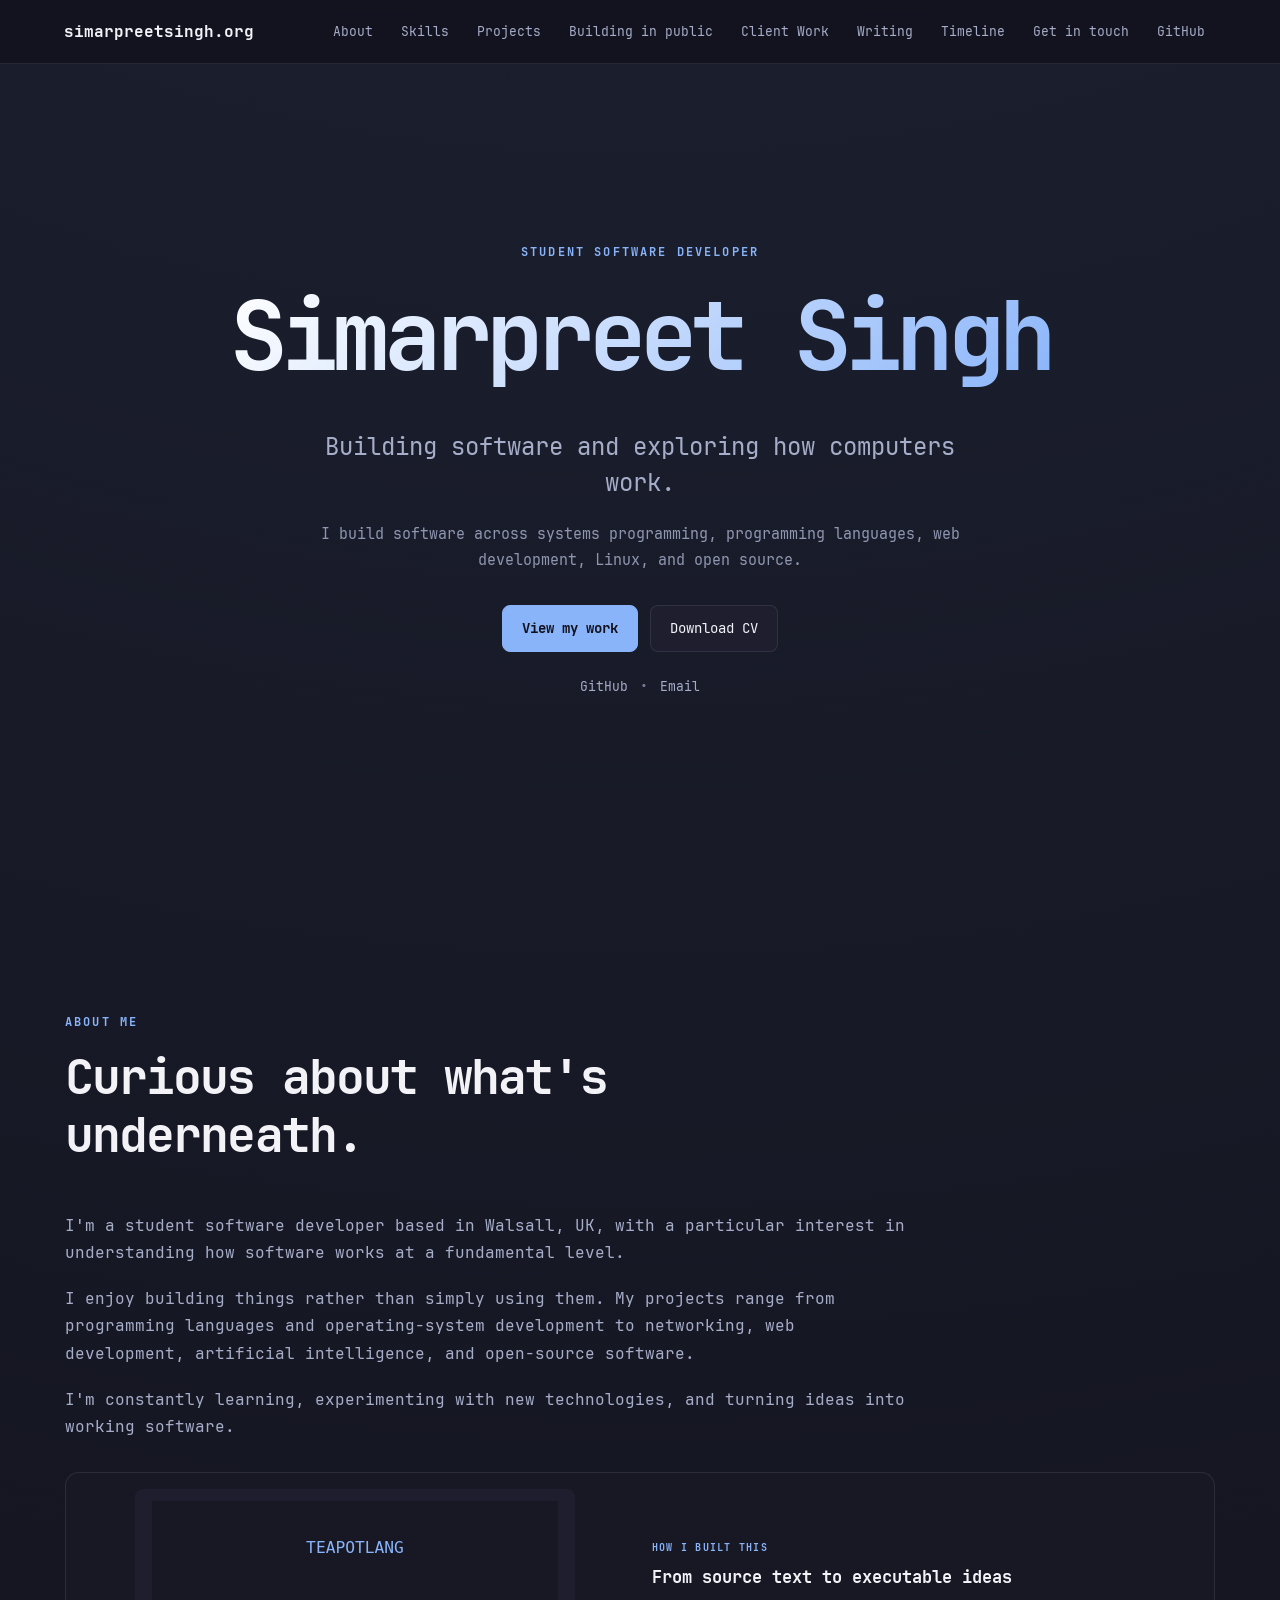
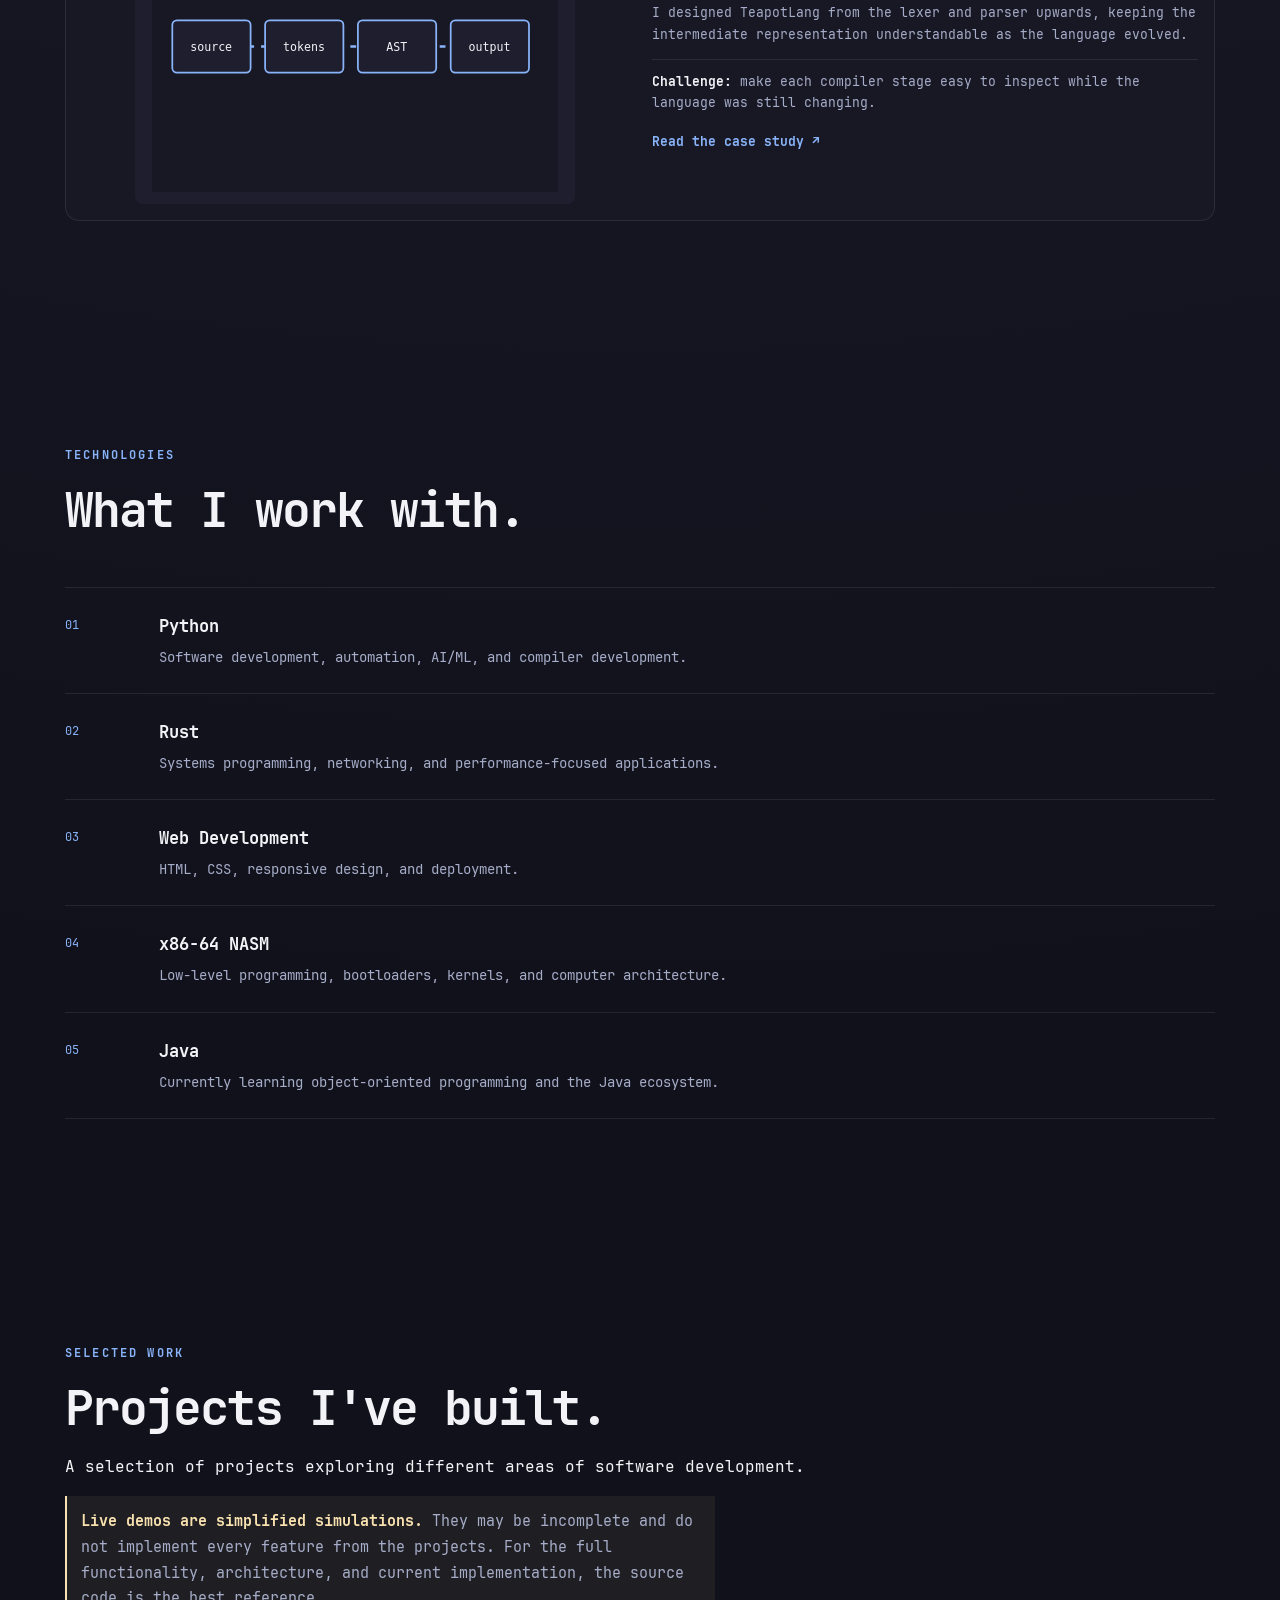
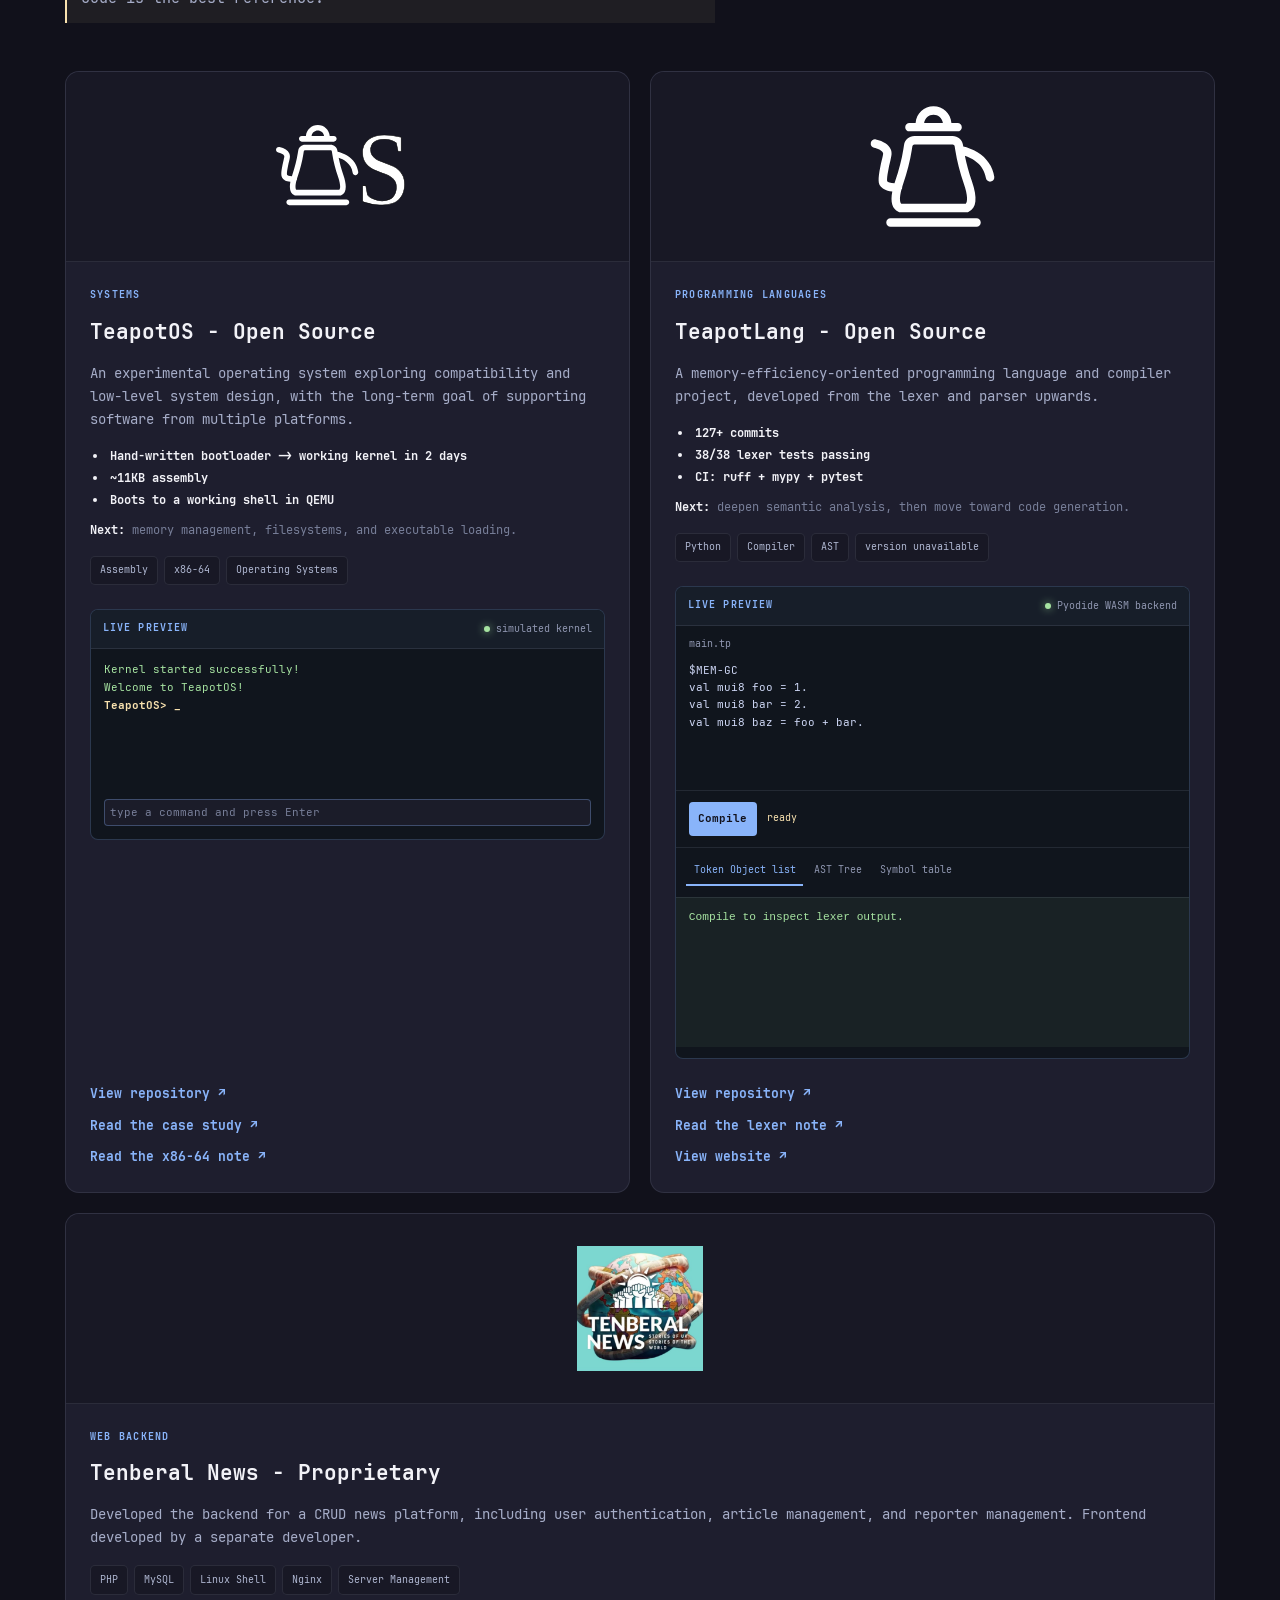
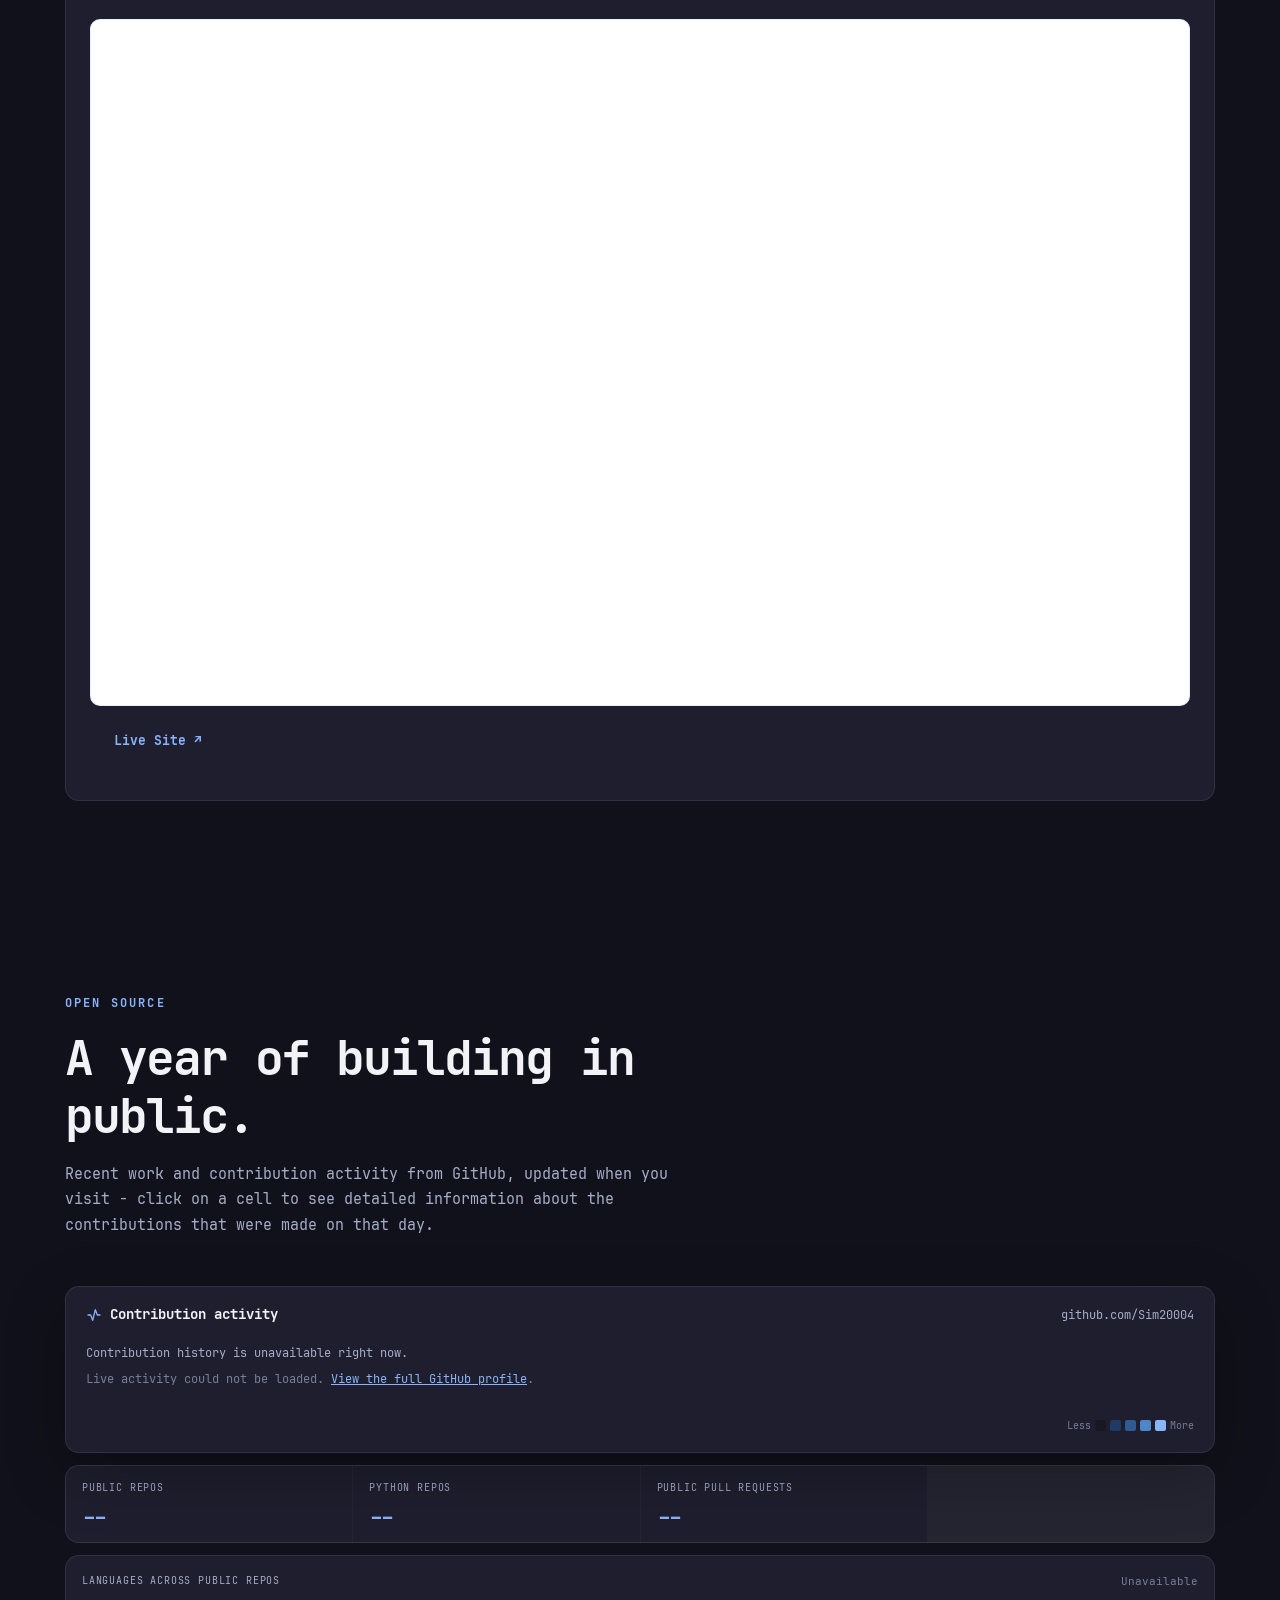
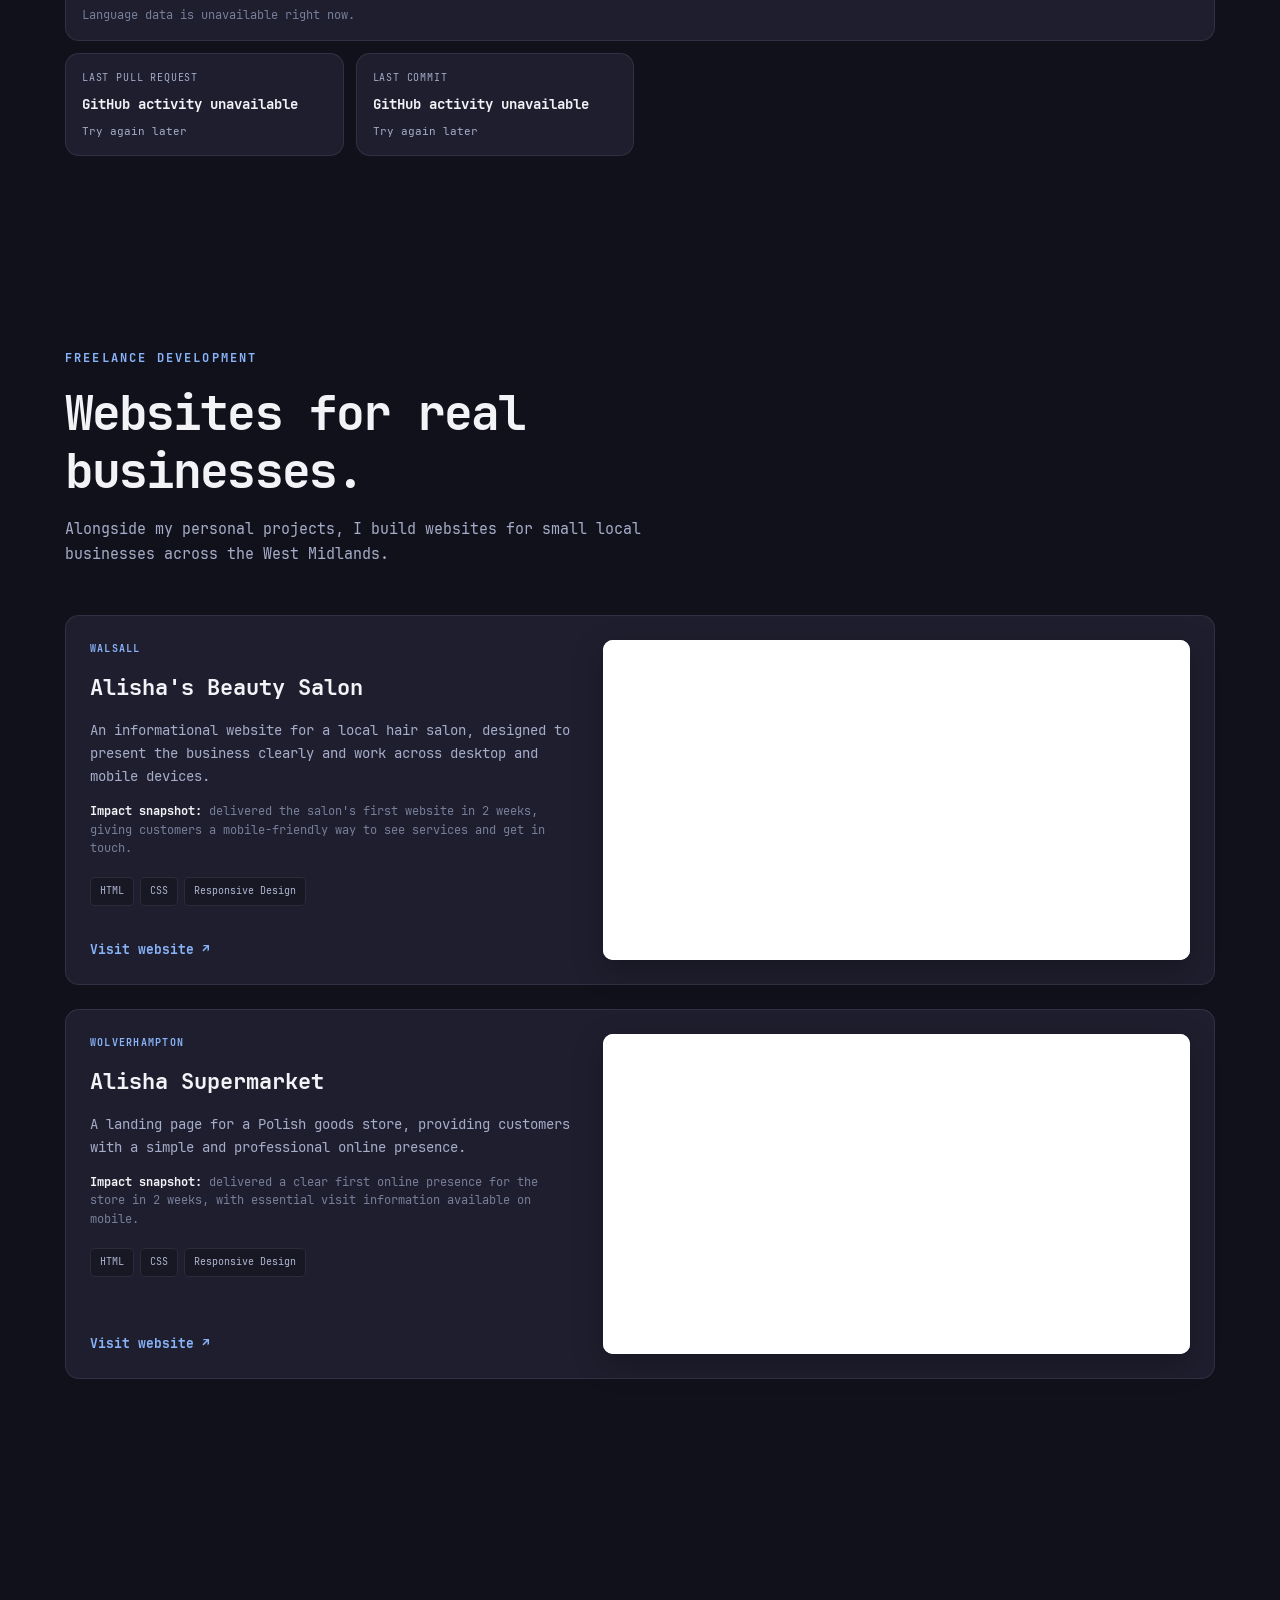
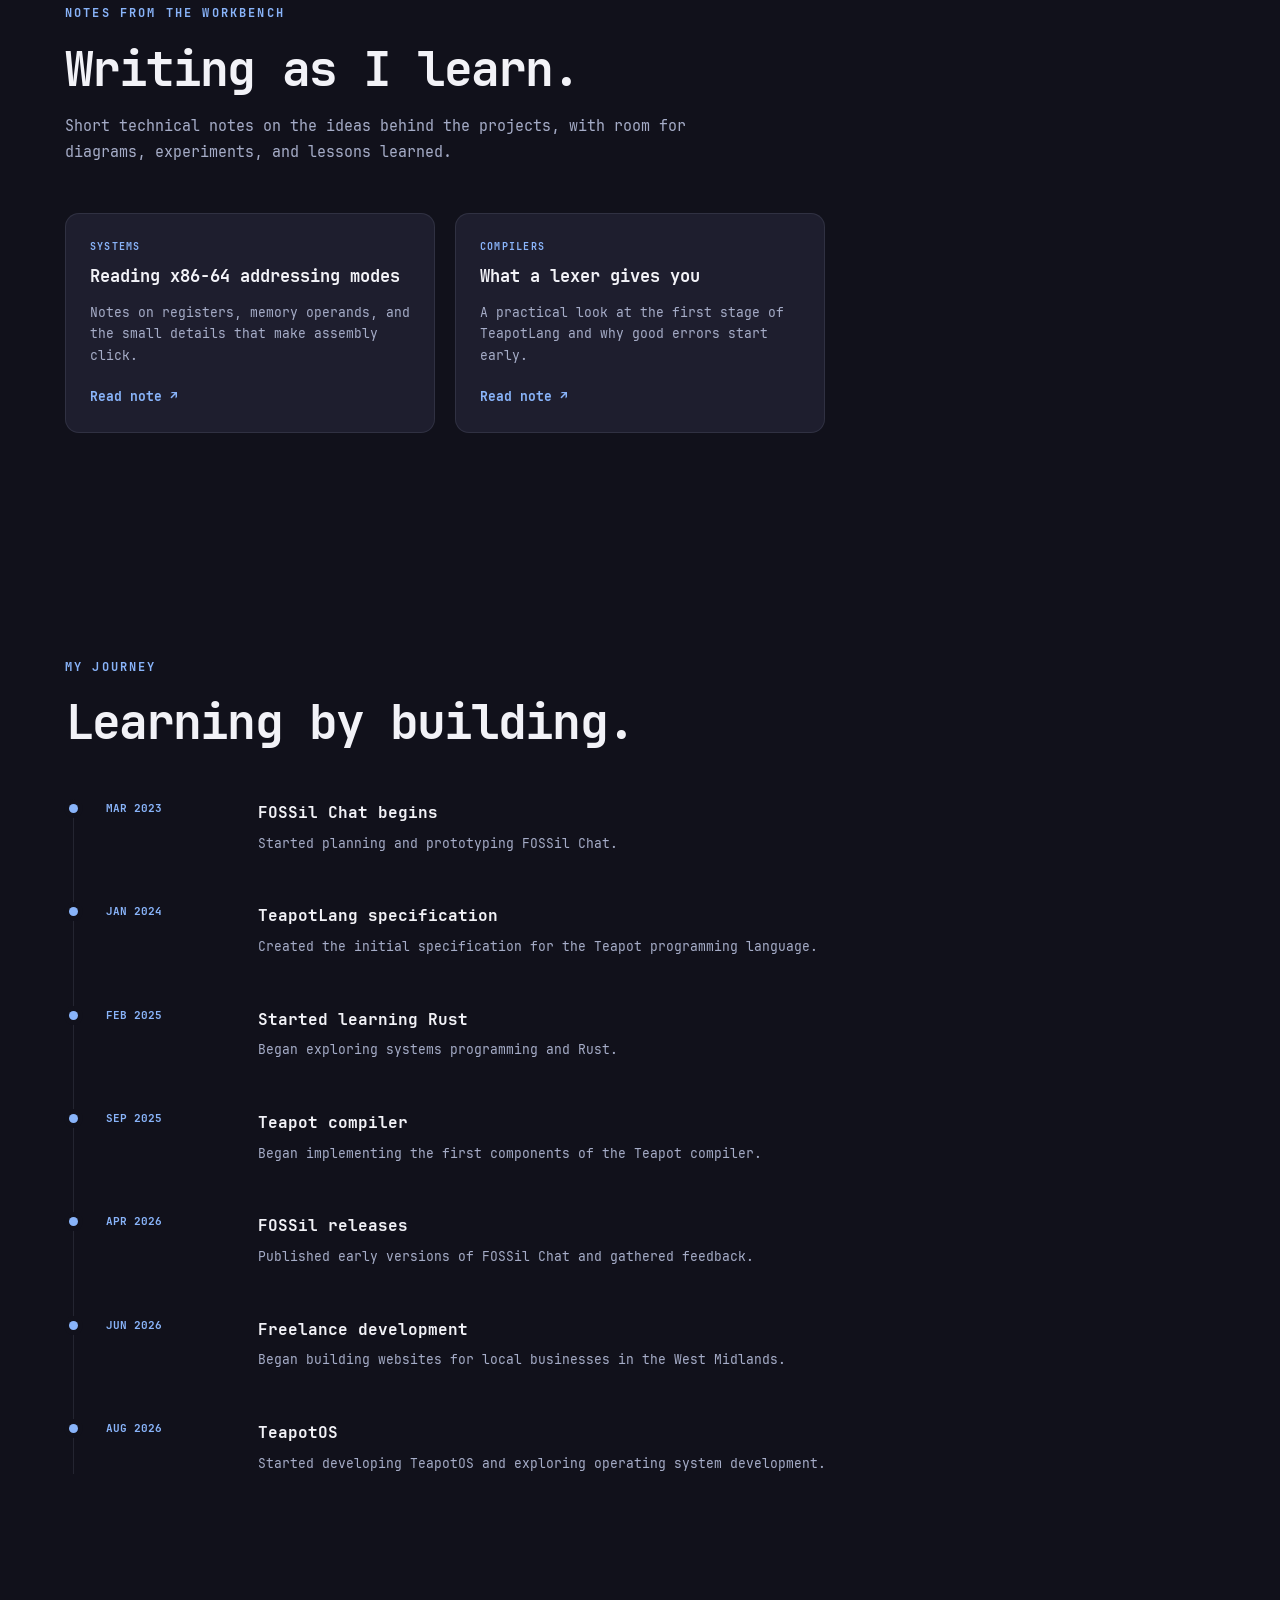
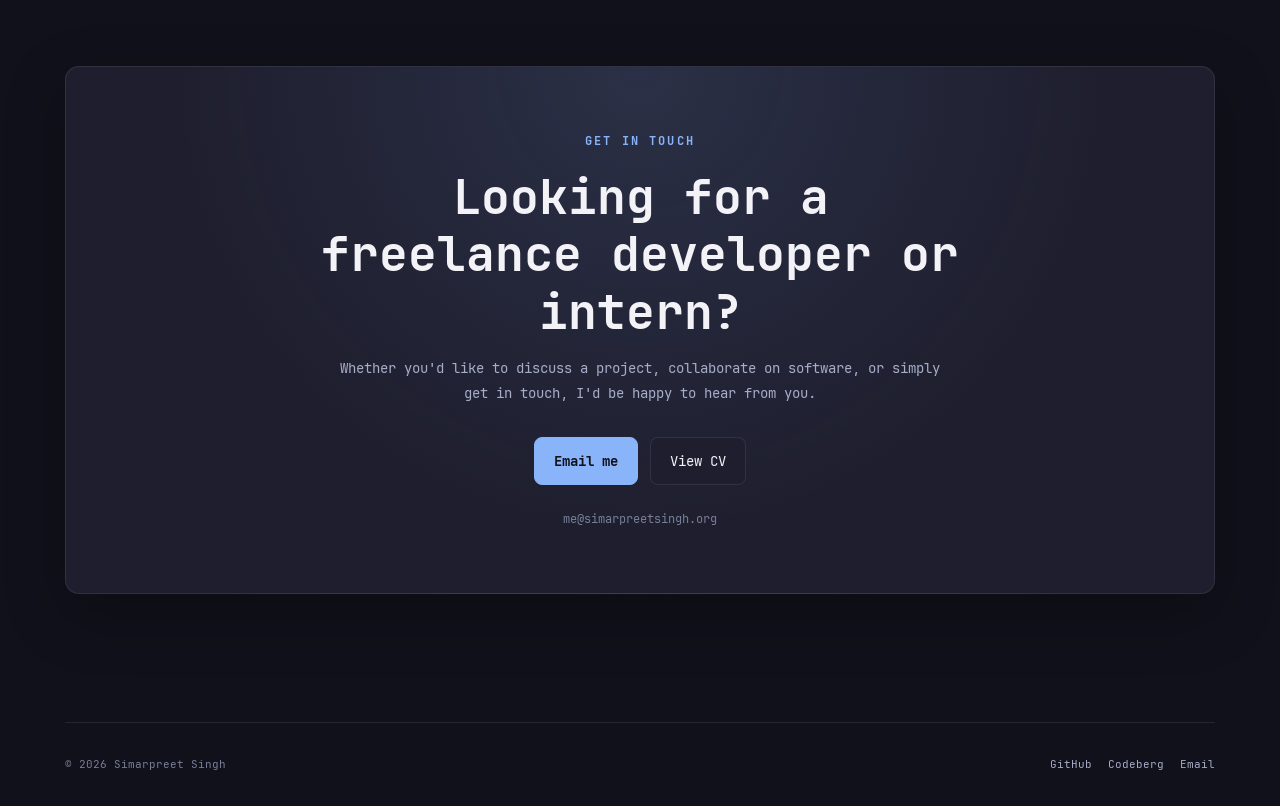
==== index.html @ f2dc2c90 "Added cachebusters" ====
<!-- Hosted at simarpreetsingh.org/ -->
<!DOCTYPE html>
<html lang="en">
<head>
    <meta charset="UTF-8">
    <meta name="viewport" content="width=device-width, initial-scale=1.0">

    <!-- Primary Meta Tags -->
    <title>Simarpreet Singh | Systems Software Engineer | Walsall, UK</title>
    <meta 
        name="description" 
        content="Simarpreet Singh is a Walsall, UK-based software developer specializing in systems programming, OS kernels (TeapotOS), compilers (TeapotLang), and web development."
    >
    <meta name="keywords" content="Simarpreet Singh, Systems Developer Walsall, Software Engineer West Midlands, TeapotOS, TeapotLang, Compiler Developer UK, FOSSil Chat">
    <meta name="author" content="Simarpreet Singh">
    <link rel="canonical" href="https://simarpreetsingh.org">
    <link rel="icon" href="images/favicon.svg">

    <!-- Open Graph / Facebook / LinkedIn -->
    <meta property="og:type" content="website">
    <meta property="og:url" content="https://simarpreetsingh.org">
    <meta property="og:title" content="Simarpreet Singh | Systems Software Engineer | Walsall, UK">
    <meta 
        property="og:description" 
        content="Portfolio of Simarpreet Singh — Software developer in Walsall, UK focused on systems programming, compilers, OS kernels, and web development."
    >
    <meta property="og:image" content="https://simarpreetsingh.org/images/preview.png?v=3">
    <meta property="og:image:alt" content="Simarpreet Singh Portfolio - Systems Software Engineer">

    <!-- Twitter Card Meta Tags -->
    <meta name="twitter:card" content="summary_large_image">
    <meta name="twitter:url" content="https://simarpreetsingh.org">
    <meta name="twitter:title" content="Simarpreet Singh | Systems Software Engineer | Walsall, UK">
    <meta 
        name="twitter:description" 
        content="Portfolio of Simarpreet Singh — Software developer in Walsall, UK focused on systems programming, compilers, OS kernels, and web development."
    >
    <meta name="twitter:image" content="https://simarpreetsingh.org/images/preview.png?v=3">
    <meta name="twitter:image:alt" content="Simarpreet Singh Portfolio - Systems Software Engineer">

    <!-- Preload Assets -->
    <link rel="preload" href="css/style.css?v=7" as="style">
    <link rel="stylesheet" href="css/style.css?v=7">

    <!-- JavaScript Execution -->
    <script src="js/script.js?v=6" defer></script>
    <script src="js/teapot-demo.js?v=3" defer></script>

    <!-- Structured Data (JSON-LD Schema) for Identity & Disambiguation -->
    <script type="application/ld+json">
    {
        "@context": "https://schema.org",
        "@type": "Person",
        "name": "Simarpreet Singh",
        "url": "https://simarpreetsingh.org",
        "jobTitle": "Systems Software Developer",
        "address": {
            "@type": "PostalAddress",
            "addressLocality": "Walsall",
            "addressRegion": "West Midlands",
            "addressCountry": "GB"
        },
        "knowsAbout": [
            "Systems Programming",
            "x86-64 Assembly",
            "Compiler Construction",
            "Operating Systems",
            "Asynchronous Networking",
            "Python",
            "Web Development"
        ],
        "sameAs": [
            "https://github.com/Sim20004",
            "https://codeberg.org/Simarpreet-Singh",
            "https://codeberg.org/FOSSil"
        ]
    }
    </script>
</head>

<body>

<header class="hero" id="top">

    <nav class="navbar">
        <a href="#top" class="logo">simarpreetsingh.org</a>

        <button
            class="hamburger"
            type="button"
            aria-label="Open navigation menu"
            aria-expanded="false"
        >
            ☰
        </button>

        <ul class="nav-links">
            <li><a href="#about">About</a></li>
            <li><a href="#skills">Skills</a></li>
            <li><a href="#projects">Projects</a></li>
            <li><a href="#github">Building in public</a></li>
            <li><a href="#client-work">Client Work</a></li>
            <li><a href="#writing">Writing</a></li>
            <li><a href="#timeline">Timeline</a></li>
            <li><a href="#contact">Get in touch</a></li>
            <li>
                <a
                    href="https://github.com/Sim20004"
                    target="_blank"
                    rel="noopener noreferrer"
                >
                    GitHub
                </a>
            </li>
        </ul>
    </nav>

    <div class="hero-content">

        <p class="eyebrow">STUDENT SOFTWARE DEVELOPER</p>

        <h1>
            Simarpreet Singh
        </h1>

        <h2>
            Building software and exploring how computers work.
        </h2>

        <p class="hero-description">
            I build software across systems programming, programming languages,
            web development, Linux, and open source.
        </p>

        <div class="hero-actions">
            <a href="#projects" class="button button-primary">
                View my work
            </a>

            <a
                href="files/Simarpreet_Singh_CV.pdf?v=7"
                class="button button-secondary"
                target="_blank"
                rel="noopener noreferrer"
            >
                Download CV
            </a>
        </div>

        <div class="hero-links">
            <a
                href="https://github.com/Sim20004"
                target="_blank"
                rel="noopener noreferrer"
            >
                GitHub
            </a>

            <span>•</span>

            <a href="mailto:me@simarpreetsingh.org">
                Email
            </a>
        </div>

    </div>

</header>


<main>

<section id="about" class="section">

    <div class="section-heading">
        <p class="eyebrow">ABOUT ME</p>
        <h2>Curious about what's underneath.</h2>
    </div>

    <div class="about-content">

        <p>
            I'm a student software developer based in Walsall, UK, with a
            particular interest in understanding how software works at a
            fundamental level.
        </p>

        <p>
            I enjoy building things rather than simply using them. My projects
            range from programming languages and operating-system development
            to networking, web development, artificial intelligence, and
            open-source software.
        </p>

        <p>
            I'm constantly learning, experimenting with new technologies,
            and turning ideas into working software.
        </p>

    </div>

    <div class="case-study-grid">

        <article class="case-study-card">
            <img
                src="images/projects/teapotlang-case-study.svg"
                alt="TeapotLang compiler architecture preview"
                loading="lazy"
            >
            <div>
                <span class="project-label">HOW I BUILT THIS</span>
                <h3>From source text to executable ideas</h3>
                <p>
                    I designed TeapotLang from the lexer and parser upwards,
                    keeping the intermediate representation understandable as
                    the language evolved.
                </p>
                <p class="case-study-detail">
                    <strong>Challenge:</strong> make each compiler stage easy to
                    inspect while the language was still changing.
                </p>
                <a class="project-link" href="files/writing/teapotlang-case-study.html?from=about">
                    Read the case study <span>↗</span>
                </a>
            </div>
        </article>
    </div>

</section>


<section id="skills" class="section">

    <div class="section-heading">
        <p class="eyebrow">TECHNOLOGIES</p>
        <h2>What I work with.</h2>
    </div>

    <div class="skills-list">

        <article class="skill-card">
            <span class="skill-number">01</span>
            <div>
                <h3>Python</h3>
                <p>
                    Software development, automation, AI/ML, and compiler
                    development.
                </p>
            </div>
        </article>

        <article class="skill-card">
            <span class="skill-number">02</span>
            <div>
                <h3>Rust</h3>
                <p>
                    Systems programming, networking, and performance-focused
                    applications.
                </p>
            </div>
        </article>

        <article class="skill-card">
            <span class="skill-number">03</span>
            <div>
                <h3>Web Development</h3>
                <p>
                    HTML, CSS, responsive design, and deployment.
                </p>
            </div>
        </article>

        <article class="skill-card">
            <span class="skill-number">04</span>
            <div>
                <h3>x86-64 NASM</h3>
                <p>
                    Low-level programming, bootloaders, kernels, and computer
                    architecture.
                </p>
            </div>
        </article>

        <article class="skill-card">
            <span class="skill-number">05</span>
            <div>
                <h3>Java</h3>
                <p>
                    Currently learning object-oriented programming and the
                    Java ecosystem.
                </p>
            </div>
        </article>

    </div>

</section>


<section id="projects" class="section">

    <div class="section-heading">
        <p class="eyebrow">SELECTED WORK</p>
        <h2>Projects I've built.</h2>
        <p>
            A selection of projects exploring different areas of software
            development.
        </p>
        <p class="demo-notice">
            <strong>Live demos are simplified simulations.</strong>
            They may be incomplete and do not implement every feature from the
            projects. For the full functionality, architecture, and current
            implementation, the source code is the best reference.
        </p>
    </div>

    <div class="project-grid">

        <article class="project-card">

            <div class="project-image">
                <img
                    src="images/projects/teapotos.svg"
                    alt="TeapotOS logo"
                    loading="lazy"
                >
            </div>

            <div class="project-content">

                <span class="project-label">SYSTEMS</span>

                <h3>TeapotOS - Open Source</h3>

                <p>
                    An experimental operating system exploring compatibility
                    and low-level system design, with the long-term goal of
                    supporting software from multiple platforms.
                </p>

                <ul class="project-facts">
                    <li>Hand-written bootloader -&gt; working kernel in 2 days</li>
                    <li>~11KB assembly</li>
                    <li>Boots to a working shell in QEMU</li>
                </ul>

                <p class="project-next"><strong>Next:</strong> memory management, filesystems, and executable loading.</p>

                <div class="tech-tags">
                    <span>Assembly</span>
                    <span>x86-64</span>
                    <span>Operating Systems</span>
                </div>
                
                <div class="project-preview os-preview" data-os-terminal>
                    <div class="preview-toolbar">
                        <span class="preview-kicker">LIVE PREVIEW</span>
                        <span class="preview-status"><i></i> simulated kernel</span>
                    </div>
                    <div class="terminal-output" aria-live="polite">
                        <p>Kernel started successfully!</p>
                        <p>Welcome to TeapotOS!</p>
                        <p class="terminal-prompt"><strong>TeapotOS&gt;</strong> <span></span><b aria-hidden="true">_</b></p>
                    </div>
                    <form class="terminal-form">
                        <label for="os-command">TeapotOS&gt;</label>
                        <input id="os-command" name="command" type="text" autocomplete="off" spellcheck="false" aria-label="TeapotOS command" placeholder="type a command and press Enter">
                    </form>
                </div>

                <div class="project-links">
                    <a
                        class="project-link"
                        href="https://github.com/Sim20004/teapot-os"
                        target="_blank"
                        rel="noopener noreferrer"
                    >
                        View repository
                        <span>↗</span>
                    </a>

                    <a class="project-link" href="files/writing/teapotos-case-study.html?from=projects">
                        Read the case study <span>↗</span>
                    </a>

                    <a class="project-link" href="files/writing/x86-64-addressing.html?from=projects">
                        Read the x86-64 note <span>↗</span>
                    </a>
                </div>

            </div>

        </article>


        <article class="project-card">

            <div class="project-image">
                <img
                    src="images/projects/teapot.svg"
                    alt="TeapotLang logo"
                    loading="lazy"
                >
            </div>

            <div class="project-content">

                <span class="project-label">PROGRAMMING LANGUAGES</span>

                <h3>TeapotLang - Open Source</h3>

                <p>
                    A memory-efficiency-oriented programming language and
                    compiler project, developed from the lexer and parser
                    upwards.
                </p>

                <ul class="project-facts">
                    <li>127+ commits</li>
                    <li>38/38 lexer tests passing</li>
                    <li>CI: ruff + mypy + pytest</li>
                </ul>

                <p class="project-next"><strong>Next:</strong> deepen semantic analysis, then move toward code generation.</p>

                <div class="tech-tags">
                    <span>Python</span>
                    <span>Compiler</span>
                    <span>AST</span>
                    <span id="version-badge">Loading version...</span>
                </div>
                
                <div class="project-preview compiler-preview" data-compiler>
                    <div class="preview-toolbar">
                        <span class="preview-kicker">LIVE PREVIEW</span>
                        <span class="preview-status"><i></i> Pyodide WASM backend</span>
                    </div>
                    <label class="editor-label" for="teapot-source">main.tp</label>
                    <textarea id="teapot-source" spellcheck="false">$MEM-GC
val mui8 foo = 1.
val mui8 bar = 2.
val mui8 baz = foo + bar.
</textarea>
                    <div class="compiler-actions">
                        <button class="preview-button" type="button">Compile</button>
                        <span class="compile-stage">ready</span>
                    </div>
                    <div class="compiler-tabs" role="tablist">
                        <button class="compiler-tab active" type="button" data-view="tokens">Token Object list</button>
                        <button class="compiler-tab" type="button" data-view="ast">AST Tree</button>
                        <button class="compiler-tab" type="button" data-view="symbols">Symbol table</button>
                    </div>
                    <pre class="compiler-output" data-output="tokens" aria-live="polite">Compile to inspect lexer output.</pre>
                    <pre class="compiler-output" data-output="ast" aria-live="polite" hidden>Compile to inspect parser output.</pre>
                    <div class="compiler-output symbol-table-output" data-output="symbols" aria-live="polite" hidden>Compile to inspect semantic symbols.</div>
                </div>

                <div class="project-links">
                    <a
                        class="project-link"
                        href="https://github.com/Sim20004/teapot-lang"
                        target="_blank"
                        rel="noopener noreferrer"
                    >
                        View repository
                        <span>↗</span>
                    </a>

                    <a class="project-link" href="files/writing/lexer-design.html?from=projects">
                        Read the lexer note <span>↗</span>
                    </a>

                    <a
                        class="project-link"
                        href="https://teapotlang.simarpreetsingh.org/"
                        target="_blank"
                        rel="noopener noreferrer"
                    >
                        View website
                        <span>↗</span>
                    </a>
                </div>

            </div>

        <script src="js/teapot-lang-release.js" defer></script> 
        
        </article>


        <article class="project-card">

            <div class="project-image">
                <img
                    src="images/projects/tenberal.jpeg"
                    alt="Tenberal News logo"
                    loading="lazy"
                >
            </div>

            <div class="project-content">

                <span class="project-label">WEB BACKEND</span>

                <h3>Tenberal News - Proprietary</h3>

                <p>
                    Developed the backend for a CRUD news platform, including user authentication, article management, and reporter management. Frontend developed by a separate developer.
                </p>

                <div class="tech-tags">
                    <span>PHP</span>
                    <span>MySQL</span>
                    <span>Linux Shell</span>
                    <span>Nginx</span>
                    <span>Server Management</span>
                </div>
                
                <div class="project-preview chat-preview" data-chat>
                    <iframe
                        src="https://tenberalnews.simarpreetsingh.org/"
                        title="Tenberal News live preview"
                        loading="lazy">
                    </iframe>
                </div>

                <div class="project-links">

                    <a
                        class="project-link"
                        href="https://tenberalnews.simarpreetsingh.org/"
                        target="_blank"
                        rel="noopener noreferrer"
                    >
                        Live Site
                        <span>↗</span>
                    </a>
                </div>

            </div>

        </article>

    </div>

</section>

<section id="github" class="section github-section">

        <div class="section-heading">
                <p class="eyebrow">OPEN SOURCE</p>
                <h2>A year of building in public.</h2>
                <p>Recent work and contribution activity from GitHub, updated when you visit - click on a cell to see detailed information about the contributions that were made on that day.</p>
        </div>

        <div class="github-dashboard">
                <div class="heatmap-card" id="commit-heatmap">
                        <div class="heatmap-header">
                                <div class="heatmap-title">
                                        <svg width="16" height="16" viewBox="0 0 24 24" fill="none" stroke="currentColor" stroke-width="2"
                                                stroke-linecap="round" stroke-linejoin="round" aria-hidden="true">
                                                <path d="M3 12h4l3 8l4 -16l3 8h4" />
                                        </svg>
                                        <span>Contribution activity</span>
                                        <span class="heatmap-badge" id="heatmap-live-badge" hidden>live</span>
                                </div>
                                <a class="heatmap-profile-link" id="heatmap-profile-link" href="#" target="_blank" rel="noopener noreferrer">
                                        github.com/
                                </a>
                        </div>

                        <div class="heatmap-total" id="heatmap-total">Loading contribution history...</div>
                        <p class="heatmap-fallback" id="heatmap-fallback" hidden>
                            Live activity could not be loaded. <a href="https://github.com/Sim20004" target="_blank" rel="noopener noreferrer">View the full GitHub profile</a>.
                        </p>

                        <div class="heatmap-scroll">
                                <div class="heatmap-grid-wrap">
                                        <div class="heatmap-body">
                                                <div class="heatmap-weeks" id="heatmap-weeks"></div>
                                        </div>
                                </div>
                        </div>

                        <section class="heatmap-details" id="heatmap-details" aria-live="polite" hidden>
                            <div class="heatmap-details-header">
                                <h3 id="heatmap-details-title">Contribution activity</h3>
                                <button id="heatmap-details-close" type="button" aria-label="Close contribution details">×</button>
                            </div>
                            <div id="heatmap-details-content"></div>
                        </section>

                        <div class="heatmap-legend" aria-label="Contribution intensity">
                                <span>Less</span>
                                <div class="heatmap-legend-swatch" data-level="0"></div>
                                <div class="heatmap-legend-swatch" data-level="1"></div>
                                <div class="heatmap-legend-swatch" data-level="2"></div>
                                <div class="heatmap-legend-swatch" data-level="3"></div>
                                <div class="heatmap-legend-swatch" data-level="4"></div>
                                <span>More</span>
                        </div>

                        <div class="heatmap-tooltip" id="heatmap-tooltip" hidden></div>
                </div>

                <div class="github-activity">
                        <div class="github-stats" aria-label="GitHub statistics">
                                <article class="github-stat"><span>Public repos</span><strong id="github-repos">--</strong></article>
                        <article class="github-stat"><span>Python repos</span><strong id="github-python-repos">--</strong></article>
                        <article class="github-stat"><span>Public pull requests</span><strong id="github-prs">--</strong></article>
                        </div>

                    <article class="language-card">
                        <div class="language-card-header"><span class="activity-label">Languages across public repos</span><span id="github-language-total">Loading...</span></div>
                        <div class="language-bars" id="github-language-bars" aria-label="Programming languages used across public repositories"></div>
                    </article>

                        <article class="activity-card" id="github-last-pr">
                                <span class="activity-label">Last pull request</span>
                                <a class="activity-title" id="github-pr-title" href="https://github.com/Sim20004" target="_blank" rel="noopener noreferrer">Loading...</a>
                                <span class="activity-meta" id="github-pr-meta">Checking recent activity</span>
                        </article>

                        <article class="activity-card" id="github-last-commit">
                                <span class="activity-label">Last commit</span>
                                <a class="activity-title" id="github-commit-title" href="https://github.com/Sim20004" target="_blank" rel="noopener noreferrer">Loading...</a>
                                <span class="activity-meta" id="github-commit-meta">Checking recent activity</span>
                        </article>
                </div>
        </div>
</section>

<script src="js/heatmap.js?v=5" defer></script>

<section id="client-work" class="section">

    <div class="section-heading">
        <p class="eyebrow">FREELANCE DEVELOPMENT</p>
        <h2>Websites for real businesses.</h2>
        <p>
            Alongside my personal projects, I build websites for small local
            businesses across the West Midlands.
        </p>
    </div>

    <div class="client-grid">

        <article class="client-card">

            <div class="client-info">

                <span class="project-label">WALSALL</span>

                <h3>Alisha's Beauty Salon</h3>

                <p>
                    An informational website for a local hair salon,
                    designed to present the business clearly and work across
                    desktop and mobile devices.
                </p>

                <p class="impact-note"><strong>Impact snapshot:</strong> delivered the salon's first website in 2 weeks, giving customers a mobile-friendly way to see services and get in touch.</p>

                <div class="tech-tags">
                    <span>HTML</span>
                    <span>CSS</span>
                    <span>Responsive Design</span>
                </div>

                <a
                    class="project-link"
                    href="https://alishasbeautysalon.netlify.app"
                    target="_blank"
                    rel="noopener noreferrer"
                >
                    Visit website
                    <span>↗</span>
                </a>

            </div>

            <div class="site-preview">
                <iframe
                    src="https://alishasbeautysalon.netlify.app"
                    title="Preview of Alisha's Beauty Salon website"
                    loading="lazy"
                ></iframe>
            </div>

        </article>


        <article class="client-card">

            <div class="client-info">

                <span class="project-label">WOLVERHAMPTON</span>

                <h3>Alisha Supermarket</h3>

                <p>
                    A landing page for a Polish goods store, providing
                    customers with a simple and professional online presence.
                </p>

                <p class="impact-note"><strong>Impact snapshot:</strong> delivered a clear first online presence for the store in 2 weeks, with essential visit information available on mobile.</p>

                <div class="tech-tags">
                    <span>HTML</span>
                    <span>CSS</span>
                    <span>Responsive Design</span>
                </div>

                <a
                    class="project-link"
                    href="https://alishasupermarket.netlify.app"
                    target="_blank"
                    rel="noopener noreferrer"
                >
                    Visit website
                    <span>↗</span>
                </a>

            </div>

            <div class="site-preview">
                <iframe
                    src="https://alishasupermarket.netlify.app"
                    title="Preview of Alisha Supermarket website"
                    loading="lazy"
                ></iframe>
            </div>

        </article>

    </div>

</section>


<section id="writing" class="section">

    <div class="section-heading">
        <p class="eyebrow">NOTES FROM THE WORKBENCH</p>
        <h2>Writing as I learn.</h2>
        <p>
            Short technical notes on the ideas behind the projects, with room
            for diagrams, experiments, and lessons learned.
        </p>
    </div>

    <div class="writing-grid">
        <article class="writing-card">
            <span class="project-label">SYSTEMS</span>
            <h3>Reading x86-64 addressing modes</h3>
            <p>Notes on registers, memory operands, and the small details that make assembly click.</p>
            <a class="project-link" href="files/writing/x86-64-addressing.html">Read note <span>↗</span></a>
        </article>
        <article class="writing-card">
            <span class="project-label">COMPILERS</span>
            <h3>What a lexer gives you</h3>
            <p>A practical look at the first stage of TeapotLang and why good errors start early.</p>
            <a class="project-link" href="files/writing/lexer-design.html">Read note <span>↗</span></a>
        </article>
    </div>

</section>


<section id="timeline" class="section">

    <div class="section-heading">
        <p class="eyebrow">MY JOURNEY</p>
        <h2>Learning by building.</h2>
    </div>

    <div class="timeline">

        <article class="timeline-item">
            <span>MAR 2023</span>
            <div>
                <h3>FOSSil Chat begins</h3>
                <p>
                    Started planning and prototyping FOSSil Chat.
                </p>
            </div>
        </article>

        <article class="timeline-item">
            <span>JAN 2024</span>
            <div>
                <h3>TeapotLang specification</h3>
                <p>
                    Created the initial specification for the Teapot
                    programming language.
                </p>
            </div>
        </article>

        <article class="timeline-item">
            <span>FEB 2025</span>
            <div>
                <h3>Started learning Rust</h3>
                <p>
                    Began exploring systems programming and Rust.
                </p>
            </div>
        </article>

        <article class="timeline-item">
            <span>SEP 2025</span>
            <div>
                <h3>Teapot compiler</h3>
                <p>
                    Began implementing the first components of the Teapot
                    compiler.
                </p>
            </div>
        </article>

        <article class="timeline-item">
            <span>APR 2026</span>
            <div>
                <h3>FOSSil releases</h3>
                <p>
                    Published early versions of FOSSil Chat and gathered
                    feedback.
                </p>
            </div>
        </article>

        <article class="timeline-item">
            <span>JUN 2026</span>
            <div>
                <h3>Freelance development</h3>
                <p>
                    Began building websites for local businesses in the
                    West Midlands.
                </p>
            </div>
        </article>

        <article class="timeline-item">
            <span>AUG 2026</span>
            <div>
                <h3>TeapotOS</h3>
                <p>
                    Started developing TeapotOS and exploring operating
                    system development.
                </p>
            </div>
        </article>

    </div>

</section>


<section id="contact" class="contact-section">

    <div class="contact-card">

        <p class="eyebrow">GET IN TOUCH</p>

        <h2>
            Looking for a freelance developer or intern?
        </h2>

        <p>
            Whether you'd like to discuss a project, collaborate on software,
            or simply get in touch, I'd be happy to hear from you.
        </p>

        <div class="contact-actions">

            <a
                href="mailto:me@simarpreetsingh.org"
                class="button button-primary"
            >
                Email me
            </a>

            <a
                href="files/Simarpreet_Singh_CV.pdf?v=7"
                class="button button-secondary"
                target="_blank"
                rel="noopener noreferrer"
            >
                View CV
            </a>

        </div>

        <p class="contact-email">
            me@simarpreetsingh.org
        </p>

    </div>

</section>

</main>


<footer>

    <p>
        © 2026 Simarpreet Singh
    </p>

    <div>
        <a
            href="https://github.com/Sim20004"
            target="_blank"
            rel="noopener noreferrer"
        >
            GitHub
        </a>

        <a
            href="https://codeberg.org/Simarpreet-Singh"
            target="_blank"
            rel="noopener noreferrer"
        >
            Codeberg
        </a>

        <a href="mailto:me@simarpreetsingh.org">
            Email
        </a>
    </div>

</footer>

</body>
</html>
---- css/style.css ----
@font-face {
    font-family: "JetBrains Mono";
    src: url("../fonts/JetBrainsMono-Regular.ttf") format("truetype");
    font-weight: 400;
    font-style: normal;
    font-display: swap;
}
.demo-notice {
    max-width: 780px;
    padding: 0.75rem 0.9rem;
    color: #aeb6d0;
    background: rgba(249, 226, 175, 0.06);
    border-left: 2px solid #f9e2af;
    font-size: 0.75rem;
}

.demo-notice strong {
    color: #f9e2af;
}

@font-face {
    font-family: "JetBrains Mono";
    src: url("../fonts/JetBrainsMono-Bold.ttf") format("truetype");
    font-weight: 700;
    font-style: normal;
    font-display: swap;
}


/* =========================
   VARIABLES
   ========================= */

:root {
    --bg: #11111b;
    --bg-soft: #181825;
    --surface: #1e1e2e;
    --surface-hover: #252538;

    --text: #f2f2f7;
    --muted: #a6adc8;

    --accent: #89b4fa;
    --accent-hover: #b4d0ff;

    --border: rgba(205, 214, 244, 0.10);
    --border-hover: rgba(137, 180, 250, 0.35);

    --max-width: 1150px;

    --radius: 14px;

    --shadow:
        0 20px 60px rgba(0, 0, 0, 0.28);
}


/* =========================
   RESET
   ========================= */

* {
    box-sizing: border-box;
}

html {
    scrollbar-width: none;
    -ms-overflow-style: none;
}

html::-webkit-scrollbar {
    display: none;
}

* {
    scrollbar-width: none;
    -ms-overflow-style: none;
}

*::-webkit-scrollbar {
    display: none;
}

html {
    scroll-behavior: smooth;
    scroll-padding-top: 90px;
}

body {
    margin: 0;

    color: var(--text);

    background:
        radial-gradient(
            circle at 50% -15%,
            rgba(137, 180, 250, 0.13),
            transparent 35%
        ),
        var(--bg);

    font-family: "JetBrains Mono", monospace;

    line-height: 1.7;
}

a {
    color: inherit;
}

img {
    max-width: 100%;
}

button,
a {
    font-family: inherit;
}

::selection {
    color: var(--bg);
    background: var(--accent);
}


/* =========================
   NAVIGATION
   ========================= */

.navbar {
    position: fixed;

    top: 0;
    left: 0;

    width: 100%;
    height: 64px;

    display: flex;
    align-items: center;
    justify-content: space-between;

    padding: 0 5%;

    background: rgba(17, 17, 27, 0.78);

    border-bottom: 1px solid var(--border);

    backdrop-filter: blur(18px);
    -webkit-backdrop-filter: blur(18px);

    z-index: 1000;
}

.logo {
    color: var(--text);

    font-weight: 700;

    text-decoration: none;

    transition: color 0.2s ease;
}

.logo:hover {
    color: var(--accent);
}

.nav-links {
    display: flex;
    align-items: center;

    gap: 0.35rem;

    margin: 0;
    padding: 0;

    list-style: none;
}

.nav-links a {
    display: block;

    padding: 0.45rem 0.7rem;

    color: var(--muted);

    font-size: 0.8rem;

    text-decoration: none;

    border-radius: 7px;

    transition:
        color 0.2s ease,
        background 0.2s ease;
}

.nav-links a:hover {
    color: var(--text);

    background: var(--surface);
}

.hamburger {
    display: none;

    padding: 0.25rem;

    color: var(--text);

    background: none;
    border: 0;

    font-size: 1.5rem;

    cursor: pointer;
}


/* =========================
   HERO
   ========================= */

.hero {
    min-height: 100vh;

    display: flex;
    flex-direction: column;
}

.hero-content {
    width: min(850px, 90%);

    margin: auto;

    padding: 120px 0 80px;

    text-align: center;
}

.eyebrow {
    margin: 0 0 1rem;

    color: var(--accent);

    font-size: 0.75rem;
    font-weight: 700;

    letter-spacing: 0.18em;
}

.hero h1 {
    margin: 0;

    display: inline-block;

    font-size: clamp(3rem, 9vw, 6rem);

    line-height: 1.2;

    padding-bottom: 0.12em;

    letter-spacing: -0.07em;

    background: linear-gradient(
        135deg,
        #ffffff,
        var(--accent)
    );

    -webkit-background-clip: text;
    background-clip: text;

    -webkit-text-fill-color: transparent;
}

.hero h2 {
    max-width: 700px;

    margin: 1.5rem auto 0;

    color: var(--muted);

    font-size: clamp(1.1rem, 2.5vw, 1.5rem);

    font-weight: 400;

    line-height: 1.5;
}

.hero-description {
    max-width: 650px;

    margin: 1.25rem auto 2rem;

    color: #8f96b0;

    font-size: 0.95rem;
}

.hero-actions {
    display: flex;
    justify-content: center;

    gap: 0.75rem;

    flex-wrap: wrap;
}

.button {
    display: inline-flex;
    align-items: center;
    justify-content: center;

    min-height: 46px;

    padding: 0.7rem 1.2rem;

    border-radius: 8px;

    font-size: 0.85rem;

    text-decoration: none;

    transition:
        transform 0.2s ease,
        background 0.2s ease,
        border-color 0.2s ease;
}

.button:hover {
    transform: translateY(-2px);
}

.button-primary {
    color: var(--bg);

    background: var(--accent);

    border: 1px solid var(--accent);

    font-weight: 700;
}

.button-primary:hover {
    background: var(--accent-hover);
    border-color: var(--accent-hover);
}

.button-secondary {
    color: var(--text);

    background: var(--surface);

    border: 1px solid var(--border);
}

.button-secondary:hover {
    border-color: var(--border-hover);
}

.hero-links {
    display: flex;
    justify-content: center;
    gap: 0.75rem;

    margin-top: 1.5rem;

    color: #777e98;

    font-size: 0.8rem;
}

.hero-links a {
    color: var(--muted);

    text-decoration: none;
}

.hero-links a:hover {
    color: var(--accent);
}


/* =========================
   SECTIONS
   ========================= */

.section {
    width: min(var(--max-width), 90%);

    margin: 0 auto;

    padding: 7rem 0;
}

.section-heading {
    max-width: 750px;

    margin-bottom: 3rem;
}

.section-heading h2 {
    margin: 0;

    color: var(--text);

    font-size: clamp(2rem, 5vw, 3rem);

    line-height: 1.2;

    letter-spacing: -0.04em;
}

.section-heading > p:last-child {
    max-width: 650px;

    margin-top: 1rem;

    color: var(--muted);

    font-size: 0.95rem;
}


/* =========================
   ABOUT
   ========================= */

.about-content {
    max-width: 850px;

    display: grid;
    gap: 1.2rem;
}

.about-content p {
    margin: 0;

    color: var(--muted);

    font-size: 1rem;
}


/* =========================
   SKILLS
   ========================= */

.skills-list {
    display: flex;
    flex-direction: column;

    border-top: 1px solid var(--border);
}

.skill-card {
    display: grid;
    grid-template-columns: 70px 1fr;

    gap: 1.5rem;

    padding: 1.5rem 0;

    border-bottom: 1px solid var(--border);

    transition:
        padding-left 0.2s ease,
        border-color 0.2s ease;
}

.skill-card:hover {
    padding-left: 0.75rem;

    border-color: var(--border-hover);
}

.skill-number {
    padding-top: 0.2rem;

    color: var(--accent);

    font-size: 0.75rem;
}

.skill-card h3 {
    margin: 0;

    color: var(--text);

    font-size: 1.05rem;
}

.skill-card p {
    max-width: 700px;

    margin: 0.35rem 0 0;

    color: var(--muted);

    font-size: 0.85rem;
}


/* =========================
   PROJECTS
   ========================= */

.project-grid {
    display: grid;

    grid-template-columns: repeat(2, minmax(0, 1fr));

    gap: 1.25rem;
}

.project-card {
    display: flex;
    flex-direction: column;

    min-width: 0;

    overflow: hidden;

    background: var(--surface);

    border: 1px solid var(--border);

    border-radius: var(--radius);

    transition:
        transform 0.25s ease,
        border-color 0.25s ease,
        box-shadow 0.25s ease;
}

.project-card:hover {
    transform: translateY(-5px);

    border-color: var(--border-hover);

    box-shadow: var(--shadow);
}

.project-image {
    height: 190px;

    display: flex;
    align-items: center;
    justify-content: center;

    padding: 2rem;

    background: var(--bg-soft);

    border-bottom: 1px solid var(--border);
}

.project-image img {
    width: 100%;
    height: 100%;

    object-fit: contain;
}

.project-content {
    display: flex;
    flex-direction: column;

    flex: 1;

    padding: 1.5rem;
}

.project-label {
    display: block;

    margin-bottom: 0.6rem;

    color: var(--accent);

    font-size: 0.65rem;
    font-weight: 700;

    letter-spacing: 0.12em;
}

.project-content h3 {
    margin: 0;

    font-size: 1.3rem;
}

.project-content > p {
    margin: 0.8rem 0 1rem;

    color: var(--muted);

    font-size: 0.85rem;

    line-height: 1.7;
}

.project-facts {
    display: grid;
    gap: 0.3rem;

    margin: 0 0 0.8rem;
    padding-left: 1.1rem;

    color: var(--text);
    font-size: 0.72rem;
    font-weight: 700;
    line-height: 1.5;
}

.project-facts li {
    padding-left: 0.15rem;
}

.project-content .project-next {
    margin: 0 0 1rem;
    color: #777e98;
    font-size: 0.72rem;
    line-height: 1.6;
}

.project-next strong {
    color: var(--text);
}

.tech-tags {
    display: flex;
    flex-wrap: wrap;

    gap: 0.4rem;

    margin-bottom: 1.5rem;
}

.tech-tags span {
    padding: 0.3rem 0.55rem;

    color: #aeb6d0;

    background: var(--bg-soft);

    border: 1px solid var(--border);

    border-radius: 5px;

    font-size: 0.65rem;
}

.project-link {
    display: inline-flex;
    align-items: center;

    gap: 0.5rem;

    width: fit-content;

    margin-top: auto;

    color: var(--accent);

    font-size: 0.8rem;
    font-weight: 700;

    text-decoration: none;
}

.project-link span {
    transition: transform 0.2s ease;
}

.project-link:hover span {
    transform: translate(3px, -3px);
}

.project-links {
    display: flex;
    flex-direction: column;
    align-items: flex-start;
    gap: 0.6rem;

    margin-top: auto;
}

.project-links .project-link {
    margin-top: 0;
}

.project-preview {
    margin: 0 0 1.5rem;
    overflow: hidden;
    color: #d9e2f2;
    background: #10151d;
    border: 1px solid rgba(137, 180, 250, 0.22);
    border-radius: 8px;
    font-size: 0.7rem;
}

.preview-toolbar {
    display: flex;
    align-items: center;
    justify-content: space-between;
    gap: 0.75rem;
    padding: 0.65rem 0.75rem;
    background: #171e29;
    border-bottom: 1px solid rgba(205, 214, 244, 0.1);
}

.preview-kicker {
    color: var(--accent);
    font-size: 0.62rem;
    font-weight: 700;
    letter-spacing: 0.11em;
}

.preview-status {
    display: inline-flex;
    align-items: center;
    gap: 0.35rem;
    color: #8f96b0;
    font-size: 0.6rem;
    white-space: nowrap;
}

.chat-reset {
    margin-left: auto;
    padding: 0.25rem 0.45rem;
    color: #a6adc8;
    background: transparent;
    border: 1px solid rgba(205, 214, 244, 0.2);
    border-radius: 4px;
    font: inherit;
    font-size: 0.58rem;
    cursor: pointer;
}

.chat-reset:hover {
    color: var(--text);
    border-color: var(--accent);
}

.preview-status i,
.client-dot {
    width: 6px;
    height: 6px;
    display: inline-block;
    background: #a6e3a1;
    border-radius: 50%;
    box-shadow: 0 0 8px rgba(166, 227, 161, 0.8);
}

.terminal-output {
    height: 150px;
    max-height: 150px;
    padding: 0.8rem;
    color: #a6e3a1;
    line-height: 1.6;
    overflow-y: auto;
}

.terminal-output p {
    margin: 0;
    white-space: pre-wrap;
}

.terminal-output strong {
    color: #f9e2af;
}

.terminal-form {
    display: flex;
    align-items: center;
    gap: 0.5rem;
    padding: 0 0.8rem 0.8rem;
    color: #89b4fa;
    min-height: 30px;
}

.terminal-prompt {
    margin: 0;
    color: #89b4fa;
}

.terminal-prompt b {
    color: #f9e2af;
    animation: terminal-cursor 1s steps(2, start) infinite;
}

.terminal-form label {
    position: absolute;
    width: 1px;
    height: 1px;
    overflow: hidden;
    clip: rect(0 0 0 0);
}

@keyframes terminal-cursor {
    50% { opacity: 0; }
}

.terminal-form input,
.chat-form input {
    min-width: 0;
    flex: 1;
    color: inherit;
    background: rgba(30, 30, 46, 0.8);
    border: 1px solid rgba(137, 180, 250, 0.32);
    outline: 0;
    font: inherit;
    min-height: 24px;
    padding: 0.2rem 0.35rem;
    border-radius: 4px;
    caret-color: #f9e2af;
}

.terminal-form input::placeholder {
    color: #777e98;
    opacity: 1;
}

.terminal-form input:hover {
    border-color: rgba(137, 180, 250, 0.55);
}

.terminal-form input:focus,
.chat-form input:focus,
.compiler-preview textarea:focus {
    outline: 1px solid rgba(137, 180, 250, 0.55);
    outline-offset: 2px;
}

textarea {
    resize: none;
}

.editor-label {
    display: block;
    padding: 0.65rem 0.8rem 0.2rem;
    color: #8f96b0;
    font-size: 0.62rem;
}

.compiler-preview textarea {
    width: 100%;
    height: 134px;
    min-height: 134px;
    max-height: 134px;
    display: block;
    padding: 0.35rem 0.8rem 0.8rem;
    color: #cdd6f4;
    background: transparent;
    border: 0;
    outline: 0;
    font: inherit;
    line-height: 1.55;
}

.compiler-actions {
    display: flex;
    align-items: center;
    gap: 0.65rem;
    padding: 0.7rem 0.8rem;
    border-top: 1px solid rgba(205, 214, 244, 0.1);
}

.preview-button,
.chat-form button {
    color: #11111b;
    background: var(--accent);
    border: 0;
    border-radius: 4px;
    font: inherit;
    font-weight: 700;
    cursor: pointer;
}

.preview-button {
    padding: 0.45rem 0.6rem;
}

.preview-button:hover,
.chat-form button:hover {
    background: var(--accent-hover);
}

.compile-stage {
    color: #f9e2af;
    font-size: 0.62rem;
}

.compiler-output {
    height: 150px;
    max-height: 150px;
    min-height: 48px;
    padding: 0.7rem 0.8rem;
    color: #a6e3a1;
    background: rgba(166, 227, 161, 0.06);
    border-top: 1px solid rgba(205, 214, 244, 0.1);
    line-height: 1.5;
    white-space: pre-wrap;
    overflow: auto;
    text-align: left;
    overscroll-behavior: contain;
}

.compiler-output table {
    width: max-content;
    min-width: 100%;
    border-collapse: collapse;
    font-size: 0.63rem;
    white-space: nowrap;
}

.compiler-output:has(table) {
    padding: 0;
}

.compiler-output th,
.compiler-output td {
    padding: 0.42rem 0.62rem;
    border-bottom: 1px solid rgba(205, 214, 244, 0.1);
    text-align: left;
}

.compiler-output th {
    position: sticky;
    top: 0;
    z-index: 1;
    color: #89b4fa;
    background: #111827;
    font-size: 0.58rem;
    letter-spacing: 0.05em;
    text-transform: uppercase;
}

.token-type {
    color: #f9e2af;
}

.ast-tree,
.ast-tree ul {
    margin: 0;
    padding-left: 0.8rem;
    list-style: none;
}

.ast-tree {
    width: max-content;
    min-width: 100%;
    padding: 0.7rem 0.8rem 1rem;
    color: #cdd6f4;
    white-space: nowrap;
}

.ast-tree ul {
    border-left: 1px solid rgba(137, 180, 250, 0.22);
}

.ast-row {
    display: flex;
    gap: 0.45rem;
    min-height: 1.35rem;
    align-items: baseline;
}

.ast-branch {
    color: #777e98;
}

.ast-value {
    color: #a6e3a1;
}

.symbol-table-output {
    overflow: auto;
    padding: 0.7rem 0.8rem;
}

.symbol-table-output table {
    width: max-content;
    min-width: 360px;
    border-collapse: collapse;
    color: #cdd6f4;
    font-size: 0.62rem;
    white-space: nowrap;
}

.symbol-table-output th,
.symbol-table-output td {
    padding: 0.45rem 0.65rem;
    border-bottom: 1px solid rgba(205, 214, 244, 0.1);
    text-align: left;
}

.symbol-table-output th {
    position: sticky;
    top: 0;
    z-index: 1;
    color: #89b4fa;
    background: #111827;
    font-size: 0.6rem;
    letter-spacing: 0.06em;
    text-transform: uppercase;
}

.symbol-table-output td:first-child,
.symbol-table-output td:nth-child(3) {
    color: #f9e2af;
}

.compiler-tabs {
    display: flex;
    gap: 0.25rem;
    padding: 0.55rem 0.65rem 0;
    border-top: 1px solid rgba(205, 214, 244, 0.1);
}

.compiler-tab {
    padding: 0.35rem 0.45rem;
    color: #8f96b0;
    background: transparent;
    border: 0;
    border-bottom: 2px solid transparent;
    font: inherit;
    font-size: 0.6rem;
    cursor: pointer;
}

.compiler-tab.active,
.compiler-tab:hover {
    color: var(--accent);
    border-bottom-color: var(--accent);
}

.compiler-output.error {
    color: #f38ba8;
    background: rgba(243, 139, 168, 0.06);
}

.chat-clients {
    display: grid;
    grid-template-columns: 1fr;
}

.chat-client + .chat-client {
    border-left: 1px solid rgba(205, 214, 244, 0.1);
}

.chat-client header {
    min-width: 0;
    background: #10151d;
}

.terminal-titlebar {
    display: flex;
    align-items: center;
    justify-content: center;
    position: relative;
    min-height: 31px;
    padding: 0.45rem 0.7rem;
    color: #8f96b0;
    background: #171e29;
    border-bottom: 1px solid rgba(205, 214, 244, 0.1);
    font-size: 0.6rem;
}

.terminal-lights {
    position: absolute;
    left: 0.7rem;
    display: inline-flex;
    gap: 0.25rem;
}

.terminal-lights i {
    width: 6px;
    height: 6px;
    display: block;
    background: #777e98;
    border-radius: 50%;
}

.terminal-lights i:first-child {
    background: #f38ba8;
}

.terminal-lights i:nth-child(2) {
    background: #f9e2af;
}

.terminal-lights i:last-child {
    background: #a6e3a1;
}

.chat-form label {
    display: none;
}

.chat-client header small {
    margin-left: auto;
    color: #777e98;
    font-size: 0.55rem;
}

.chat-messages {
    height: 180px;
    max-height: 180px;
    min-height: 180px;
    padding: 0.65rem;
    color: #cdd6f4;
    line-height: 1.55;
    overflow-y: auto;
}

.chat-message {
    margin: 0 0 0.4rem;
    color: #cdd6f4;
    overflow-wrap: anywhere;
}

.fossil-terminal-output .chat-message::before {
    content: "> ";
    color: #777e98;
}

.fossil-terminal-output .chat-message.joined {
    color: #a6e3a1;
}

.fossil-terminal-output .chat-message.relay {
    color: #89b4fa;
}

.fossil-terminal-output .live-prompt {
    color: #f9e2af;
}

.chat-error {
    color: #f38ba8;
}

.chat-form {
    display: flex;
    gap: 0.35rem;
    padding: 0.55rem;
    border-top: 1px solid rgba(205, 214, 244, 0.1);
}

.chat-form::before {
    content: "";
    width: 6px;
    height: 6px;
    flex: 0 0 6px;
    align-self: center;
    background: #a6e3a1;
    border-radius: 50%;
}

.chat-form input {
    color: #cdd6f4;
}

.chat-form input::placeholder {
    color: #777e98;
}

.chat-form button {
    width: 24px;
    height: 24px;
    flex: 0 0 24px;
}


/* =========================
   CASE STUDIES
   ========================= */

.case-study-grid,
.writing-grid {
    display: grid;
    grid-template-columns: 1fr;
    gap: 1.25rem;
    margin-top: 2rem;
}

.case-study-card {
    display: grid;
    grid-template-columns: minmax(0, 1fr) minmax(0, 1fr);
    gap: 1.5rem;
    padding: 1rem;
    background: var(--bg-soft);
    border: 1px solid var(--border);
    border-radius: var(--radius);
}

.case-study-card > img {
    width: min(100%, 440px);
    height: auto;
    aspect-ratio: 7 / 5;
    padding: 0.75rem;
    object-fit: contain;
    align-self: center;
    justify-self: center;
    background: var(--surface);
    border-radius: 8px;
}

.case-study-card > div {
    align-self: center;
}

.case-study-card h3,
.writing-card h3 {
    margin: 0;
    font-size: 1.05rem;
    line-height: 1.4;
}

.case-study-card p,
.writing-card p {
    color: var(--muted);
    font-size: 0.8rem;
}

.case-study-detail {
    padding-top: 0.7rem;
    border-top: 1px solid var(--border);
}

.case-study-detail strong,
.impact-note strong {
    color: var(--text);
}


/* =========================
   CLIENT WORK
   ========================= */

.client-grid {
    display: grid;

    gap: 1.5rem;
}

.client-card {
    display: grid;

    grid-template-columns: 0.9fr 1.1fr;

    gap: 2rem;

    padding: 1.5rem;

    background: var(--surface);

    border: 1px solid var(--border);

    border-radius: var(--radius);

    transition: border-color 0.25s ease;
}

.client-card:hover {
    border-color: var(--border-hover);
}

.client-info {
    display: flex;
    flex-direction: column;

    justify-content: center;
}

.client-info h3 {
    margin: 0;

    font-size: 1.4rem;
}

.client-info p {
    color: var(--muted);

    font-size: 0.85rem;
}

.client-info .impact-note {
    margin: 0 0 1.2rem;
    color: #777e98;
    font-size: 0.72rem;
    line-height: 1.6;
}

.client-quote {
    margin: 0 0 1.2rem;
    color: var(--text) !important;
    font-size: 0.78rem !important;
    font-style: italic;
}

.client-quote span {
    color: var(--muted);
    font-style: normal;
}

.site-preview {
    height: 320px;

    overflow: hidden;

    background: white;

    border-radius: 10px;

    box-shadow: 0 10px 30px rgba(0, 0, 0, 0.25);
}

.site-preview iframe {
    display: block;

    width: 100%;
    height: 100%;

    border: 0;

    background: white;
}


/* =========================
   WRITING
   ========================= */

.writing-grid {
    grid-template-columns: repeat(3, 1fr);
}

.writing-card {
    display: flex;
    flex-direction: column;
    min-height: 220px;
    padding: 1.5rem;
    background: var(--surface);
    border: 1px solid var(--border);
    border-radius: var(--radius);
    transition: border-color 0.25s ease, transform 0.25s ease;
}

.writing-card:hover {
    border-color: var(--border-hover);
    transform: translateY(-4px);
}

.writing-card .project-link {
    margin-top: auto;
}


/* =========================
   TIMELINE
   ========================= */

.timeline {
    max-width: 850px;

    border-left: 1px solid var(--border);

    margin-left: 0.5rem;
}

.timeline-item {
    position: relative;

    display: grid;

    grid-template-columns: 120px 1fr;

    gap: 2rem;

    padding: 0 0 3rem 2rem;
}

.timeline-item:last-child {
    padding-bottom: 0;
}

.timeline-item::before {
    content: "";

    position: absolute;

    top: 5px;
    left: -5px;

    width: 9px;
    height: 9px;

    background: var(--accent);

    border-radius: 50%;

    box-shadow: 0 0 0 5px var(--bg);
}

.timeline-item > span {
    color: var(--accent);

    font-size: 0.7rem;
    font-weight: 700;
}

.timeline-item h3 {
    margin: 0;

    font-size: 1rem;
}

.timeline-item p {
    margin: 0.4rem 0 0;

    color: var(--muted);

    font-size: 0.8rem;
}


/* =========================
   CONTACT
   ========================= */

.contact-section {
    width: min(var(--max-width), 90%);

    margin: 0 auto;

    padding: 5rem 0 8rem;
}

.contact-card {
    padding: 4rem 2rem;

    text-align: center;

    background:
        radial-gradient(
            circle at 50% 0%,
            rgba(137, 180, 250, 0.12),
            transparent 60%
        ),
        var(--surface);

    border: 1px solid var(--border);

    border-radius: var(--radius);

    box-shadow: var(--shadow);
}

.contact-card h2 {
    max-width: 650px;

    margin: 0 auto;

    font-size: clamp(2rem, 5vw, 3rem);

    line-height: 1.2;
}

.contact-card > p:not(.eyebrow):not(.contact-email) {
    max-width: 600px;

    margin: 1rem auto 2rem;

    color: var(--muted);

    font-size: 0.9rem;
}

.contact-actions {
    display: flex;
    justify-content: center;

    gap: 0.75rem;

    flex-wrap: wrap;
}

.contact-email {
    margin: 1.5rem 0 0;

    color: #777e98;

    font-size: 0.75rem;
}


/* =========================
   FOOTER
   ========================= */

footer {
    display: flex;
    align-items: center;
    justify-content: space-between;

    width: min(var(--max-width), 90%);

    margin: 0 auto;

    padding: 2rem 0;

    border-top: 1px solid var(--border);

    color: #777e98;

    font-size: 0.7rem;
}

footer p {
    margin: 0;
}

footer div {
    display: flex;

    gap: 1rem;
}

footer a {
    color: var(--muted);

    text-decoration: none;
}

footer a:hover {
    color: var(--accent);
}


/* =========================
   TABLET
   ========================= */

@media (max-width: 950px) {

    .project-grid {
        grid-template-columns: 1fr 1fr;
    }

    .case-study-grid,
    .writing-grid {
        grid-template-columns: 1fr;
    }

    .client-card {
        grid-template-columns: 1fr;
    }

    .client-info {
        padding: 0.5rem;
    }

}


/* =========================
   MOBILE
   ========================= */

@media (max-width: 1167px) {

    .hamburger {
        display: block;
    }

    .nav-links {
        display: none;

        position: absolute;

        top: 64px;
        left: 0;

        width: 100%;

        flex-direction: column;

        padding: 1rem;

        background: rgba(17, 17, 27, 0.98);

        border-bottom: 1px solid var(--border);
    }

    .nav-links.active {
        display: flex;
    }

    .nav-links a {
        width: 100%;

        padding: 0.75rem;

        text-align: center;
    }

}

@media (max-width: 700px) {

    .navbar {
        padding: 0 1.2rem;
    }

    .hamburger {
        display: block;
    }

    .nav-links {
        display: none;

        position: absolute;

        top: 64px;
        left: 0;

        width: 100%;

        flex-direction: column;

        padding: 1rem;

        background: rgba(17, 17, 27, 0.98);

        border-bottom: 1px solid var(--border);
    }

    .nav-links.active {
        display: flex;
    }

    .nav-links a {
        width: 100%;

        padding: 0.75rem;

        text-align: center;
    }

    .hero-content {
        width: 90%;
    }

    .hero h1 {
        font-size: clamp(2.8rem, 14vw, 4rem);
    }

    .hero-actions {
        flex-direction: column;

        align-items: stretch;

        max-width: 320px;

        margin: 0 auto;
    }

    .button {
        width: 100%;
    }

    .section {
        padding: 5rem 0;
    }

    .project-grid {
        grid-template-columns: 1fr;
    }

    .chat-clients {
        grid-template-columns: 1fr;
    }

    .chat-client + .chat-client {
        border-top: 1px solid rgba(205, 214, 244, 0.1);
        border-left: 0;
    }

    .case-study-card {
        grid-template-columns: 1fr;
    }

    .case-study-card > img {
        width: 100%;
        max-height: none;
    }

    .skill-card {
        grid-template-columns: 45px 1fr;
        gap: 0.75rem;
    }

    .timeline-item {
        grid-template-columns: 1fr;

        gap: 0.3rem;

        padding-left: 1.5rem;
    }

    .site-preview {
        height: 280px;
    }

    .contact-card {
        padding: 3rem 1.25rem;
    }

    footer {
        flex-direction: column;

        gap: 1rem;

        text-align: center;
    }

}


/* =========================
   SMALL MOBILE
   ========================= */

@media (max-width: 400px) {

    .logo {
        font-size: 0.8rem;
    }

    .hero h1 {
        font-size: 2.6rem;
    }

    .project-image {
        height: 160px;
    }

    .contact-card h2 {
        font-size: 2rem;
    }

}

.github-dashboard {
    display: grid;
    grid-template-columns: minmax(0, 1fr);
    gap: 0.75rem;
    align-items: stretch;
    min-width: 0;
}

.github-section {
    padding-top: 5rem;
    padding-bottom: 5rem;
}

#commit-heatmap {
  --hm-cell: 11px;
  --hm-gap: 3px;
  --hm-daylabel-width: 28px;

  width: 100%;
    min-width: 0;
    max-width: none;
    margin: 0;
    container-type: inline-size;
  box-sizing: border-box;
  background: var(--surface);
  border: 1px solid var(--border);
  border-radius: var(--radius);
    padding: 16px 20px 18px;
  box-shadow: var(--shadow);
  color: var(--text);
  font-family: "JetBrains Mono", monospace;
  transition: border-color 0.25s ease;
}

#commit-heatmap:hover {
  border-color: var(--border-hover);
}

#commit-heatmap * {
  box-sizing: border-box;
}

/* Header */
.heatmap-header {
  display: flex;
  align-items: center;
  justify-content: space-between;
  gap: 12px;
  margin-bottom: 16px;
  flex-wrap: wrap;
}

.heatmap-title {
  display: flex;
  align-items: center;
  gap: 8px;
  font-size: 14px;
  font-weight: 700;
  color: var(--text);
}

.heatmap-title svg {
  stroke: var(--accent);
}

.heatmap-badge {
  font-size: 10px;
  color: var(--muted);
  background: var(--bg-soft);
  border: 1px solid var(--border);
  border-radius: 5px;
  padding: 2px 6px;
  font-weight: 500;
}

.heatmap-profile-link {
  color: var(--muted);
  font-size: 12px;
  text-decoration: none;
  transition: color 0.2s ease;
}

.heatmap-profile-link:hover {
  color: var(--accent);
}

/* Total line */
.heatmap-total {
  font-size: 12px;
  color: var(--muted);
  margin-bottom: 10px;
}

.heatmap-total strong {
  color: var(--text);
  font-weight: 700;
}

.heatmap-total .heatmap-fallback-note {
  color: #777e98;
}

.heatmap-fallback {
        margin: -0.25rem 0 1rem;
        color: #777e98;
        font-size: 0.72rem;
}

.heatmap-fallback a {
        color: var(--accent);
}

.github-activity {
    display: grid;
    grid-template-columns: repeat(4, 1fr);
    gap: 0.75rem;
    min-width: 0;
}

.github-stats {
    display: grid;
    grid-column: 1 / -1;
    grid-template-columns: repeat(4, 1fr);
    gap: 1px;
    overflow: hidden;
    background: var(--border);
    border: 1px solid var(--border);
    border-radius: var(--radius);
    min-width: 0;
}

.github-stat {
    min-height: 76px;
    display: flex;
    flex-direction: column;
    justify-content: space-between;
    padding: 0.8rem 1rem;
    background: var(--surface);
    min-width: 0;
}

.github-stat span,
.activity-label {
    color: var(--muted);
    font-size: 0.65rem;
    letter-spacing: 0.08em;
    text-transform: uppercase;
}

.github-stat strong {
    color: var(--accent);
    font-size: 1.35rem;
    line-height: 1;
}

.language-card {
    grid-column: 1 / -1;
    padding: 1rem;
    background: var(--surface);
    border: 1px solid var(--border);
    border-radius: var(--radius);
}

.language-card-header {
    display: flex;
    justify-content: space-between;
    gap: 1rem;
    margin-bottom: 0.9rem;
    color: #777e98;
    font-size: 0.68rem;
}

.language-bars {
    display: grid;
    gap: 0.65rem;
}

.language-row {
    display: grid;
    grid-template-columns: 90px 1fr 24px;
    align-items: center;
    gap: 0.7rem;
    color: var(--muted);
    font-size: 0.7rem;
}

.language-row strong {
    color: var(--text);
    text-align: right;
}

.language-track {
    height: 7px;
    overflow: hidden;
    background: var(--bg-soft);
    border-radius: 4px;
}

.language-track i {
    display: block;
    height: 100%;
    background: var(--accent);
    border-radius: inherit;
}

.language-empty {
    color: #777e98;
    font-size: 0.72rem;
}

.activity-card {
    min-height: 92px;
    display: flex;
    flex-direction: column;
    justify-content: center;
    gap: 0.45rem;
    padding: 0.9rem 1rem;
    background: var(--surface);
    border: 1px solid var(--border);
    border-radius: var(--radius);
    min-width: 0;
    transition: border-color 0.25s ease, transform 0.25s ease;
}

.activity-card:hover {
    border-color: var(--border-hover);
    transform: translateY(-3px);
}

.activity-title {
    overflow: hidden;
    color: var(--text);
    font-size: 0.9rem;
    font-weight: 700;
    line-height: 1.45;
    text-decoration: none;
    text-overflow: ellipsis;
    white-space: nowrap;
}

.activity-title:hover {
    color: var(--accent);
}

.activity-meta {
    overflow: hidden;
    color: var(--muted);
    font-size: 0.7rem;
    text-overflow: ellipsis;
    white-space: nowrap;
}

.heatmap-scroll {
    width: 100%;
    overflow: hidden;
    padding-bottom: 2px;
}

.heatmap-grid-wrap {
    position: relative;
    width: 100%;
}

.heatmap-body {
    display: flex;
    width: 100%;
}

.heatmap-weeks {
    display: flex;
    gap: var(--hm-gap);
    justify-content: space-between;
    flex: 1;
    min-width: 0;
}

.heatmap-week {
    display: flex;
    flex-direction: column;
    gap: var(--hm-gap);
    flex: 0 0 var(--hm-cell);
}

.heatmap-day {
    width: var(--hm-cell);
    height: var(--hm-cell);
    flex: 0 0 var(--hm-cell);
    border-radius: 2px;
    background: transparent;
}

.heatmap-day.has-data {
  cursor: pointer;
  transition: outline 0.1s ease;
}

.heatmap-day.has-data:focus-visible {
    outline: 2px solid var(--text);
    outline-offset: 2px;
}

.heatmap-day.has-data:hover,
.heatmap-day.is-active {
  outline: 1px solid var(--text);
}

/* Intensity scale derived from the site's blue accent (#89b4fa) */
.heatmap-day[data-level="0"] { background: var(--bg-soft); }
.heatmap-day[data-level="1"] { background: #1f3a63; }
.heatmap-day[data-level="2"] { background: #2f5a92; }
.heatmap-day[data-level="3"] { background: #4f85c9; }
.heatmap-day[data-level="4"] { background: var(--accent); }

/* Legend */
.heatmap-legend {
  display: flex;
  align-items: center;
  justify-content: flex-end;
  gap: 4px;
  margin-top: 10px;
  font-size: 10px;
  color: #777e98;
}

.heatmap-legend-swatch {
  width: var(--hm-cell);
  height: var(--hm-cell);
  border-radius: 2px;
}

.heatmap-legend-swatch[data-level="0"] { background: var(--bg-soft); }
.heatmap-legend-swatch[data-level="1"] { background: #1f3a63; }
.heatmap-legend-swatch[data-level="2"] { background: #2f5a92; }
.heatmap-legend-swatch[data-level="3"] { background: #4f85c9; }
.heatmap-legend-swatch[data-level="4"] { background: var(--accent); }

/* Tooltip */
.heatmap-tooltip {
  position: fixed;
  transform: translateX(-50%);
  background: var(--surface-hover);
  border: 1px solid var(--border-hover);
  color: var(--text);
  font-size: 11px;
  padding: 4px 8px;
  border-radius: 6px;
  white-space: nowrap;
  pointer-events: none;
  box-shadow: var(--shadow);
  z-index: 50;
}

.heatmap-tooltip strong {
  font-weight: 700;
}

.heatmap-details {
    margin-top: 1rem;
    padding: 1rem;
    background: var(--bg-soft);
    border: 1px solid var(--border);
    border-radius: 6px;
}

.heatmap-details-header {
    display: flex;
    align-items: center;
    justify-content: space-between;
    gap: 1rem;
    margin-bottom: 0.8rem;
}

.heatmap-details h3 {
    margin: 0;
    color: var(--text);
    font-size: 0.8rem;
}

.heatmap-details-header button {
    width: 1.5rem;
    height: 1.5rem;
    padding: 0;
    color: var(--muted);
    background: transparent;
    border: 1px solid var(--border);
    border-radius: 4px;
    font: inherit;
    line-height: 1;
    cursor: pointer;
}

.heatmap-details-header button:hover {
    color: var(--text);
    border-color: var(--border-hover);
}

.heatmap-detail-status {
    margin: 0;
    color: var(--muted);
    font-size: 0.7rem;
}

.heatmap-detail-group + .heatmap-detail-group {
    margin-top: 0.85rem;
}

.heatmap-detail-group h4 {
    margin: 0 0 0.35rem;
    color: var(--accent);
    font-size: 0.65rem;
    letter-spacing: 0.08em;
    text-transform: uppercase;
}

.heatmap-detail-list {
    display: grid;
    gap: 0.35rem;
    margin: 0;
    padding: 0;
    list-style: none;
}

.heatmap-detail-list a {
    color: var(--text);
    font-size: 0.72rem;
    text-decoration: none;
}

.heatmap-detail-list a:hover {
    color: var(--accent);
}

.heatmap-detail-list span {
    color: var(--muted);
    font-size: 0.65rem;
}

@container (max-width: 760px) {
    .heatmap-scroll {
        overflow-x: scroll;
        overflow-y: hidden;
        scrollbar-color: var(--accent) var(--bg-soft);
        scrollbar-width: thin;
    }

    .heatmap-scroll::-webkit-scrollbar {
        height: 8px;
    }

    .heatmap-scroll::-webkit-scrollbar-track {
        background: var(--bg-soft);
    }

    .heatmap-scroll::-webkit-scrollbar-thumb {
        background: var(--accent);
        border-radius: 4px;
    }

    .heatmap-grid-wrap,
    .heatmap-body,
    .heatmap-weeks {
        width: max-content;
    }

    .heatmap-grid-wrap {
        min-width: 700px;
    }

    .heatmap-body,
    .heatmap-weeks {
        min-width: 700px;
    }

    .heatmap-weeks {
        flex: 0 0 auto;
    }
}

@media (max-width: 700px) {
    .github-dashboard {
        grid-template-columns: minmax(0, 1fr);
    }

    .github-activity,
    .github-stats {
        grid-template-columns: 1fr 1fr;
    }

    .github-stats {
        grid-column: 1 / -1;
    }

    .language-card {
        grid-column: 1 / -1;
    }

  #commit-heatmap {
        padding: 14px 14px 16px;
  }

    .github-activity {
        gap: 0.65rem;
    }
}

@font-face {
    font-family: "JetBrains Mono";
    src: url("../fonts/JetBrainsMono-Regular.ttf") format("truetype");
    font-weight: 400;
    font-style: normal;
    font-display: swap;
}
.demo-notice {
    max-width: 780px;
    padding: 0.75rem 0.9rem;
    color: #aeb6d0;
    background: rgba(249, 226, 175, 0.06);
    border-left: 2px solid #f9e2af;
    font-size: 0.75rem;
}

.demo-notice strong {
    color: #f9e2af;
}

@font-face {
    font-family: "JetBrains Mono";
    src: url("../fonts/JetBrainsMono-Bold.ttf") format("truetype");
    font-weight: 700;
    font-style: normal;
    font-display: swap;
}


/* =========================
   VARIABLES
   ========================= */

:root {
    --bg: #11111b;
    --bg-soft: #181825;
    --surface: #1e1e2e;
    --surface-hover: #252538;

    --text: #f2f2f7;
    --muted: #a6adc8;

    --accent: #89b4fa;
    --accent-hover: #b4d0ff;

    --border: rgba(205, 214, 244, 0.10);
    --border-hover: rgba(137, 180, 250, 0.35);

    --max-width: 1150px;

    --radius: 14px;

    --shadow:
        0 20px 60px rgba(0, 0, 0, 0.28);
}


/* =========================
   RESET
   ========================= */

* {
    box-sizing: border-box;
}

html {
    scrollbar-width: none;
    -ms-overflow-style: none;
}

html::-webkit-scrollbar {
    display: none;
}

* {
    scrollbar-width: none;
    -ms-overflow-style: none;
}

*::-webkit-scrollbar {
    display: none;
}

html {
    scroll-behavior: smooth;
    scroll-padding-top: 90px;
}

body {
    margin: 0;

    color: var(--text);

    background:
        radial-gradient(
            circle at 50% -15%,
            rgba(137, 180, 250, 0.13),
            transparent 35%
        ),
        var(--bg);

    font-family: "JetBrains Mono", monospace;

    line-height: 1.7;
}

a {
    color: inherit;
}

img {
    max-width: 100%;
}

button,
a {
    font-family: inherit;
}

::selection {
    color: var(--bg);
    background: var(--accent);
}


/* =========================
   NAVIGATION
   ========================= */

.navbar {
    position: fixed;

    top: 0;
    left: 0;

    width: 100%;
    height: 64px;

    display: flex;
    align-items: center;
    justify-content: space-between;

    padding: 0 5%;

    background: rgba(17, 17, 27, 0.78);

    border-bottom: 1px solid var(--border);

    backdrop-filter: blur(18px);
    -webkit-backdrop-filter: blur(18px);

    z-index: 1000;
}

.logo {
    color: var(--text);

    font-weight: 700;

    text-decoration: none;

    transition: color 0.2s ease;
}

.logo:hover {
    color: var(--accent);
}

.nav-links {
    display: flex;
    align-items: center;

    gap: 0.35rem;

    margin: 0;
    padding: 0;

    list-style: none;
}

.nav-links a {
    display: block;

    padding: 0.45rem 0.7rem;

    color: var(--muted);

    font-size: 0.8rem;

    text-decoration: none;

    border-radius: 7px;

    transition:
        color 0.2s ease,
        background 0.2s ease;
}

.nav-links a:hover {
    color: var(--text);

    background: var(--surface);
}

.hamburger {
    display: none;

    padding: 0.25rem;

    color: var(--text);

    background: none;
    border: 0;

    font-size: 1.5rem;

    cursor: pointer;
}


/* =========================
   HERO
   ========================= */

.hero {
    min-height: 100vh;

    display: flex;
    flex-direction: column;
}

.hero-content {
    width: min(850px, 90%);

    margin: auto;

    padding: 120px 0 80px;

    text-align: center;
}

.eyebrow {
    margin: 0 0 1rem;

    color: var(--accent);

    font-size: 0.75rem;
    font-weight: 700;

    letter-spacing: 0.18em;
}

.hero h1 {
    margin: 0;

    display: inline-block;

    font-size: clamp(3rem, 9vw, 6rem);

    line-height: 1.2;

    padding-bottom: 0.12em;

    letter-spacing: -0.07em;

    background: linear-gradient(
        135deg,
        #ffffff,
        var(--accent)
    );

    -webkit-background-clip: text;
    background-clip: text;

    -webkit-text-fill-color: transparent;
}

.hero h2 {
    max-width: 700px;

    margin: 1.5rem auto 0;

    color: var(--muted);

    font-size: clamp(1.1rem, 2.5vw, 1.5rem);

    font-weight: 400;

    line-height: 1.5;
}

.hero-description {
    max-width: 650px;

    margin: 1.25rem auto 2rem;

    color: #8f96b0;

    font-size: 0.95rem;
}

.hero-actions {
    display: flex;
    justify-content: center;

    gap: 0.75rem;

    flex-wrap: wrap;
}

.button {
    display: inline-flex;
    align-items: center;
    justify-content: center;

    min-height: 46px;

    padding: 0.7rem 1.2rem;

    border-radius: 8px;

    font-size: 0.85rem;

    text-decoration: none;

    transition:
        transform 0.2s ease,
        background 0.2s ease,
        border-color 0.2s ease;
}

.button:hover {
    transform: translateY(-2px);
}

.button-primary {
    color: var(--bg);

    background: var(--accent);

    border: 1px solid var(--accent);

    font-weight: 700;
}

.button-primary:hover {
    background: var(--accent-hover);
    border-color: var(--accent-hover);
}

.button-secondary {
    color: var(--text);

    background: var(--surface);

    border: 1px solid var(--border);
}

.button-secondary:hover {
    border-color: var(--border-hover);
}

.hero-links {
    display: flex;
    justify-content: center;
    gap: 0.75rem;

    margin-top: 1.5rem;

    color: #777e98;

    font-size: 0.8rem;
}

.hero-links a {
    color: var(--muted);

    text-decoration: none;
}

.hero-links a:hover {
    color: var(--accent);
}


/* =========================
   SECTIONS
   ========================= */

.section {
    width: min(var(--max-width), 90%);

    margin: 0 auto;

    padding: 7rem 0;
}

.section-heading {
    max-width: 750px;

    margin-bottom: 3rem;
}

.section-heading h2 {
    margin: 0;

    color: var(--text);

    font-size: clamp(2rem, 5vw, 3rem);

    line-height: 1.2;

    letter-spacing: -0.04em;
}

.section-heading > p:last-child {
    max-width: 650px;

    margin-top: 1rem;

    color: var(--muted);

    font-size: 0.95rem;
}


/* =========================
   ABOUT
   ========================= */

.about-content {
    max-width: 850px;

    display: grid;
    gap: 1.2rem;
}

.about-content p {
    margin: 0;

    color: var(--muted);

    font-size: 1rem;
}


/* =========================
   SKILLS
   ========================= */

.skills-list {
    display: flex;
    flex-direction: column;

    border-top: 1px solid var(--border);
}

.skill-card {
    display: grid;
    grid-template-columns: 70px 1fr;

    gap: 1.5rem;

    padding: 1.5rem 0;

    border-bottom: 1px solid var(--border);

    transition:
        padding-left 0.2s ease,
        border-color 0.2s ease;
}

.skill-card:hover {
    padding-left: 0.75rem;

    border-color: var(--border-hover);
}

.skill-number {
    padding-top: 0.2rem;

    color: var(--accent);

    font-size: 0.75rem;
}

.skill-card h3 {
    margin: 0;

    color: var(--text);

    font-size: 1.05rem;
}

.skill-card p {
    max-width: 700px;

    margin: 0.35rem 0 0;

    color: var(--muted);

    font-size: 0.85rem;
}


/* =========================
   PROJECTS
   ========================= */

.project-grid {
    display: grid;

    grid-template-columns: repeat(2, minmax(0, 1fr));

    gap: 1.25rem;
}

.project-card {
    display: flex;
    flex-direction: column;

    min-width: 0;

    overflow: hidden;

    background: var(--surface);

    border: 1px solid var(--border);

    border-radius: var(--radius);

    transition:
        transform 0.25s ease,
        border-color 0.25s ease,
        box-shadow 0.25s ease;
}

.project-card:hover {
    transform: translateY(-5px);

    border-color: var(--border-hover);

    box-shadow: var(--shadow);
}

.project-image {
    height: 190px;

    display: flex;
    align-items: center;
    justify-content: center;

    padding: 2rem;

    background: var(--bg-soft);

    border-bottom: 1px solid var(--border);
}

.project-image img {
    width: 100%;
    height: 100%;

    object-fit: contain;
}

.project-content {
    display: flex;
    flex-direction: column;

    flex: 1;

    padding: 1.5rem;
}

.project-label {
    display: block;

    margin-bottom: 0.6rem;

    color: var(--accent);

    font-size: 0.65rem;
    font-weight: 700;

    letter-spacing: 0.12em;
}

.project-content h3 {
    margin: 0;

    font-size: 1.3rem;
}

.project-content > p {
    margin: 0.8rem 0 1rem;

    color: var(--muted);

    font-size: 0.85rem;

    line-height: 1.7;
}

.project-facts {
    display: grid;
    gap: 0.3rem;

    margin: 0 0 0.8rem;
    padding-left: 1.1rem;

    color: var(--text);
    font-size: 0.72rem;
    font-weight: 700;
    line-height: 1.5;
}

.project-facts li {
    padding-left: 0.15rem;
}

.project-content .project-next {
    margin: 0 0 1rem;
    color: #777e98;
    font-size: 0.72rem;
    line-height: 1.6;
}

.project-next strong {
    color: var(--text);
}

.tech-tags {
    display: flex;
    flex-wrap: wrap;

    gap: 0.4rem;

    margin-bottom: 1.5rem;
}

.tech-tags span {
    padding: 0.3rem 0.55rem;

    color: #aeb6d0;

    background: var(--bg-soft);

    border: 1px solid var(--border);

    border-radius: 5px;

    font-size: 0.65rem;
}

.project-link {
    display: inline-flex;
    align-items: center;

    gap: 0.5rem;

    width: fit-content;

    margin-top: auto;

    color: var(--accent);

    font-size: 0.8rem;
    font-weight: 700;

    text-decoration: none;
}

.project-link span {
    transition: transform 0.2s ease;
}

.project-link:hover span {
    transform: translate(3px, -3px);
}

.project-links {
    display: flex;
    flex-direction: column;
    align-items: flex-start;
    gap: 0.6rem;

    margin-top: auto;
}

.project-links .project-link {
    margin-top: 0;
}

.project-preview {
    margin: 0 0 1.5rem;
    overflow: hidden;
    color: #d9e2f2;
    background: #10151d;
    border: 1px solid rgba(137, 180, 250, 0.22);
    border-radius: 8px;
    font-size: 0.7rem;
}

.preview-toolbar {
    display: flex;
    align-items: center;
    justify-content: space-between;
    gap: 0.75rem;
    padding: 0.65rem 0.75rem;
    background: #171e29;
    border-bottom: 1px solid rgba(205, 214, 244, 0.1);
}

.preview-kicker {
    color: var(--accent);
    font-size: 0.62rem;
    font-weight: 700;
    letter-spacing: 0.11em;
}

.preview-status {
    display: inline-flex;
    align-items: center;
    gap: 0.35rem;
    color: #8f96b0;
    font-size: 0.6rem;
    white-space: nowrap;
}

.chat-reset {
    margin-left: auto;
    padding: 0.25rem 0.45rem;
    color: #a6adc8;
    background: transparent;
    border: 1px solid rgba(205, 214, 244, 0.2);
    border-radius: 4px;
    font: inherit;
    font-size: 0.58rem;
    cursor: pointer;
}

.chat-reset:hover {
    color: var(--text);
    border-color: var(--accent);
}

.preview-status i,
.client-dot {
    width: 6px;
    height: 6px;
    display: inline-block;
    background: #a6e3a1;
    border-radius: 50%;
    box-shadow: 0 0 8px rgba(166, 227, 161, 0.8);
}

.terminal-output {
    height: 150px;
    max-height: 150px;
    padding: 0.8rem;
    color: #a6e3a1;
    line-height: 1.6;
    overflow-y: auto;
}

.terminal-output p {
    margin: 0;
    white-space: pre-wrap;
}

.terminal-output strong {
    color: #f9e2af;
}

.terminal-form {
    display: flex;
    align-items: center;
    gap: 0.5rem;
    padding: 0 0.8rem 0.8rem;
    color: #89b4fa;
    min-height: 30px;
}

.terminal-prompt {
    margin: 0;
    color: #89b4fa;
}

.terminal-prompt b {
    color: #f9e2af;
    animation: terminal-cursor 1s steps(2, start) infinite;
}

.terminal-form label {
    position: absolute;
    width: 1px;
    height: 1px;
    overflow: hidden;
    clip: rect(0 0 0 0);
}

@keyframes terminal-cursor {
    50% { opacity: 0; }
}

.terminal-form input,
.chat-form input {
    min-width: 0;
    flex: 1;
    color: inherit;
    background: rgba(30, 30, 46, 0.8);
    border: 1px solid rgba(137, 180, 250, 0.32);
    outline: 0;
    font: inherit;
    min-height: 24px;
    padding: 0.2rem 0.35rem;
    border-radius: 4px;
    caret-color: #f9e2af;
}

.terminal-form input::placeholder {
    color: #777e98;
    opacity: 1;
}

.terminal-form input:hover {
    border-color: rgba(137, 180, 250, 0.55);
}

.terminal-form input:focus,
.chat-form input:focus,
.compiler-preview textarea:focus {
    outline: 1px solid rgba(137, 180, 250, 0.55);
    outline-offset: 2px;
}

textarea {
    resize: none;
}

.editor-label {
    display: block;
    padding: 0.65rem 0.8rem 0.2rem;
    color: #8f96b0;
    font-size: 0.62rem;
}

.compiler-preview textarea {
    width: 100%;
    height: 134px;
    min-height: 134px;
    max-height: 134px;
    display: block;
    padding: 0.35rem 0.8rem 0.8rem;
    color: #cdd6f4;
    background: transparent;
    border: 0;
    outline: 0;
    font: inherit;
    line-height: 1.55;
}

.compiler-actions {
    display: flex;
    align-items: center;
    gap: 0.65rem;
    padding: 0.7rem 0.8rem;
    border-top: 1px solid rgba(205, 214, 244, 0.1);
}

.preview-button,
.chat-form button {
    color: #11111b;
    background: var(--accent);
    border: 0;
    border-radius: 4px;
    font: inherit;
    font-weight: 700;
    cursor: pointer;
}

.preview-button {
    padding: 0.45rem 0.6rem;
}

.preview-button:hover,
.chat-form button:hover {
    background: var(--accent-hover);
}

.compile-stage {
    color: #f9e2af;
    font-size: 0.62rem;
}

.compiler-output {
    height: 150px;
    max-height: 150px;
    min-height: 48px;
    padding: 0.7rem 0.8rem;
    color: #a6e3a1;
    background: rgba(166, 227, 161, 0.06);
    border-top: 1px solid rgba(205, 214, 244, 0.1);
    line-height: 1.5;
    white-space: pre-wrap;
    overflow: auto;
    text-align: left;
    overscroll-behavior: contain;
}

.compiler-output table {
    width: max-content;
    min-width: 100%;
    border-collapse: collapse;
    font-size: 0.63rem;
    white-space: nowrap;
}

.compiler-output:has(table) {
    padding: 0;
}

.compiler-output th,
.compiler-output td {
    padding: 0.42rem 0.62rem;
    border-bottom: 1px solid rgba(205, 214, 244, 0.1);
    text-align: left;
}

.compiler-output th {
    position: sticky;
    top: 0;
    z-index: 1;
    color: #89b4fa;
    background: #111827;
    font-size: 0.58rem;
    letter-spacing: 0.05em;
    text-transform: uppercase;
}

.token-type {
    color: #f9e2af;
}

.ast-tree,
.ast-tree ul {
    margin: 0;
    padding-left: 0.8rem;
    list-style: none;
}

.ast-tree {
    width: max-content;
    min-width: 100%;
    padding: 0.7rem 0.8rem 1rem;
    color: #cdd6f4;
    white-space: nowrap;
}

.ast-tree ul {
    border-left: 1px solid rgba(137, 180, 250, 0.22);
}

.ast-row {
    display: flex;
    gap: 0.45rem;
    min-height: 1.35rem;
    align-items: baseline;
}

.ast-branch {
    color: #777e98;
}

.ast-value {
    color: #a6e3a1;
}

.symbol-table-output {
    overflow: auto;
    padding: 0.7rem 0.8rem;
}

.symbol-table-output table {
    width: max-content;
    min-width: 360px;
    border-collapse: collapse;
    color: #cdd6f4;
    font-size: 0.62rem;
    white-space: nowrap;
}

.symbol-table-output th,
.symbol-table-output td {
    padding: 0.45rem 0.65rem;
    border-bottom: 1px solid rgba(205, 214, 244, 0.1);
    text-align: left;
}

.symbol-table-output th {
    position: sticky;
    top: 0;
    z-index: 1;
    color: #89b4fa;
    background: #111827;
    font-size: 0.6rem;
    letter-spacing: 0.06em;
    text-transform: uppercase;
}

.symbol-table-output td:first-child,
.symbol-table-output td:nth-child(3) {
    color: #f9e2af;
}

.compiler-tabs {
    display: flex;
    gap: 0.25rem;
    padding: 0.55rem 0.65rem 0;
    border-top: 1px solid rgba(205, 214, 244, 0.1);
}

.compiler-tab {
    padding: 0.35rem 0.45rem;
    color: #8f96b0;
    background: transparent;
    border: 0;
    border-bottom: 2px solid transparent;
    font: inherit;
    font-size: 0.6rem;
    cursor: pointer;
}

.compiler-tab.active,
.compiler-tab:hover {
    color: var(--accent);
    border-bottom-color: var(--accent);
}

.compiler-output.error {
    color: #f38ba8;
    background: rgba(243, 139, 168, 0.06);
}

.chat-clients {
    display: grid;
    grid-template-columns: 1fr;
}

.chat-client + .chat-client {
    border-left: 1px solid rgba(205, 214, 244, 0.1);
}

.chat-client header {
    min-width: 0;
    background: #10151d;
}

.terminal-titlebar {
    display: flex;
    align-items: center;
    justify-content: center;
    position: relative;
    min-height: 31px;
    padding: 0.45rem 0.7rem;
    color: #8f96b0;
    background: #171e29;
    border-bottom: 1px solid rgba(205, 214, 244, 0.1);
    font-size: 0.6rem;
}

.terminal-lights {
    position: absolute;
    left: 0.7rem;
    display: inline-flex;
    gap: 0.25rem;
}

.terminal-lights i {
    width: 6px;
    height: 6px;
    display: block;
    background: #777e98;
    border-radius: 50%;
}

.terminal-lights i:first-child {
    background: #f38ba8;
}

.terminal-lights i:nth-child(2) {
    background: #f9e2af;
}

.terminal-lights i:last-child {
    background: #a6e3a1;
}

.chat-form label {
    display: none;
}

.chat-client header small {
    margin-left: auto;
    color: #777e98;
    font-size: 0.55rem;
}

.chat-messages {
    height: 180px;
    max-height: 180px;
    min-height: 180px;
    padding: 0.65rem;
    color: #cdd6f4;
    line-height: 1.55;
    overflow-y: auto;
}

.chat-message {
    margin: 0 0 0.4rem;
    color: #cdd6f4;
    overflow-wrap: anywhere;
}

.fossil-terminal-output .chat-message::before {
    content: "> ";
    color: #777e98;
}

.fossil-terminal-output .chat-message.joined {
    color: #a6e3a1;
}

.fossil-terminal-output .chat-message.relay {
    color: #89b4fa;
}

.fossil-terminal-output .live-prompt {
    color: #f9e2af;
}

.chat-error {
    color: #f38ba8;
}

.chat-form {
    display: flex;
    gap: 0.35rem;
    padding: 0.55rem;
    border-top: 1px solid rgba(205, 214, 244, 0.1);
}

.chat-form::before {
    content: "";
    width: 6px;
    height: 6px;
    flex: 0 0 6px;
    align-self: center;
    background: #a6e3a1;
    border-radius: 50%;
}

.chat-form input {
    color: #cdd6f4;
}

.chat-form input::placeholder {
    color: #777e98;
}

.chat-form button {
    width: 24px;
    height: 24px;
    flex: 0 0 24px;
}


/* =========================
   CASE STUDIES
   ========================= */

.case-study-grid,
.writing-grid {
    display: grid;
    grid-template-columns: 1fr;
    gap: 1.25rem;
    margin-top: 2rem;
}

.case-study-card {
    display: grid;
    grid-template-columns: minmax(0, 1fr) minmax(0, 1fr);
    gap: 1.5rem;
    padding: 1rem;
    background: var(--bg-soft);
    border: 1px solid var(--border);
    border-radius: var(--radius);
}

.case-study-card > img {
    width: min(100%, 440px);
    height: auto;
    aspect-ratio: 7 / 5;
    padding: 0.75rem;
    object-fit: contain;
    align-self: center;
    justify-self: center;
    background: var(--surface);
    border-radius: 8px;
}

.case-study-card > div {
    align-self: center;
}

.case-study-card h3,
.writing-card h3 {
    margin: 0;
    font-size: 1.05rem;
    line-height: 1.4;
}

.case-study-card p,
.writing-card p {
    color: var(--muted);
    font-size: 0.8rem;
}

.case-study-detail {
    padding-top: 0.7rem;
    border-top: 1px solid var(--border);
}

.case-study-detail strong,
.impact-note strong {
    color: var(--text);
}


/* =========================
   CLIENT WORK
   ========================= */

.client-grid {
    display: grid;

    gap: 1.5rem;
}

.client-card {
    display: grid;

    grid-template-columns: 0.9fr 1.1fr;

    gap: 2rem;

    padding: 1.5rem;

    background: var(--surface);

    border: 1px solid var(--border);

    border-radius: var(--radius);

    transition: border-color 0.25s ease;
}

.client-card:hover {
    border-color: var(--border-hover);
}

.client-info {
    display: flex;
    flex-direction: column;

    justify-content: center;
}

.client-info h3 {
    margin: 0;

    font-size: 1.4rem;
}

.client-info p {
    color: var(--muted);

    font-size: 0.85rem;
}

.client-info .impact-note {
    margin: 0 0 1.2rem;
    color: #777e98;
    font-size: 0.72rem;
    line-height: 1.6;
}

.client-quote {
    margin: 0 0 1.2rem;
    color: var(--text) !important;
    font-size: 0.78rem !important;
    font-style: italic;
}

.client-quote span {
    color: var(--muted);
    font-style: normal;
}

.site-preview {
    height: 320px;

    overflow: hidden;

    background: white;

    border-radius: 10px;

    box-shadow: 0 10px 30px rgba(0, 0, 0, 0.25);
}

.site-preview iframe {
    display: block;

    width: 100%;
    height: 100%;

    border: 0;

    background: white;
}


/* =========================
   WRITING
   ========================= */

.writing-grid {
    grid-template-columns: repeat(3, 1fr);
}

.writing-card {
    display: flex;
    flex-direction: column;
    min-height: 220px;
    padding: 1.5rem;
    background: var(--surface);
    border: 1px solid var(--border);
    border-radius: var(--radius);
    transition: border-color 0.25s ease, transform 0.25s ease;
}

.writing-card:hover {
    border-color: var(--border-hover);
    transform: translateY(-4px);
}

.writing-card .project-link {
    margin-top: auto;
}


/* =========================
   TIMELINE
   ========================= */

.timeline {
    max-width: 850px;

    border-left: 1px solid var(--border);

    margin-left: 0.5rem;
}

.timeline-item {
    position: relative;

    display: grid;

    grid-template-columns: 120px 1fr;

    gap: 2rem;

    padding: 0 0 3rem 2rem;
}

.timeline-item:last-child {
    padding-bottom: 0;
}

.timeline-item::before {
    content: "";

    position: absolute;

    top: 5px;
    left: -5px;

    width: 9px;
    height: 9px;

    background: var(--accent);

    border-radius: 50%;

    box-shadow: 0 0 0 5px var(--bg);
}

.timeline-item > span {
    color: var(--accent);

    font-size: 0.7rem;
    font-weight: 700;
}

.timeline-item h3 {
    margin: 0;

    font-size: 1rem;
}

.timeline-item p {
    margin: 0.4rem 0 0;

    color: var(--muted);

    font-size: 0.8rem;
}


/* =========================
   CONTACT
   ========================= */

.contact-section {
    width: min(var(--max-width), 90%);

    margin: 0 auto;

    padding: 5rem 0 8rem;
}

.contact-card {
    padding: 4rem 2rem;

    text-align: center;

    background:
        radial-gradient(
            circle at 50% 0%,
            rgba(137, 180, 250, 0.12),
            transparent 60%
        ),
        var(--surface);

    border: 1px solid var(--border);

    border-radius: var(--radius);

    box-shadow: var(--shadow);
}

.contact-card h2 {
    max-width: 650px;

    margin: 0 auto;

    font-size: clamp(2rem, 5vw, 3rem);

    line-height: 1.2;
}

.contact-card > p:not(.eyebrow):not(.contact-email) {
    max-width: 600px;

    margin: 1rem auto 2rem;

    color: var(--muted);

    font-size: 0.9rem;
}

.contact-actions {
    display: flex;
    justify-content: center;

    gap: 0.75rem;

    flex-wrap: wrap;
}

.contact-email {
    margin: 1.5rem 0 0;

    color: #777e98;

    font-size: 0.75rem;
}


/* =========================
   FOOTER
   ========================= */

footer {
    display: flex;
    align-items: center;
    justify-content: space-between;

    width: min(var(--max-width), 90%);

    margin: 0 auto;

    padding: 2rem 0;

    border-top: 1px solid var(--border);

    color: #777e98;

    font-size: 0.7rem;
}

footer p {
    margin: 0;
}

footer div {
    display: flex;

    gap: 1rem;
}

footer a {
    color: var(--muted);

    text-decoration: none;
}

footer a:hover {
    color: var(--accent);
}


/* =========================
   TABLET
   ========================= */

@media (max-width: 950px) {

    .project-grid {
        grid-template-columns: 1fr 1fr;
    }

    .case-study-grid,
    .writing-grid {
        grid-template-columns: 1fr;
    }

    .client-card {
        grid-template-columns: 1fr;
    }

    .client-info {
        padding: 0.5rem;
    }

}


/* =========================
   MOBILE
   ========================= */

@media (max-width: 1167px) {

    .hamburger {
        display: block;
    }

    .nav-links {
        display: none;

        position: absolute;

        top: 64px;
        left: 0;

        width: 100%;

        flex-direction: column;

        padding: 1rem;

        background: rgba(17, 17, 27, 0.98);

        border-bottom: 1px solid var(--border);
    }

    .nav-links.active {
        display: flex;
    }

    .nav-links a {
        width: 100%;

        padding: 0.75rem;

        text-align: center;
    }

}

@media (max-width: 700px) {

    .navbar {
        padding: 0 1.2rem;
    }

    .hamburger {
        display: block;
    }

    .nav-links {
        display: none;

        position: absolute;

        top: 64px;
        left: 0;

        width: 100%;

        flex-direction: column;

        padding: 1rem;

        background: rgba(17, 17, 27, 0.98);

        border-bottom: 1px solid var(--border);
    }

    .nav-links.active {
        display: flex;
    }

    .nav-links a {
        width: 100%;

        padding: 0.75rem;

        text-align: center;
    }

    .hero-content {
        width: 90%;
    }

    .hero h1 {
        font-size: clamp(2.8rem, 14vw, 4rem);
    }

    .hero-actions {
        flex-direction: column;

        align-items: stretch;

        max-width: 320px;

        margin: 0 auto;
    }

    .button {
        width: 100%;
    }

    .section {
        padding: 5rem 0;
    }

    .project-grid {
        grid-template-columns: 1fr;
    }

    .chat-clients {
        grid-template-columns: 1fr;
    }

    .chat-client + .chat-client {
        border-top: 1px solid rgba(205, 214, 244, 0.1);
        border-left: 0;
    }

    .case-study-card {
        grid-template-columns: 1fr;
    }

    .case-study-card > img {
        width: 100%;
        max-height: none;
    }

    .skill-card {
        grid-template-columns: 45px 1fr;
        gap: 0.75rem;
    }

    .timeline-item {
        grid-template-columns: 1fr;

        gap: 0.3rem;

        padding-left: 1.5rem;
    }

    .site-preview {
        height: 280px;
    }

    .contact-card {
        padding: 3rem 1.25rem;
    }

    footer {
        flex-direction: column;

        gap: 1rem;

        text-align: center;
    }

}


/* =========================
   SMALL MOBILE
   ========================= */

@media (max-width: 400px) {

    .logo {
        font-size: 0.8rem;
    }

    .hero h1 {
        font-size: 2.6rem;
    }

    .project-image {
        height: 160px;
    }

    .contact-card h2 {
        font-size: 2rem;
    }

}

.github-dashboard {
    display: grid;
    grid-template-columns: minmax(0, 1fr);
    gap: 0.75rem;
    align-items: stretch;
    min-width: 0;
}

.github-section {
    padding-top: 5rem;
    padding-bottom: 5rem;
}

#commit-heatmap {
  --hm-cell: 11px;
  --hm-gap: 3px;
  --hm-daylabel-width: 28px;

  width: 100%;
    min-width: 0;
    max-width: none;
    margin: 0;
    container-type: inline-size;
  box-sizing: border-box;
  background: var(--surface);
  border: 1px solid var(--border);
  border-radius: var(--radius);
    padding: 16px 20px 18px;
  box-shadow: var(--shadow);
  color: var(--text);
  font-family: "JetBrains Mono", monospace;
  transition: border-color 0.25s ease;
}

#commit-heatmap:hover {
  border-color: var(--border-hover);
}

#commit-heatmap * {
  box-sizing: border-box;
}

/* Header */
.heatmap-header {
  display: flex;
  align-items: center;
  justify-content: space-between;
  gap: 12px;
  margin-bottom: 16px;
  flex-wrap: wrap;
}

.heatmap-title {
  display: flex;
  align-items: center;
  gap: 8px;
  font-size: 14px;
  font-weight: 700;
  color: var(--text);
}

.heatmap-title svg {
  stroke: var(--accent);
}

.heatmap-badge {
  font-size: 10px;
  color: var(--muted);
  background: var(--bg-soft);
  border: 1px solid var(--border);
  border-radius: 5px;
  padding: 2px 6px;
  font-weight: 500;
}

.heatmap-profile-link {
  color: var(--muted);
  font-size: 12px;
  text-decoration: none;
  transition: color 0.2s ease;
}

.heatmap-profile-link:hover {
  color: var(--accent);
}

/* Total line */
.heatmap-total {
  font-size: 12px;
  color: var(--muted);
  margin-bottom: 10px;
}

.heatmap-total strong {
  color: var(--text);
  font-weight: 700;
}

.heatmap-total .heatmap-fallback-note {
  color: #777e98;
}

.heatmap-fallback {
        margin: -0.25rem 0 1rem;
        color: #777e98;
        font-size: 0.72rem;
}

.heatmap-fallback a {
        color: var(--accent);
}

.github-activity {
    display: grid;
    grid-template-columns: repeat(4, 1fr);
    gap: 0.75rem;
    min-width: 0;
}

.github-stats {
    display: grid;
    grid-column: 1 / -1;
    grid-template-columns: repeat(4, 1fr);
    gap: 1px;
    overflow: hidden;
    background: var(--border);
    border: 1px solid var(--border);
    border-radius: var(--radius);
    min-width: 0;
}

.github-stat {
    min-height: 76px;
    display: flex;
    flex-direction: column;
    justify-content: space-between;
    padding: 0.8rem 1rem;
    background: var(--surface);
    min-width: 0;
}

.github-stat span,
.activity-label {
    color: var(--muted);
    font-size: 0.65rem;
    letter-spacing: 0.08em;
    text-transform: uppercase;
}

.github-stat strong {
    color: var(--accent);
    font-size: 1.35rem;
    line-height: 1;
}

.language-card {
    grid-column: 1 / -1;
    padding: 1rem;
    background: var(--surface);
    border: 1px solid var(--border);
    border-radius: var(--radius);
}

.language-card-header {
    display: flex;
    justify-content: space-between;
    gap: 1rem;
    margin-bottom: 0.9rem;
    color: #777e98;
    font-size: 0.68rem;
}

.language-bars {
    display: grid;
    gap: 0.65rem;
}

.language-row {
    display: grid;
    grid-template-columns: 90px 1fr 24px;
    align-items: center;
    gap: 0.7rem;
    color: var(--muted);
    font-size: 0.7rem;
}

.language-row strong {
    color: var(--text);
    text-align: right;
}

.language-track {
    height: 7px;
    overflow: hidden;
    background: var(--bg-soft);
    border-radius: 4px;
}

.language-track i {
    display: block;
    height: 100%;
    background: var(--accent);
    border-radius: inherit;
}

.language-empty {
    color: #777e98;
    font-size: 0.72rem;
}

.activity-card {
    min-height: 92px;
    display: flex;
    flex-direction: column;
    justify-content: center;
    gap: 0.45rem;
    padding: 0.9rem 1rem;
    background: var(--surface);
    border: 1px solid var(--border);
    border-radius: var(--radius);
    min-width: 0;
    transition: border-color 0.25s ease, transform 0.25s ease;
}

.activity-card:hover {
    border-color: var(--border-hover);
    transform: translateY(-3px);
}

.activity-title {
    overflow: hidden;
    color: var(--text);
    font-size: 0.9rem;
    font-weight: 700;
    line-height: 1.45;
    text-decoration: none;
    text-overflow: ellipsis;
    white-space: nowrap;
}

.activity-title:hover {
    color: var(--accent);
}

.activity-meta {
    overflow: hidden;
    color: var(--muted);
    font-size: 0.7rem;
    text-overflow: ellipsis;
    white-space: nowrap;
}

.heatmap-scroll {
    width: 100%;
    overflow: hidden;
    padding-bottom: 2px;
}

.heatmap-grid-wrap {
    position: relative;
    width: 100%;
}

.heatmap-body {
    display: flex;
    width: 100%;
}

.heatmap-weeks {
    display: flex;
    gap: var(--hm-gap);
    justify-content: space-between;
    flex: 1;
    min-width: 0;
}

.heatmap-week {
    display: flex;
    flex-direction: column;
    gap: var(--hm-gap);
    flex: 0 0 var(--hm-cell);
}

.heatmap-day {
    width: var(--hm-cell);
    height: var(--hm-cell);
    flex: 0 0 var(--hm-cell);
    border-radius: 2px;
    background: transparent;
}

.heatmap-day.has-data {
  cursor: pointer;
  transition: outline 0.1s ease;
}

.heatmap-day.has-data:focus-visible {
    outline: 2px solid var(--text);
    outline-offset: 2px;
}

.heatmap-day.has-data:hover,
.heatmap-day.is-active {
  outline: 1px solid var(--text);
}

/* Intensity scale derived from the site's blue accent (#89b4fa) */
.heatmap-day[data-level="0"] { background: var(--bg-soft); }
.heatmap-day[data-level="1"] { background: #1f3a63; }
.heatmap-day[data-level="2"] { background: #2f5a92; }
.heatmap-day[data-level="3"] { background: #4f85c9; }
.heatmap-day[data-level="4"] { background: var(--accent); }

/* Legend */
.heatmap-legend {
  display: flex;
  align-items: center;
  justify-content: flex-end;
  gap: 4px;
  margin-top: 10px;
  font-size: 10px;
  color: #777e98;
}

.heatmap-legend-swatch {
  width: var(--hm-cell);
  height: var(--hm-cell);
  border-radius: 2px;
}

.heatmap-legend-swatch[data-level="0"] { background: var(--bg-soft); }
.heatmap-legend-swatch[data-level="1"] { background: #1f3a63; }
.heatmap-legend-swatch[data-level="2"] { background: #2f5a92; }
.heatmap-legend-swatch[data-level="3"] { background: #4f85c9; }
.heatmap-legend-swatch[data-level="4"] { background: var(--accent); }

/* Tooltip */
.heatmap-tooltip {
  position: fixed;
  transform: translateX(-50%);
  background: var(--surface-hover);
  border: 1px solid var(--border-hover);
  color: var(--text);
  font-size: 11px;
  padding: 4px 8px;
  border-radius: 6px;
  white-space: nowrap;
  pointer-events: none;
  box-shadow: var(--shadow);
  z-index: 50;
}

.heatmap-tooltip strong {
  font-weight: 700;
}

.heatmap-details {
    margin-top: 1rem;
    padding: 1rem;
    background: var(--bg-soft);
    border: 1px solid var(--border);
    border-radius: 6px;
}

.heatmap-details-header {
    display: flex;
    align-items: center;
    justify-content: space-between;
    gap: 1rem;
    margin-bottom: 0.8rem;
}

.heatmap-details h3 {
    margin: 0;
    color: var(--text);
    font-size: 0.8rem;
}

.heatmap-details-header button {
    width: 1.5rem;
    height: 1.5rem;
    padding: 0;
    color: var(--muted);
    background: transparent;
    border: 1px solid var(--border);
    border-radius: 4px;
    font: inherit;
    line-height: 1;
    cursor: pointer;
}

.heatmap-details-header button:hover {
    color: var(--text);
    border-color: var(--border-hover);
}

.heatmap-detail-status {
    margin: 0;
    color: var(--muted);
    font-size: 0.7rem;
}

.heatmap-detail-group + .heatmap-detail-group {
    margin-top: 0.85rem;
}

.heatmap-detail-group h4 {
    margin: 0 0 0.35rem;
    color: var(--accent);
    font-size: 0.65rem;
    letter-spacing: 0.08em;
    text-transform: uppercase;
}

.heatmap-detail-list {
    display: grid;
    gap: 0.35rem;
    margin: 0;
    padding: 0;
    list-style: none;
}

.heatmap-detail-list a {
    color: var(--text);
    font-size: 0.72rem;
    text-decoration: none;
}

.heatmap-detail-list a:hover {
    color: var(--accent);
}

.heatmap-detail-list span {
    color: var(--muted);
    font-size: 0.65rem;
}

@container (max-width: 760px) {
    .heatmap-scroll {
        overflow-x: scroll;
        overflow-y: hidden;
        scrollbar-color: var(--accent) var(--bg-soft);
        scrollbar-width: thin;
    }

    .heatmap-scroll::-webkit-scrollbar {
        height: 8px;
    }

    .heatmap-scroll::-webkit-scrollbar-track {
        background: var(--bg-soft);
    }

    .heatmap-scroll::-webkit-scrollbar-thumb {
        background: var(--accent);
        border-radius: 4px;
    }

    .heatmap-grid-wrap,
    .heatmap-body,
    .heatmap-weeks {
        width: max-content;
    }

    .heatmap-grid-wrap {
        min-width: 700px;
    }

    .heatmap-body,
    .heatmap-weeks {
        min-width: 700px;
    }

    .heatmap-weeks {
        flex: 0 0 auto;
    }
}

@media (max-width: 700px) {
    .github-dashboard {
        grid-template-columns: minmax(0, 1fr);
    }

    .github-activity,
    .github-stats {
        grid-template-columns: 1fr 1fr;
    }

    .github-stats {
        grid-column: 1 / -1;
    }

    .language-card {
        grid-column: 1 / -1;
    }

  #commit-heatmap {
        padding: 14px 14px 16px;
  }

    .github-activity {
        gap: 0.65rem;
    }
}

.chat-preview {
    width: 100%;
    max-width: 1400px;
    margin: 0 auto 1.5rem;
    aspect-ratio: 16 / 10;
    min-height: 500px;
    background: white;
    border-radius: 10px;
    overflow: hidden;
}

.chat-preview iframe {
    display: block;
    width: 100%;
    height: 100%;
    border: 0;
    margin: 0;
}

@media (max-width: 700px) {
    .chat-preview {
        aspect-ratio: 4 / 5;
        min-height: 560px;
    }
}

.project-card:has(.chat-preview) {
    grid-column: 1 / -1;
    width: min(100%, 1150px);
    justify-self: center;
}

.project-card:has(.chat-preview) .project-content {
    width: 100%;
    box-sizing: border-box;
}

.project-card:has(.chat-preview) .project-links {
    width: 100%;
    box-sizing: border-box;
    padding: 0 1.5rem 1.5rem;
}
---- css/style.css ----
@font-face {
    font-family: "JetBrains Mono";
    src: url("../fonts/JetBrainsMono-Regular.ttf") format("truetype");
    font-weight: 400;
    font-style: normal;
    font-display: swap;
}
.demo-notice {
    max-width: 780px;
    padding: 0.75rem 0.9rem;
    color: #aeb6d0;
    background: rgba(249, 226, 175, 0.06);
    border-left: 2px solid #f9e2af;
    font-size: 0.75rem;
}

.demo-notice strong {
    color: #f9e2af;
}

@font-face {
    font-family: "JetBrains Mono";
    src: url("../fonts/JetBrainsMono-Bold.ttf") format("truetype");
    font-weight: 700;
    font-style: normal;
    font-display: swap;
}


/* =========================
   VARIABLES
   ========================= */

:root {
    --bg: #11111b;
    --bg-soft: #181825;
    --surface: #1e1e2e;
    --surface-hover: #252538;

    --text: #f2f2f7;
    --muted: #a6adc8;

    --accent: #89b4fa;
    --accent-hover: #b4d0ff;

    --border: rgba(205, 214, 244, 0.10);
    --border-hover: rgba(137, 180, 250, 0.35);

    --max-width: 1150px;

    --radius: 14px;

    --shadow:
        0 20px 60px rgba(0, 0, 0, 0.28);
}


/* =========================
   RESET
   ========================= */

* {
    box-sizing: border-box;
}

html {
    scrollbar-width: none;
    -ms-overflow-style: none;
}

html::-webkit-scrollbar {
    display: none;
}

* {
    scrollbar-width: none;
    -ms-overflow-style: none;
}

*::-webkit-scrollbar {
    display: none;
}

html {
    scroll-behavior: smooth;
    scroll-padding-top: 90px;
}

body {
    margin: 0;

    color: var(--text);

    background:
        radial-gradient(
            circle at 50% -15%,
            rgba(137, 180, 250, 0.13),
            transparent 35%
        ),
        var(--bg);

    font-family: "JetBrains Mono", monospace;

    line-height: 1.7;
}

a {
    color: inherit;
}

img {
    max-width: 100%;
}

button,
a {
    font-family: inherit;
}

::selection {
    color: var(--bg);
    background: var(--accent);
}


/* =========================
   NAVIGATION
   ========================= */

.navbar {
    position: fixed;

    top: 0;
    left: 0;

    width: 100%;
    height: 64px;

    display: flex;
    align-items: center;
    justify-content: space-between;

    padding: 0 5%;

    background: rgba(17, 17, 27, 0.78);

    border-bottom: 1px solid var(--border);

    backdrop-filter: blur(18px);
    -webkit-backdrop-filter: blur(18px);

    z-index: 1000;
}

.logo {
    color: var(--text);

    font-weight: 700;

    text-decoration: none;

    transition: color 0.2s ease;
}

.logo:hover {
    color: var(--accent);
}

.nav-links {
    display: flex;
    align-items: center;

    gap: 0.35rem;

    margin: 0;
    padding: 0;

    list-style: none;
}

.nav-links a {
    display: block;

    padding: 0.45rem 0.7rem;

    color: var(--muted);

    font-size: 0.8rem;

    text-decoration: none;

    border-radius: 7px;

    transition:
        color 0.2s ease,
        background 0.2s ease;
}

.nav-links a:hover {
    color: var(--text);

    background: var(--surface);
}

.hamburger {
    display: none;

    padding: 0.25rem;

    color: var(--text);

    background: none;
    border: 0;

    font-size: 1.5rem;

    cursor: pointer;
}


/* =========================
   HERO
   ========================= */

.hero {
    min-height: 100vh;

    display: flex;
    flex-direction: column;
}

.hero-content {
    width: min(850px, 90%);

    margin: auto;

    padding: 120px 0 80px;

    text-align: center;
}

.eyebrow {
    margin: 0 0 1rem;

    color: var(--accent);

    font-size: 0.75rem;
    font-weight: 700;

    letter-spacing: 0.18em;
}

.hero h1 {
    margin: 0;

    display: inline-block;

    font-size: clamp(3rem, 9vw, 6rem);

    line-height: 1.2;

    padding-bottom: 0.12em;

    letter-spacing: -0.07em;

    background: linear-gradient(
        135deg,
        #ffffff,
        var(--accent)
    );

    -webkit-background-clip: text;
    background-clip: text;

    -webkit-text-fill-color: transparent;
}

.hero h2 {
    max-width: 700px;

    margin: 1.5rem auto 0;

    color: var(--muted);

    font-size: clamp(1.1rem, 2.5vw, 1.5rem);

    font-weight: 400;

    line-height: 1.5;
}

.hero-description {
    max-width: 650px;

    margin: 1.25rem auto 2rem;

    color: #8f96b0;

    font-size: 0.95rem;
}

.hero-actions {
    display: flex;
    justify-content: center;

    gap: 0.75rem;

    flex-wrap: wrap;
}

.button {
    display: inline-flex;
    align-items: center;
    justify-content: center;

    min-height: 46px;

    padding: 0.7rem 1.2rem;

    border-radius: 8px;

    font-size: 0.85rem;

    text-decoration: none;

    transition:
        transform 0.2s ease,
        background 0.2s ease,
        border-color 0.2s ease;
}

.button:hover {
    transform: translateY(-2px);
}

.button-primary {
    color: var(--bg);

    background: var(--accent);

    border: 1px solid var(--accent);

    font-weight: 700;
}

.button-primary:hover {
    background: var(--accent-hover);
    border-color: var(--accent-hover);
}

.button-secondary {
    color: var(--text);

    background: var(--surface);

    border: 1px solid var(--border);
}

.button-secondary:hover {
    border-color: var(--border-hover);
}

.hero-links {
    display: flex;
    justify-content: center;
    gap: 0.75rem;

    margin-top: 1.5rem;

    color: #777e98;

    font-size: 0.8rem;
}

.hero-links a {
    color: var(--muted);

    text-decoration: none;
}

.hero-links a:hover {
    color: var(--accent);
}


/* =========================
   SECTIONS
   ========================= */

.section {
    width: min(var(--max-width), 90%);

    margin: 0 auto;

    padding: 7rem 0;
}

.section-heading {
    max-width: 750px;

    margin-bottom: 3rem;
}

.section-heading h2 {
    margin: 0;

    color: var(--text);

    font-size: clamp(2rem, 5vw, 3rem);

    line-height: 1.2;

    letter-spacing: -0.04em;
}

.section-heading > p:last-child {
    max-width: 650px;

    margin-top: 1rem;

    color: var(--muted);

    font-size: 0.95rem;
}


/* =========================
   ABOUT
   ========================= */

.about-content {
    max-width: 850px;

    display: grid;
    gap: 1.2rem;
}

.about-content p {
    margin: 0;

    color: var(--muted);

    font-size: 1rem;
}


/* =========================
   SKILLS
   ========================= */

.skills-list {
    display: flex;
    flex-direction: column;

    border-top: 1px solid var(--border);
}

.skill-card {
    display: grid;
    grid-template-columns: 70px 1fr;

    gap: 1.5rem;

    padding: 1.5rem 0;

    border-bottom: 1px solid var(--border);

    transition:
        padding-left 0.2s ease,
        border-color 0.2s ease;
}

.skill-card:hover {
    padding-left: 0.75rem;

    border-color: var(--border-hover);
}

.skill-number {
    padding-top: 0.2rem;

    color: var(--accent);

    font-size: 0.75rem;
}

.skill-card h3 {
    margin: 0;

    color: var(--text);

    font-size: 1.05rem;
}

.skill-card p {
    max-width: 700px;

    margin: 0.35rem 0 0;

    color: var(--muted);

    font-size: 0.85rem;
}


/* =========================
   PROJECTS
   ========================= */

.project-grid {
    display: grid;

    grid-template-columns: repeat(2, minmax(0, 1fr));

    gap: 1.25rem;
}

.project-card {
    display: flex;
    flex-direction: column;

    min-width: 0;

    overflow: hidden;

    background: var(--surface);

    border: 1px solid var(--border);

    border-radius: var(--radius);

    transition:
        transform 0.25s ease,
        border-color 0.25s ease,
        box-shadow 0.25s ease;
}

.project-card:hover {
    transform: translateY(-5px);

    border-color: var(--border-hover);

    box-shadow: var(--shadow);
}

.project-image {
    height: 190px;

    display: flex;
    align-items: center;
    justify-content: center;

    padding: 2rem;

    background: var(--bg-soft);

    border-bottom: 1px solid var(--border);
}

.project-image img {
    width: 100%;
    height: 100%;

    object-fit: contain;
}

.project-content {
    display: flex;
    flex-direction: column;

    flex: 1;

    padding: 1.5rem;
}

.project-label {
    display: block;

    margin-bottom: 0.6rem;

    color: var(--accent);

    font-size: 0.65rem;
    font-weight: 700;

    letter-spacing: 0.12em;
}

.project-content h3 {
    margin: 0;

    font-size: 1.3rem;
}

.project-content > p {
    margin: 0.8rem 0 1rem;

    color: var(--muted);

    font-size: 0.85rem;

    line-height: 1.7;
}

.project-facts {
    display: grid;
    gap: 0.3rem;

    margin: 0 0 0.8rem;
    padding-left: 1.1rem;

    color: var(--text);
    font-size: 0.72rem;
    font-weight: 700;
    line-height: 1.5;
}

.project-facts li {
    padding-left: 0.15rem;
}

.project-content .project-next {
    margin: 0 0 1rem;
    color: #777e98;
    font-size: 0.72rem;
    line-height: 1.6;
}

.project-next strong {
    color: var(--text);
}

.tech-tags {
    display: flex;
    flex-wrap: wrap;

    gap: 0.4rem;

    margin-bottom: 1.5rem;
}

.tech-tags span {
    padding: 0.3rem 0.55rem;

    color: #aeb6d0;

    background: var(--bg-soft);

    border: 1px solid var(--border);

    border-radius: 5px;

    font-size: 0.65rem;
}

.project-link {
    display: inline-flex;
    align-items: center;

    gap: 0.5rem;

    width: fit-content;

    margin-top: auto;

    color: var(--accent);

    font-size: 0.8rem;
    font-weight: 700;

    text-decoration: none;
}

.project-link span {
    transition: transform 0.2s ease;
}

.project-link:hover span {
    transform: translate(3px, -3px);
}

.project-links {
    display: flex;
    flex-direction: column;
    align-items: flex-start;
    gap: 0.6rem;

    margin-top: auto;
}

.project-links .project-link {
    margin-top: 0;
}

.project-preview {
    margin: 0 0 1.5rem;
    overflow: hidden;
    color: #d9e2f2;
    background: #10151d;
    border: 1px solid rgba(137, 180, 250, 0.22);
    border-radius: 8px;
    font-size: 0.7rem;
}

.preview-toolbar {
    display: flex;
    align-items: center;
    justify-content: space-between;
    gap: 0.75rem;
    padding: 0.65rem 0.75rem;
    background: #171e29;
    border-bottom: 1px solid rgba(205, 214, 244, 0.1);
}

.preview-kicker {
    color: var(--accent);
    font-size: 0.62rem;
    font-weight: 700;
    letter-spacing: 0.11em;
}

.preview-status {
    display: inline-flex;
    align-items: center;
    gap: 0.35rem;
    color: #8f96b0;
    font-size: 0.6rem;
    white-space: nowrap;
}

.chat-reset {
    margin-left: auto;
    padding: 0.25rem 0.45rem;
    color: #a6adc8;
    background: transparent;
    border: 1px solid rgba(205, 214, 244, 0.2);
    border-radius: 4px;
    font: inherit;
    font-size: 0.58rem;
    cursor: pointer;
}

.chat-reset:hover {
    color: var(--text);
    border-color: var(--accent);
}

.preview-status i,
.client-dot {
    width: 6px;
    height: 6px;
    display: inline-block;
    background: #a6e3a1;
    border-radius: 50%;
    box-shadow: 0 0 8px rgba(166, 227, 161, 0.8);
}

.terminal-output {
    height: 150px;
    max-height: 150px;
    padding: 0.8rem;
    color: #a6e3a1;
    line-height: 1.6;
    overflow-y: auto;
}

.terminal-output p {
    margin: 0;
    white-space: pre-wrap;
}

.terminal-output strong {
    color: #f9e2af;
}

.terminal-form {
    display: flex;
    align-items: center;
    gap: 0.5rem;
    padding: 0 0.8rem 0.8rem;
    color: #89b4fa;
    min-height: 30px;
}

.terminal-prompt {
    margin: 0;
    color: #89b4fa;
}

.terminal-prompt b {
    color: #f9e2af;
    animation: terminal-cursor 1s steps(2, start) infinite;
}

.terminal-form label {
    position: absolute;
    width: 1px;
    height: 1px;
    overflow: hidden;
    clip: rect(0 0 0 0);
}

@keyframes terminal-cursor {
    50% { opacity: 0; }
}

.terminal-form input,
.chat-form input {
    min-width: 0;
    flex: 1;
    color: inherit;
    background: rgba(30, 30, 46, 0.8);
    border: 1px solid rgba(137, 180, 250, 0.32);
    outline: 0;
    font: inherit;
    min-height: 24px;
    padding: 0.2rem 0.35rem;
    border-radius: 4px;
    caret-color: #f9e2af;
}

.terminal-form input::placeholder {
    color: #777e98;
    opacity: 1;
}

.terminal-form input:hover {
    border-color: rgba(137, 180, 250, 0.55);
}

.terminal-form input:focus,
.chat-form input:focus,
.compiler-preview textarea:focus {
    outline: 1px solid rgba(137, 180, 250, 0.55);
    outline-offset: 2px;
}

textarea {
    resize: none;
}

.editor-label {
    display: block;
    padding: 0.65rem 0.8rem 0.2rem;
    color: #8f96b0;
    font-size: 0.62rem;
}

.compiler-preview textarea {
    width: 100%;
    height: 134px;
    min-height: 134px;
    max-height: 134px;
    display: block;
    padding: 0.35rem 0.8rem 0.8rem;
    color: #cdd6f4;
    background: transparent;
    border: 0;
    outline: 0;
    font: inherit;
    line-height: 1.55;
}

.compiler-actions {
    display: flex;
    align-items: center;
    gap: 0.65rem;
    padding: 0.7rem 0.8rem;
    border-top: 1px solid rgba(205, 214, 244, 0.1);
}

.preview-button,
.chat-form button {
    color: #11111b;
    background: var(--accent);
    border: 0;
    border-radius: 4px;
    font: inherit;
    font-weight: 700;
    cursor: pointer;
}

.preview-button {
    padding: 0.45rem 0.6rem;
}

.preview-button:hover,
.chat-form button:hover {
    background: var(--accent-hover);
}

.compile-stage {
    color: #f9e2af;
    font-size: 0.62rem;
}

.compiler-output {
    height: 150px;
    max-height: 150px;
    min-height: 48px;
    padding: 0.7rem 0.8rem;
    color: #a6e3a1;
    background: rgba(166, 227, 161, 0.06);
    border-top: 1px solid rgba(205, 214, 244, 0.1);
    line-height: 1.5;
    white-space: pre-wrap;
    overflow: auto;
    text-align: left;
    overscroll-behavior: contain;
}

.compiler-output table {
    width: max-content;
    min-width: 100%;
    border-collapse: collapse;
    font-size: 0.63rem;
    white-space: nowrap;
}

.compiler-output:has(table) {
    padding: 0;
}

.compiler-output th,
.compiler-output td {
    padding: 0.42rem 0.62rem;
    border-bottom: 1px solid rgba(205, 214, 244, 0.1);
    text-align: left;
}

.compiler-output th {
    position: sticky;
    top: 0;
    z-index: 1;
    color: #89b4fa;
    background: #111827;
    font-size: 0.58rem;
    letter-spacing: 0.05em;
    text-transform: uppercase;
}

.token-type {
    color: #f9e2af;
}

.ast-tree,
.ast-tree ul {
    margin: 0;
    padding-left: 0.8rem;
    list-style: none;
}

.ast-tree {
    width: max-content;
    min-width: 100%;
    padding: 0.7rem 0.8rem 1rem;
    color: #cdd6f4;
    white-space: nowrap;
}

.ast-tree ul {
    border-left: 1px solid rgba(137, 180, 250, 0.22);
}

.ast-row {
    display: flex;
    gap: 0.45rem;
    min-height: 1.35rem;
    align-items: baseline;
}

.ast-branch {
    color: #777e98;
}

.ast-value {
    color: #a6e3a1;
}

.symbol-table-output {
    overflow: auto;
    padding: 0.7rem 0.8rem;
}

.symbol-table-output table {
    width: max-content;
    min-width: 360px;
    border-collapse: collapse;
    color: #cdd6f4;
    font-size: 0.62rem;
    white-space: nowrap;
}

.symbol-table-output th,
.symbol-table-output td {
    padding: 0.45rem 0.65rem;
    border-bottom: 1px solid rgba(205, 214, 244, 0.1);
    text-align: left;
}

.symbol-table-output th {
    position: sticky;
    top: 0;
    z-index: 1;
    color: #89b4fa;
    background: #111827;
    font-size: 0.6rem;
    letter-spacing: 0.06em;
    text-transform: uppercase;
}

.symbol-table-output td:first-child,
.symbol-table-output td:nth-child(3) {
    color: #f9e2af;
}

.compiler-tabs {
    display: flex;
    gap: 0.25rem;
    padding: 0.55rem 0.65rem 0;
    border-top: 1px solid rgba(205, 214, 244, 0.1);
}

.compiler-tab {
    padding: 0.35rem 0.45rem;
    color: #8f96b0;
    background: transparent;
    border: 0;
    border-bottom: 2px solid transparent;
    font: inherit;
    font-size: 0.6rem;
    cursor: pointer;
}

.compiler-tab.active,
.compiler-tab:hover {
    color: var(--accent);
    border-bottom-color: var(--accent);
}

.compiler-output.error {
    color: #f38ba8;
    background: rgba(243, 139, 168, 0.06);
}

.chat-clients {
    display: grid;
    grid-template-columns: 1fr;
}

.chat-client + .chat-client {
    border-left: 1px solid rgba(205, 214, 244, 0.1);
}

.chat-client header {
    min-width: 0;
    background: #10151d;
}

.terminal-titlebar {
    display: flex;
    align-items: center;
    justify-content: center;
    position: relative;
    min-height: 31px;
    padding: 0.45rem 0.7rem;
    color: #8f96b0;
    background: #171e29;
    border-bottom: 1px solid rgba(205, 214, 244, 0.1);
    font-size: 0.6rem;
}

.terminal-lights {
    position: absolute;
    left: 0.7rem;
    display: inline-flex;
    gap: 0.25rem;
}

.terminal-lights i {
    width: 6px;
    height: 6px;
    display: block;
    background: #777e98;
    border-radius: 50%;
}

.terminal-lights i:first-child {
    background: #f38ba8;
}

.terminal-lights i:nth-child(2) {
    background: #f9e2af;
}

.terminal-lights i:last-child {
    background: #a6e3a1;
}

.chat-form label {
    display: none;
}

.chat-client header small {
    margin-left: auto;
    color: #777e98;
    font-size: 0.55rem;
}

.chat-messages {
    height: 180px;
    max-height: 180px;
    min-height: 180px;
    padding: 0.65rem;
    color: #cdd6f4;
    line-height: 1.55;
    overflow-y: auto;
}

.chat-message {
    margin: 0 0 0.4rem;
    color: #cdd6f4;
    overflow-wrap: anywhere;
}

.fossil-terminal-output .chat-message::before {
    content: "> ";
    color: #777e98;
}

.fossil-terminal-output .chat-message.joined {
    color: #a6e3a1;
}

.fossil-terminal-output .chat-message.relay {
    color: #89b4fa;
}

.fossil-terminal-output .live-prompt {
    color: #f9e2af;
}

.chat-error {
    color: #f38ba8;
}

.chat-form {
    display: flex;
    gap: 0.35rem;
    padding: 0.55rem;
    border-top: 1px solid rgba(205, 214, 244, 0.1);
}

.chat-form::before {
    content: "";
    width: 6px;
    height: 6px;
    flex: 0 0 6px;
    align-self: center;
    background: #a6e3a1;
    border-radius: 50%;
}

.chat-form input {
    color: #cdd6f4;
}

.chat-form input::placeholder {
    color: #777e98;
}

.chat-form button {
    width: 24px;
    height: 24px;
    flex: 0 0 24px;
}


/* =========================
   CASE STUDIES
   ========================= */

.case-study-grid,
.writing-grid {
    display: grid;
    grid-template-columns: 1fr;
    gap: 1.25rem;
    margin-top: 2rem;
}

.case-study-card {
    display: grid;
    grid-template-columns: minmax(0, 1fr) minmax(0, 1fr);
    gap: 1.5rem;
    padding: 1rem;
    background: var(--bg-soft);
    border: 1px solid var(--border);
    border-radius: var(--radius);
}

.case-study-card > img {
    width: min(100%, 440px);
    height: auto;
    aspect-ratio: 7 / 5;
    padding: 0.75rem;
    object-fit: contain;
    align-self: center;
    justify-self: center;
    background: var(--surface);
    border-radius: 8px;
}

.case-study-card > div {
    align-self: center;
}

.case-study-card h3,
.writing-card h3 {
    margin: 0;
    font-size: 1.05rem;
    line-height: 1.4;
}

.case-study-card p,
.writing-card p {
    color: var(--muted);
    font-size: 0.8rem;
}

.case-study-detail {
    padding-top: 0.7rem;
    border-top: 1px solid var(--border);
}

.case-study-detail strong,
.impact-note strong {
    color: var(--text);
}


/* =========================
   CLIENT WORK
   ========================= */

.client-grid {
    display: grid;

    gap: 1.5rem;
}

.client-card {
    display: grid;

    grid-template-columns: 0.9fr 1.1fr;

    gap: 2rem;

    padding: 1.5rem;

    background: var(--surface);

    border: 1px solid var(--border);

    border-radius: var(--radius);

    transition: border-color 0.25s ease;
}

.client-card:hover {
    border-color: var(--border-hover);
}

.client-info {
    display: flex;
    flex-direction: column;

    justify-content: center;
}

.client-info h3 {
    margin: 0;

    font-size: 1.4rem;
}

.client-info p {
    color: var(--muted);

    font-size: 0.85rem;
}

.client-info .impact-note {
    margin: 0 0 1.2rem;
    color: #777e98;
    font-size: 0.72rem;
    line-height: 1.6;
}

.client-quote {
    margin: 0 0 1.2rem;
    color: var(--text) !important;
    font-size: 0.78rem !important;
    font-style: italic;
}

.client-quote span {
    color: var(--muted);
    font-style: normal;
}

.site-preview {
    height: 320px;

    overflow: hidden;

    background: white;

    border-radius: 10px;

    box-shadow: 0 10px 30px rgba(0, 0, 0, 0.25);
}

.site-preview iframe {
    display: block;

    width: 100%;
    height: 100%;

    border: 0;

    background: white;
}


/* =========================
   WRITING
   ========================= */

.writing-grid {
    grid-template-columns: repeat(3, 1fr);
}

.writing-card {
    display: flex;
    flex-direction: column;
    min-height: 220px;
    padding: 1.5rem;
    background: var(--surface);
    border: 1px solid var(--border);
    border-radius: var(--radius);
    transition: border-color 0.25s ease, transform 0.25s ease;
}

.writing-card:hover {
    border-color: var(--border-hover);
    transform: translateY(-4px);
}

.writing-card .project-link {
    margin-top: auto;
}


/* =========================
   TIMELINE
   ========================= */

.timeline {
    max-width: 850px;

    border-left: 1px solid var(--border);

    margin-left: 0.5rem;
}

.timeline-item {
    position: relative;

    display: grid;

    grid-template-columns: 120px 1fr;

    gap: 2rem;

    padding: 0 0 3rem 2rem;
}

.timeline-item:last-child {
    padding-bottom: 0;
}

.timeline-item::before {
    content: "";

    position: absolute;

    top: 5px;
    left: -5px;

    width: 9px;
    height: 9px;

    background: var(--accent);

    border-radius: 50%;

    box-shadow: 0 0 0 5px var(--bg);
}

.timeline-item > span {
    color: var(--accent);

    font-size: 0.7rem;
    font-weight: 700;
}

.timeline-item h3 {
    margin: 0;

    font-size: 1rem;
}

.timeline-item p {
    margin: 0.4rem 0 0;

    color: var(--muted);

    font-size: 0.8rem;
}


/* =========================
   CONTACT
   ========================= */

.contact-section {
    width: min(var(--max-width), 90%);

    margin: 0 auto;

    padding: 5rem 0 8rem;
}

.contact-card {
    padding: 4rem 2rem;

    text-align: center;

    background:
        radial-gradient(
            circle at 50% 0%,
            rgba(137, 180, 250, 0.12),
            transparent 60%
        ),
        var(--surface);

    border: 1px solid var(--border);

    border-radius: var(--radius);

    box-shadow: var(--shadow);
}

.contact-card h2 {
    max-width: 650px;

    margin: 0 auto;

    font-size: clamp(2rem, 5vw, 3rem);

    line-height: 1.2;
}

.contact-card > p:not(.eyebrow):not(.contact-email) {
    max-width: 600px;

    margin: 1rem auto 2rem;

    color: var(--muted);

    font-size: 0.9rem;
}

.contact-actions {
    display: flex;
    justify-content: center;

    gap: 0.75rem;

    flex-wrap: wrap;
}

.contact-email {
    margin: 1.5rem 0 0;

    color: #777e98;

    font-size: 0.75rem;
}


/* =========================
   FOOTER
   ========================= */

footer {
    display: flex;
    align-items: center;
    justify-content: space-between;

    width: min(var(--max-width), 90%);

    margin: 0 auto;

    padding: 2rem 0;

    border-top: 1px solid var(--border);

    color: #777e98;

    font-size: 0.7rem;
}

footer p {
    margin: 0;
}

footer div {
    display: flex;

    gap: 1rem;
}

footer a {
    color: var(--muted);

    text-decoration: none;
}

footer a:hover {
    color: var(--accent);
}


/* =========================
   TABLET
   ========================= */

@media (max-width: 950px) {

    .project-grid {
        grid-template-columns: 1fr 1fr;
    }

    .case-study-grid,
    .writing-grid {
        grid-template-columns: 1fr;
    }

    .client-card {
        grid-template-columns: 1fr;
    }

    .client-info {
        padding: 0.5rem;
    }

}


/* =========================
   MOBILE
   ========================= */

@media (max-width: 1167px) {

    .hamburger {
        display: block;
    }

    .nav-links {
        display: none;

        position: absolute;

        top: 64px;
        left: 0;

        width: 100%;

        flex-direction: column;

        padding: 1rem;

        background: rgba(17, 17, 27, 0.98);

        border-bottom: 1px solid var(--border);
    }

    .nav-links.active {
        display: flex;
    }

    .nav-links a {
        width: 100%;

        padding: 0.75rem;

        text-align: center;
    }

}

@media (max-width: 700px) {

    .navbar {
        padding: 0 1.2rem;
    }

    .hamburger {
        display: block;
    }

    .nav-links {
        display: none;

        position: absolute;

        top: 64px;
        left: 0;

        width: 100%;

        flex-direction: column;

        padding: 1rem;

        background: rgba(17, 17, 27, 0.98);

        border-bottom: 1px solid var(--border);
    }

    .nav-links.active {
        display: flex;
    }

    .nav-links a {
        width: 100%;

        padding: 0.75rem;

        text-align: center;
    }

    .hero-content {
        width: 90%;
    }

    .hero h1 {
        font-size: clamp(2.8rem, 14vw, 4rem);
    }

    .hero-actions {
        flex-direction: column;

        align-items: stretch;

        max-width: 320px;

        margin: 0 auto;
    }

    .button {
        width: 100%;
    }

    .section {
        padding: 5rem 0;
    }

    .project-grid {
        grid-template-columns: 1fr;
    }

    .chat-clients {
        grid-template-columns: 1fr;
    }

    .chat-client + .chat-client {
        border-top: 1px solid rgba(205, 214, 244, 0.1);
        border-left: 0;
    }

    .case-study-card {
        grid-template-columns: 1fr;
    }

    .case-study-card > img {
        width: 100%;
        max-height: none;
    }

    .skill-card {
        grid-template-columns: 45px 1fr;
        gap: 0.75rem;
    }

    .timeline-item {
        grid-template-columns: 1fr;

        gap: 0.3rem;

        padding-left: 1.5rem;
    }

    .site-preview {
        height: 280px;
    }

    .contact-card {
        padding: 3rem 1.25rem;
    }

    footer {
        flex-direction: column;

        gap: 1rem;

        text-align: center;
    }

}


/* =========================
   SMALL MOBILE
   ========================= */

@media (max-width: 400px) {

    .logo {
        font-size: 0.8rem;
    }

    .hero h1 {
        font-size: 2.6rem;
    }

    .project-image {
        height: 160px;
    }

    .contact-card h2 {
        font-size: 2rem;
    }

}

.github-dashboard {
    display: grid;
    grid-template-columns: minmax(0, 1fr);
    gap: 0.75rem;
    align-items: stretch;
    min-width: 0;
}

.github-section {
    padding-top: 5rem;
    padding-bottom: 5rem;
}

#commit-heatmap {
  --hm-cell: 11px;
  --hm-gap: 3px;
  --hm-daylabel-width: 28px;

  width: 100%;
    min-width: 0;
    max-width: none;
    margin: 0;
    container-type: inline-size;
  box-sizing: border-box;
  background: var(--surface);
  border: 1px solid var(--border);
  border-radius: var(--radius);
    padding: 16px 20px 18px;
  box-shadow: var(--shadow);
  color: var(--text);
  font-family: "JetBrains Mono", monospace;
  transition: border-color 0.25s ease;
}

#commit-heatmap:hover {
  border-color: var(--border-hover);
}

#commit-heatmap * {
  box-sizing: border-box;
}

/* Header */
.heatmap-header {
  display: flex;
  align-items: center;
  justify-content: space-between;
  gap: 12px;
  margin-bottom: 16px;
  flex-wrap: wrap;
}

.heatmap-title {
  display: flex;
  align-items: center;
  gap: 8px;
  font-size: 14px;
  font-weight: 700;
  color: var(--text);
}

.heatmap-title svg {
  stroke: var(--accent);
}

.heatmap-badge {
  font-size: 10px;
  color: var(--muted);
  background: var(--bg-soft);
  border: 1px solid var(--border);
  border-radius: 5px;
  padding: 2px 6px;
  font-weight: 500;
}

.heatmap-profile-link {
  color: var(--muted);
  font-size: 12px;
  text-decoration: none;
  transition: color 0.2s ease;
}

.heatmap-profile-link:hover {
  color: var(--accent);
}

/* Total line */
.heatmap-total {
  font-size: 12px;
  color: var(--muted);
  margin-bottom: 10px;
}

.heatmap-total strong {
  color: var(--text);
  font-weight: 700;
}

.heatmap-total .heatmap-fallback-note {
  color: #777e98;
}

.heatmap-fallback {
        margin: -0.25rem 0 1rem;
        color: #777e98;
        font-size: 0.72rem;
}

.heatmap-fallback a {
        color: var(--accent);
}

.github-activity {
    display: grid;
    grid-template-columns: repeat(4, 1fr);
    gap: 0.75rem;
    min-width: 0;
}

.github-stats {
    display: grid;
    grid-column: 1 / -1;
    grid-template-columns: repeat(4, 1fr);
    gap: 1px;
    overflow: hidden;
    background: var(--border);
    border: 1px solid var(--border);
    border-radius: var(--radius);
    min-width: 0;
}

.github-stat {
    min-height: 76px;
    display: flex;
    flex-direction: column;
    justify-content: space-between;
    padding: 0.8rem 1rem;
    background: var(--surface);
    min-width: 0;
}

.github-stat span,
.activity-label {
    color: var(--muted);
    font-size: 0.65rem;
    letter-spacing: 0.08em;
    text-transform: uppercase;
}

.github-stat strong {
    color: var(--accent);
    font-size: 1.35rem;
    line-height: 1;
}

.language-card {
    grid-column: 1 / -1;
    padding: 1rem;
    background: var(--surface);
    border: 1px solid var(--border);
    border-radius: var(--radius);
}

.language-card-header {
    display: flex;
    justify-content: space-between;
    gap: 1rem;
    margin-bottom: 0.9rem;
    color: #777e98;
    font-size: 0.68rem;
}

.language-bars {
    display: grid;
    gap: 0.65rem;
}

.language-row {
    display: grid;
    grid-template-columns: 90px 1fr 24px;
    align-items: center;
    gap: 0.7rem;
    color: var(--muted);
    font-size: 0.7rem;
}

.language-row strong {
    color: var(--text);
    text-align: right;
}

.language-track {
    height: 7px;
    overflow: hidden;
    background: var(--bg-soft);
    border-radius: 4px;
}

.language-track i {
    display: block;
    height: 100%;
    background: var(--accent);
    border-radius: inherit;
}

.language-empty {
    color: #777e98;
    font-size: 0.72rem;
}

.activity-card {
    min-height: 92px;
    display: flex;
    flex-direction: column;
    justify-content: center;
    gap: 0.45rem;
    padding: 0.9rem 1rem;
    background: var(--surface);
    border: 1px solid var(--border);
    border-radius: var(--radius);
    min-width: 0;
    transition: border-color 0.25s ease, transform 0.25s ease;
}

.activity-card:hover {
    border-color: var(--border-hover);
    transform: translateY(-3px);
}

.activity-title {
    overflow: hidden;
    color: var(--text);
    font-size: 0.9rem;
    font-weight: 700;
    line-height: 1.45;
    text-decoration: none;
    text-overflow: ellipsis;
    white-space: nowrap;
}

.activity-title:hover {
    color: var(--accent);
}

.activity-meta {
    overflow: hidden;
    color: var(--muted);
    font-size: 0.7rem;
    text-overflow: ellipsis;
    white-space: nowrap;
}

.heatmap-scroll {
    width: 100%;
    overflow: hidden;
    padding-bottom: 2px;
}

.heatmap-grid-wrap {
    position: relative;
    width: 100%;
}

.heatmap-body {
    display: flex;
    width: 100%;
}

.heatmap-weeks {
    display: flex;
    gap: var(--hm-gap);
    justify-content: space-between;
    flex: 1;
    min-width: 0;
}

.heatmap-week {
    display: flex;
    flex-direction: column;
    gap: var(--hm-gap);
    flex: 0 0 var(--hm-cell);
}

.heatmap-day {
    width: var(--hm-cell);
    height: var(--hm-cell);
    flex: 0 0 var(--hm-cell);
    border-radius: 2px;
    background: transparent;
}

.heatmap-day.has-data {
  cursor: pointer;
  transition: outline 0.1s ease;
}

.heatmap-day.has-data:focus-visible {
    outline: 2px solid var(--text);
    outline-offset: 2px;
}

.heatmap-day.has-data:hover,
.heatmap-day.is-active {
  outline: 1px solid var(--text);
}

/* Intensity scale derived from the site's blue accent (#89b4fa) */
.heatmap-day[data-level="0"] { background: var(--bg-soft); }
.heatmap-day[data-level="1"] { background: #1f3a63; }
.heatmap-day[data-level="2"] { background: #2f5a92; }
.heatmap-day[data-level="3"] { background: #4f85c9; }
.heatmap-day[data-level="4"] { background: var(--accent); }

/* Legend */
.heatmap-legend {
  display: flex;
  align-items: center;
  justify-content: flex-end;
  gap: 4px;
  margin-top: 10px;
  font-size: 10px;
  color: #777e98;
}

.heatmap-legend-swatch {
  width: var(--hm-cell);
  height: var(--hm-cell);
  border-radius: 2px;
}

.heatmap-legend-swatch[data-level="0"] { background: var(--bg-soft); }
.heatmap-legend-swatch[data-level="1"] { background: #1f3a63; }
.heatmap-legend-swatch[data-level="2"] { background: #2f5a92; }
.heatmap-legend-swatch[data-level="3"] { background: #4f85c9; }
.heatmap-legend-swatch[data-level="4"] { background: var(--accent); }

/* Tooltip */
.heatmap-tooltip {
  position: fixed;
  transform: translateX(-50%);
  background: var(--surface-hover);
  border: 1px solid var(--border-hover);
  color: var(--text);
  font-size: 11px;
  padding: 4px 8px;
  border-radius: 6px;
  white-space: nowrap;
  pointer-events: none;
  box-shadow: var(--shadow);
  z-index: 50;
}

.heatmap-tooltip strong {
  font-weight: 700;
}

.heatmap-details {
    margin-top: 1rem;
    padding: 1rem;
    background: var(--bg-soft);
    border: 1px solid var(--border);
    border-radius: 6px;
}

.heatmap-details-header {
    display: flex;
    align-items: center;
    justify-content: space-between;
    gap: 1rem;
    margin-bottom: 0.8rem;
}

.heatmap-details h3 {
    margin: 0;
    color: var(--text);
    font-size: 0.8rem;
}

.heatmap-details-header button {
    width: 1.5rem;
    height: 1.5rem;
    padding: 0;
    color: var(--muted);
    background: transparent;
    border: 1px solid var(--border);
    border-radius: 4px;
    font: inherit;
    line-height: 1;
    cursor: pointer;
}

.heatmap-details-header button:hover {
    color: var(--text);
    border-color: var(--border-hover);
}

.heatmap-detail-status {
    margin: 0;
    color: var(--muted);
    font-size: 0.7rem;
}

.heatmap-detail-group + .heatmap-detail-group {
    margin-top: 0.85rem;
}

.heatmap-detail-group h4 {
    margin: 0 0 0.35rem;
    color: var(--accent);
    font-size: 0.65rem;
    letter-spacing: 0.08em;
    text-transform: uppercase;
}

.heatmap-detail-list {
    display: grid;
    gap: 0.35rem;
    margin: 0;
    padding: 0;
    list-style: none;
}

.heatmap-detail-list a {
    color: var(--text);
    font-size: 0.72rem;
    text-decoration: none;
}

.heatmap-detail-list a:hover {
    color: var(--accent);
}

.heatmap-detail-list span {
    color: var(--muted);
    font-size: 0.65rem;
}

@container (max-width: 760px) {
    .heatmap-scroll {
        overflow-x: scroll;
        overflow-y: hidden;
        scrollbar-color: var(--accent) var(--bg-soft);
        scrollbar-width: thin;
    }

    .heatmap-scroll::-webkit-scrollbar {
        height: 8px;
    }

    .heatmap-scroll::-webkit-scrollbar-track {
        background: var(--bg-soft);
    }

    .heatmap-scroll::-webkit-scrollbar-thumb {
        background: var(--accent);
        border-radius: 4px;
    }

    .heatmap-grid-wrap,
    .heatmap-body,
    .heatmap-weeks {
        width: max-content;
    }

    .heatmap-grid-wrap {
        min-width: 700px;
    }

    .heatmap-body,
    .heatmap-weeks {
        min-width: 700px;
    }

    .heatmap-weeks {
        flex: 0 0 auto;
    }
}

@media (max-width: 700px) {
    .github-dashboard {
        grid-template-columns: minmax(0, 1fr);
    }

    .github-activity,
    .github-stats {
        grid-template-columns: 1fr 1fr;
    }

    .github-stats {
        grid-column: 1 / -1;
    }

    .language-card {
        grid-column: 1 / -1;
    }

  #commit-heatmap {
        padding: 14px 14px 16px;
  }

    .github-activity {
        gap: 0.65rem;
    }
}

@font-face {
    font-family: "JetBrains Mono";
    src: url("../fonts/JetBrainsMono-Regular.ttf") format("truetype");
    font-weight: 400;
    font-style: normal;
    font-display: swap;
}
.demo-notice {
    max-width: 780px;
    padding: 0.75rem 0.9rem;
    color: #aeb6d0;
    background: rgba(249, 226, 175, 0.06);
    border-left: 2px solid #f9e2af;
    font-size: 0.75rem;
}

.demo-notice strong {
    color: #f9e2af;
}

@font-face {
    font-family: "JetBrains Mono";
    src: url("../fonts/JetBrainsMono-Bold.ttf") format("truetype");
    font-weight: 700;
    font-style: normal;
    font-display: swap;
}


/* =========================
   VARIABLES
   ========================= */

:root {
    --bg: #11111b;
    --bg-soft: #181825;
    --surface: #1e1e2e;
    --surface-hover: #252538;

    --text: #f2f2f7;
    --muted: #a6adc8;

    --accent: #89b4fa;
    --accent-hover: #b4d0ff;

    --border: rgba(205, 214, 244, 0.10);
    --border-hover: rgba(137, 180, 250, 0.35);

    --max-width: 1150px;

    --radius: 14px;

    --shadow:
        0 20px 60px rgba(0, 0, 0, 0.28);
}


/* =========================
   RESET
   ========================= */

* {
    box-sizing: border-box;
}

html {
    scrollbar-width: none;
    -ms-overflow-style: none;
}

html::-webkit-scrollbar {
    display: none;
}

* {
    scrollbar-width: none;
    -ms-overflow-style: none;
}

*::-webkit-scrollbar {
    display: none;
}

html {
    scroll-behavior: smooth;
    scroll-padding-top: 90px;
}

body {
    margin: 0;

    color: var(--text);

    background:
        radial-gradient(
            circle at 50% -15%,
            rgba(137, 180, 250, 0.13),
            transparent 35%
        ),
        var(--bg);

    font-family: "JetBrains Mono", monospace;

    line-height: 1.7;
}

a {
    color: inherit;
}

img {
    max-width: 100%;
}

button,
a {
    font-family: inherit;
}

::selection {
    color: var(--bg);
    background: var(--accent);
}


/* =========================
   NAVIGATION
   ========================= */

.navbar {
    position: fixed;

    top: 0;
    left: 0;

    width: 100%;
    height: 64px;

    display: flex;
    align-items: center;
    justify-content: space-between;

    padding: 0 5%;

    background: rgba(17, 17, 27, 0.78);

    border-bottom: 1px solid var(--border);

    backdrop-filter: blur(18px);
    -webkit-backdrop-filter: blur(18px);

    z-index: 1000;
}

.logo {
    color: var(--text);

    font-weight: 700;

    text-decoration: none;

    transition: color 0.2s ease;
}

.logo:hover {
    color: var(--accent);
}

.nav-links {
    display: flex;
    align-items: center;

    gap: 0.35rem;

    margin: 0;
    padding: 0;

    list-style: none;
}

.nav-links a {
    display: block;

    padding: 0.45rem 0.7rem;

    color: var(--muted);

    font-size: 0.8rem;

    text-decoration: none;

    border-radius: 7px;

    transition:
        color 0.2s ease,
        background 0.2s ease;
}

.nav-links a:hover {
    color: var(--text);

    background: var(--surface);
}

.hamburger {
    display: none;

    padding: 0.25rem;

    color: var(--text);

    background: none;
    border: 0;

    font-size: 1.5rem;

    cursor: pointer;
}


/* =========================
   HERO
   ========================= */

.hero {
    min-height: 100vh;

    display: flex;
    flex-direction: column;
}

.hero-content {
    width: min(850px, 90%);

    margin: auto;

    padding: 120px 0 80px;

    text-align: center;
}

.eyebrow {
    margin: 0 0 1rem;

    color: var(--accent);

    font-size: 0.75rem;
    font-weight: 700;

    letter-spacing: 0.18em;
}

.hero h1 {
    margin: 0;

    display: inline-block;

    font-size: clamp(3rem, 9vw, 6rem);

    line-height: 1.2;

    padding-bottom: 0.12em;

    letter-spacing: -0.07em;

    background: linear-gradient(
        135deg,
        #ffffff,
        var(--accent)
    );

    -webkit-background-clip: text;
    background-clip: text;

    -webkit-text-fill-color: transparent;
}

.hero h2 {
    max-width: 700px;

    margin: 1.5rem auto 0;

    color: var(--muted);

    font-size: clamp(1.1rem, 2.5vw, 1.5rem);

    font-weight: 400;

    line-height: 1.5;
}

.hero-description {
    max-width: 650px;

    margin: 1.25rem auto 2rem;

    color: #8f96b0;

    font-size: 0.95rem;
}

.hero-actions {
    display: flex;
    justify-content: center;

    gap: 0.75rem;

    flex-wrap: wrap;
}

.button {
    display: inline-flex;
    align-items: center;
    justify-content: center;

    min-height: 46px;

    padding: 0.7rem 1.2rem;

    border-radius: 8px;

    font-size: 0.85rem;

    text-decoration: none;

    transition:
        transform 0.2s ease,
        background 0.2s ease,
        border-color 0.2s ease;
}

.button:hover {
    transform: translateY(-2px);
}

.button-primary {
    color: var(--bg);

    background: var(--accent);

    border: 1px solid var(--accent);

    font-weight: 700;
}

.button-primary:hover {
    background: var(--accent-hover);
    border-color: var(--accent-hover);
}

.button-secondary {
    color: var(--text);

    background: var(--surface);

    border: 1px solid var(--border);
}

.button-secondary:hover {
    border-color: var(--border-hover);
}

.hero-links {
    display: flex;
    justify-content: center;
    gap: 0.75rem;

    margin-top: 1.5rem;

    color: #777e98;

    font-size: 0.8rem;
}

.hero-links a {
    color: var(--muted);

    text-decoration: none;
}

.hero-links a:hover {
    color: var(--accent);
}


/* =========================
   SECTIONS
   ========================= */

.section {
    width: min(var(--max-width), 90%);

    margin: 0 auto;

    padding: 7rem 0;
}

.section-heading {
    max-width: 750px;

    margin-bottom: 3rem;
}

.section-heading h2 {
    margin: 0;

    color: var(--text);

    font-size: clamp(2rem, 5vw, 3rem);

    line-height: 1.2;

    letter-spacing: -0.04em;
}

.section-heading > p:last-child {
    max-width: 650px;

    margin-top: 1rem;

    color: var(--muted);

    font-size: 0.95rem;
}


/* =========================
   ABOUT
   ========================= */

.about-content {
    max-width: 850px;

    display: grid;
    gap: 1.2rem;
}

.about-content p {
    margin: 0;

    color: var(--muted);

    font-size: 1rem;
}


/* =========================
   SKILLS
   ========================= */

.skills-list {
    display: flex;
    flex-direction: column;

    border-top: 1px solid var(--border);
}

.skill-card {
    display: grid;
    grid-template-columns: 70px 1fr;

    gap: 1.5rem;

    padding: 1.5rem 0;

    border-bottom: 1px solid var(--border);

    transition:
        padding-left 0.2s ease,
        border-color 0.2s ease;
}

.skill-card:hover {
    padding-left: 0.75rem;

    border-color: var(--border-hover);
}

.skill-number {
    padding-top: 0.2rem;

    color: var(--accent);

    font-size: 0.75rem;
}

.skill-card h3 {
    margin: 0;

    color: var(--text);

    font-size: 1.05rem;
}

.skill-card p {
    max-width: 700px;

    margin: 0.35rem 0 0;

    color: var(--muted);

    font-size: 0.85rem;
}


/* =========================
   PROJECTS
   ========================= */

.project-grid {
    display: grid;

    grid-template-columns: repeat(2, minmax(0, 1fr));

    gap: 1.25rem;
}

.project-card {
    display: flex;
    flex-direction: column;

    min-width: 0;

    overflow: hidden;

    background: var(--surface);

    border: 1px solid var(--border);

    border-radius: var(--radius);

    transition:
        transform 0.25s ease,
        border-color 0.25s ease,
        box-shadow 0.25s ease;
}

.project-card:hover {
    transform: translateY(-5px);

    border-color: var(--border-hover);

    box-shadow: var(--shadow);
}

.project-image {
    height: 190px;

    display: flex;
    align-items: center;
    justify-content: center;

    padding: 2rem;

    background: var(--bg-soft);

    border-bottom: 1px solid var(--border);
}

.project-image img {
    width: 100%;
    height: 100%;

    object-fit: contain;
}

.project-content {
    display: flex;
    flex-direction: column;

    flex: 1;

    padding: 1.5rem;
}

.project-label {
    display: block;

    margin-bottom: 0.6rem;

    color: var(--accent);

    font-size: 0.65rem;
    font-weight: 700;

    letter-spacing: 0.12em;
}

.project-content h3 {
    margin: 0;

    font-size: 1.3rem;
}

.project-content > p {
    margin: 0.8rem 0 1rem;

    color: var(--muted);

    font-size: 0.85rem;

    line-height: 1.7;
}

.project-facts {
    display: grid;
    gap: 0.3rem;

    margin: 0 0 0.8rem;
    padding-left: 1.1rem;

    color: var(--text);
    font-size: 0.72rem;
    font-weight: 700;
    line-height: 1.5;
}

.project-facts li {
    padding-left: 0.15rem;
}

.project-content .project-next {
    margin: 0 0 1rem;
    color: #777e98;
    font-size: 0.72rem;
    line-height: 1.6;
}

.project-next strong {
    color: var(--text);
}

.tech-tags {
    display: flex;
    flex-wrap: wrap;

    gap: 0.4rem;

    margin-bottom: 1.5rem;
}

.tech-tags span {
    padding: 0.3rem 0.55rem;

    color: #aeb6d0;

    background: var(--bg-soft);

    border: 1px solid var(--border);

    border-radius: 5px;

    font-size: 0.65rem;
}

.project-link {
    display: inline-flex;
    align-items: center;

    gap: 0.5rem;

    width: fit-content;

    margin-top: auto;

    color: var(--accent);

    font-size: 0.8rem;
    font-weight: 700;

    text-decoration: none;
}

.project-link span {
    transition: transform 0.2s ease;
}

.project-link:hover span {
    transform: translate(3px, -3px);
}

.project-links {
    display: flex;
    flex-direction: column;
    align-items: flex-start;
    gap: 0.6rem;

    margin-top: auto;
}

.project-links .project-link {
    margin-top: 0;
}

.project-preview {
    margin: 0 0 1.5rem;
    overflow: hidden;
    color: #d9e2f2;
    background: #10151d;
    border: 1px solid rgba(137, 180, 250, 0.22);
    border-radius: 8px;
    font-size: 0.7rem;
}

.preview-toolbar {
    display: flex;
    align-items: center;
    justify-content: space-between;
    gap: 0.75rem;
    padding: 0.65rem 0.75rem;
    background: #171e29;
    border-bottom: 1px solid rgba(205, 214, 244, 0.1);
}

.preview-kicker {
    color: var(--accent);
    font-size: 0.62rem;
    font-weight: 700;
    letter-spacing: 0.11em;
}

.preview-status {
    display: inline-flex;
    align-items: center;
    gap: 0.35rem;
    color: #8f96b0;
    font-size: 0.6rem;
    white-space: nowrap;
}

.chat-reset {
    margin-left: auto;
    padding: 0.25rem 0.45rem;
    color: #a6adc8;
    background: transparent;
    border: 1px solid rgba(205, 214, 244, 0.2);
    border-radius: 4px;
    font: inherit;
    font-size: 0.58rem;
    cursor: pointer;
}

.chat-reset:hover {
    color: var(--text);
    border-color: var(--accent);
}

.preview-status i,
.client-dot {
    width: 6px;
    height: 6px;
    display: inline-block;
    background: #a6e3a1;
    border-radius: 50%;
    box-shadow: 0 0 8px rgba(166, 227, 161, 0.8);
}

.terminal-output {
    height: 150px;
    max-height: 150px;
    padding: 0.8rem;
    color: #a6e3a1;
    line-height: 1.6;
    overflow-y: auto;
}

.terminal-output p {
    margin: 0;
    white-space: pre-wrap;
}

.terminal-output strong {
    color: #f9e2af;
}

.terminal-form {
    display: flex;
    align-items: center;
    gap: 0.5rem;
    padding: 0 0.8rem 0.8rem;
    color: #89b4fa;
    min-height: 30px;
}

.terminal-prompt {
    margin: 0;
    color: #89b4fa;
}

.terminal-prompt b {
    color: #f9e2af;
    animation: terminal-cursor 1s steps(2, start) infinite;
}

.terminal-form label {
    position: absolute;
    width: 1px;
    height: 1px;
    overflow: hidden;
    clip: rect(0 0 0 0);
}

@keyframes terminal-cursor {
    50% { opacity: 0; }
}

.terminal-form input,
.chat-form input {
    min-width: 0;
    flex: 1;
    color: inherit;
    background: rgba(30, 30, 46, 0.8);
    border: 1px solid rgba(137, 180, 250, 0.32);
    outline: 0;
    font: inherit;
    min-height: 24px;
    padding: 0.2rem 0.35rem;
    border-radius: 4px;
    caret-color: #f9e2af;
}

.terminal-form input::placeholder {
    color: #777e98;
    opacity: 1;
}

.terminal-form input:hover {
    border-color: rgba(137, 180, 250, 0.55);
}

.terminal-form input:focus,
.chat-form input:focus,
.compiler-preview textarea:focus {
    outline: 1px solid rgba(137, 180, 250, 0.55);
    outline-offset: 2px;
}

textarea {
    resize: none;
}

.editor-label {
    display: block;
    padding: 0.65rem 0.8rem 0.2rem;
    color: #8f96b0;
    font-size: 0.62rem;
}

.compiler-preview textarea {
    width: 100%;
    height: 134px;
    min-height: 134px;
    max-height: 134px;
    display: block;
    padding: 0.35rem 0.8rem 0.8rem;
    color: #cdd6f4;
    background: transparent;
    border: 0;
    outline: 0;
    font: inherit;
    line-height: 1.55;
}

.compiler-actions {
    display: flex;
    align-items: center;
    gap: 0.65rem;
    padding: 0.7rem 0.8rem;
    border-top: 1px solid rgba(205, 214, 244, 0.1);
}

.preview-button,
.chat-form button {
    color: #11111b;
    background: var(--accent);
    border: 0;
    border-radius: 4px;
    font: inherit;
    font-weight: 700;
    cursor: pointer;
}

.preview-button {
    padding: 0.45rem 0.6rem;
}

.preview-button:hover,
.chat-form button:hover {
    background: var(--accent-hover);
}

.compile-stage {
    color: #f9e2af;
    font-size: 0.62rem;
}

.compiler-output {
    height: 150px;
    max-height: 150px;
    min-height: 48px;
    padding: 0.7rem 0.8rem;
    color: #a6e3a1;
    background: rgba(166, 227, 161, 0.06);
    border-top: 1px solid rgba(205, 214, 244, 0.1);
    line-height: 1.5;
    white-space: pre-wrap;
    overflow: auto;
    text-align: left;
    overscroll-behavior: contain;
}

.compiler-output table {
    width: max-content;
    min-width: 100%;
    border-collapse: collapse;
    font-size: 0.63rem;
    white-space: nowrap;
}

.compiler-output:has(table) {
    padding: 0;
}

.compiler-output th,
.compiler-output td {
    padding: 0.42rem 0.62rem;
    border-bottom: 1px solid rgba(205, 214, 244, 0.1);
    text-align: left;
}

.compiler-output th {
    position: sticky;
    top: 0;
    z-index: 1;
    color: #89b4fa;
    background: #111827;
    font-size: 0.58rem;
    letter-spacing: 0.05em;
    text-transform: uppercase;
}

.token-type {
    color: #f9e2af;
}

.ast-tree,
.ast-tree ul {
    margin: 0;
    padding-left: 0.8rem;
    list-style: none;
}

.ast-tree {
    width: max-content;
    min-width: 100%;
    padding: 0.7rem 0.8rem 1rem;
    color: #cdd6f4;
    white-space: nowrap;
}

.ast-tree ul {
    border-left: 1px solid rgba(137, 180, 250, 0.22);
}

.ast-row {
    display: flex;
    gap: 0.45rem;
    min-height: 1.35rem;
    align-items: baseline;
}

.ast-branch {
    color: #777e98;
}

.ast-value {
    color: #a6e3a1;
}

.symbol-table-output {
    overflow: auto;
    padding: 0.7rem 0.8rem;
}

.symbol-table-output table {
    width: max-content;
    min-width: 360px;
    border-collapse: collapse;
    color: #cdd6f4;
    font-size: 0.62rem;
    white-space: nowrap;
}

.symbol-table-output th,
.symbol-table-output td {
    padding: 0.45rem 0.65rem;
    border-bottom: 1px solid rgba(205, 214, 244, 0.1);
    text-align: left;
}

.symbol-table-output th {
    position: sticky;
    top: 0;
    z-index: 1;
    color: #89b4fa;
    background: #111827;
    font-size: 0.6rem;
    letter-spacing: 0.06em;
    text-transform: uppercase;
}

.symbol-table-output td:first-child,
.symbol-table-output td:nth-child(3) {
    color: #f9e2af;
}

.compiler-tabs {
    display: flex;
    gap: 0.25rem;
    padding: 0.55rem 0.65rem 0;
    border-top: 1px solid rgba(205, 214, 244, 0.1);
}

.compiler-tab {
    padding: 0.35rem 0.45rem;
    color: #8f96b0;
    background: transparent;
    border: 0;
    border-bottom: 2px solid transparent;
    font: inherit;
    font-size: 0.6rem;
    cursor: pointer;
}

.compiler-tab.active,
.compiler-tab:hover {
    color: var(--accent);
    border-bottom-color: var(--accent);
}

.compiler-output.error {
    color: #f38ba8;
    background: rgba(243, 139, 168, 0.06);
}

.chat-clients {
    display: grid;
    grid-template-columns: 1fr;
}

.chat-client + .chat-client {
    border-left: 1px solid rgba(205, 214, 244, 0.1);
}

.chat-client header {
    min-width: 0;
    background: #10151d;
}

.terminal-titlebar {
    display: flex;
    align-items: center;
    justify-content: center;
    position: relative;
    min-height: 31px;
    padding: 0.45rem 0.7rem;
    color: #8f96b0;
    background: #171e29;
    border-bottom: 1px solid rgba(205, 214, 244, 0.1);
    font-size: 0.6rem;
}

.terminal-lights {
    position: absolute;
    left: 0.7rem;
    display: inline-flex;
    gap: 0.25rem;
}

.terminal-lights i {
    width: 6px;
    height: 6px;
    display: block;
    background: #777e98;
    border-radius: 50%;
}

.terminal-lights i:first-child {
    background: #f38ba8;
}

.terminal-lights i:nth-child(2) {
    background: #f9e2af;
}

.terminal-lights i:last-child {
    background: #a6e3a1;
}

.chat-form label {
    display: none;
}

.chat-client header small {
    margin-left: auto;
    color: #777e98;
    font-size: 0.55rem;
}

.chat-messages {
    height: 180px;
    max-height: 180px;
    min-height: 180px;
    padding: 0.65rem;
    color: #cdd6f4;
    line-height: 1.55;
    overflow-y: auto;
}

.chat-message {
    margin: 0 0 0.4rem;
    color: #cdd6f4;
    overflow-wrap: anywhere;
}

.fossil-terminal-output .chat-message::before {
    content: "> ";
    color: #777e98;
}

.fossil-terminal-output .chat-message.joined {
    color: #a6e3a1;
}

.fossil-terminal-output .chat-message.relay {
    color: #89b4fa;
}

.fossil-terminal-output .live-prompt {
    color: #f9e2af;
}

.chat-error {
    color: #f38ba8;
}

.chat-form {
    display: flex;
    gap: 0.35rem;
    padding: 0.55rem;
    border-top: 1px solid rgba(205, 214, 244, 0.1);
}

.chat-form::before {
    content: "";
    width: 6px;
    height: 6px;
    flex: 0 0 6px;
    align-self: center;
    background: #a6e3a1;
    border-radius: 50%;
}

.chat-form input {
    color: #cdd6f4;
}

.chat-form input::placeholder {
    color: #777e98;
}

.chat-form button {
    width: 24px;
    height: 24px;
    flex: 0 0 24px;
}


/* =========================
   CASE STUDIES
   ========================= */

.case-study-grid,
.writing-grid {
    display: grid;
    grid-template-columns: 1fr;
    gap: 1.25rem;
    margin-top: 2rem;
}

.case-study-card {
    display: grid;
    grid-template-columns: minmax(0, 1fr) minmax(0, 1fr);
    gap: 1.5rem;
    padding: 1rem;
    background: var(--bg-soft);
    border: 1px solid var(--border);
    border-radius: var(--radius);
}

.case-study-card > img {
    width: min(100%, 440px);
    height: auto;
    aspect-ratio: 7 / 5;
    padding: 0.75rem;
    object-fit: contain;
    align-self: center;
    justify-self: center;
    background: var(--surface);
    border-radius: 8px;
}

.case-study-card > div {
    align-self: center;
}

.case-study-card h3,
.writing-card h3 {
    margin: 0;
    font-size: 1.05rem;
    line-height: 1.4;
}

.case-study-card p,
.writing-card p {
    color: var(--muted);
    font-size: 0.8rem;
}

.case-study-detail {
    padding-top: 0.7rem;
    border-top: 1px solid var(--border);
}

.case-study-detail strong,
.impact-note strong {
    color: var(--text);
}


/* =========================
   CLIENT WORK
   ========================= */

.client-grid {
    display: grid;

    gap: 1.5rem;
}

.client-card {
    display: grid;

    grid-template-columns: 0.9fr 1.1fr;

    gap: 2rem;

    padding: 1.5rem;

    background: var(--surface);

    border: 1px solid var(--border);

    border-radius: var(--radius);

    transition: border-color 0.25s ease;
}

.client-card:hover {
    border-color: var(--border-hover);
}

.client-info {
    display: flex;
    flex-direction: column;

    justify-content: center;
}

.client-info h3 {
    margin: 0;

    font-size: 1.4rem;
}

.client-info p {
    color: var(--muted);

    font-size: 0.85rem;
}

.client-info .impact-note {
    margin: 0 0 1.2rem;
    color: #777e98;
    font-size: 0.72rem;
    line-height: 1.6;
}

.client-quote {
    margin: 0 0 1.2rem;
    color: var(--text) !important;
    font-size: 0.78rem !important;
    font-style: italic;
}

.client-quote span {
    color: var(--muted);
    font-style: normal;
}

.site-preview {
    height: 320px;

    overflow: hidden;

    background: white;

    border-radius: 10px;

    box-shadow: 0 10px 30px rgba(0, 0, 0, 0.25);
}

.site-preview iframe {
    display: block;

    width: 100%;
    height: 100%;

    border: 0;

    background: white;
}


/* =========================
   WRITING
   ========================= */

.writing-grid {
    grid-template-columns: repeat(3, 1fr);
}

.writing-card {
    display: flex;
    flex-direction: column;
    min-height: 220px;
    padding: 1.5rem;
    background: var(--surface);
    border: 1px solid var(--border);
    border-radius: var(--radius);
    transition: border-color 0.25s ease, transform 0.25s ease;
}

.writing-card:hover {
    border-color: var(--border-hover);
    transform: translateY(-4px);
}

.writing-card .project-link {
    margin-top: auto;
}


/* =========================
   TIMELINE
   ========================= */

.timeline {
    max-width: 850px;

    border-left: 1px solid var(--border);

    margin-left: 0.5rem;
}

.timeline-item {
    position: relative;

    display: grid;

    grid-template-columns: 120px 1fr;

    gap: 2rem;

    padding: 0 0 3rem 2rem;
}

.timeline-item:last-child {
    padding-bottom: 0;
}

.timeline-item::before {
    content: "";

    position: absolute;

    top: 5px;
    left: -5px;

    width: 9px;
    height: 9px;

    background: var(--accent);

    border-radius: 50%;

    box-shadow: 0 0 0 5px var(--bg);
}

.timeline-item > span {
    color: var(--accent);

    font-size: 0.7rem;
    font-weight: 700;
}

.timeline-item h3 {
    margin: 0;

    font-size: 1rem;
}

.timeline-item p {
    margin: 0.4rem 0 0;

    color: var(--muted);

    font-size: 0.8rem;
}


/* =========================
   CONTACT
   ========================= */

.contact-section {
    width: min(var(--max-width), 90%);

    margin: 0 auto;

    padding: 5rem 0 8rem;
}

.contact-card {
    padding: 4rem 2rem;

    text-align: center;

    background:
        radial-gradient(
            circle at 50% 0%,
            rgba(137, 180, 250, 0.12),
            transparent 60%
        ),
        var(--surface);

    border: 1px solid var(--border);

    border-radius: var(--radius);

    box-shadow: var(--shadow);
}

.contact-card h2 {
    max-width: 650px;

    margin: 0 auto;

    font-size: clamp(2rem, 5vw, 3rem);

    line-height: 1.2;
}

.contact-card > p:not(.eyebrow):not(.contact-email) {
    max-width: 600px;

    margin: 1rem auto 2rem;

    color: var(--muted);

    font-size: 0.9rem;
}

.contact-actions {
    display: flex;
    justify-content: center;

    gap: 0.75rem;

    flex-wrap: wrap;
}

.contact-email {
    margin: 1.5rem 0 0;

    color: #777e98;

    font-size: 0.75rem;
}


/* =========================
   FOOTER
   ========================= */

footer {
    display: flex;
    align-items: center;
    justify-content: space-between;

    width: min(var(--max-width), 90%);

    margin: 0 auto;

    padding: 2rem 0;

    border-top: 1px solid var(--border);

    color: #777e98;

    font-size: 0.7rem;
}

footer p {
    margin: 0;
}

footer div {
    display: flex;

    gap: 1rem;
}

footer a {
    color: var(--muted);

    text-decoration: none;
}

footer a:hover {
    color: var(--accent);
}


/* =========================
   TABLET
   ========================= */

@media (max-width: 950px) {

    .project-grid {
        grid-template-columns: 1fr 1fr;
    }

    .case-study-grid,
    .writing-grid {
        grid-template-columns: 1fr;
    }

    .client-card {
        grid-template-columns: 1fr;
    }

    .client-info {
        padding: 0.5rem;
    }

}


/* =========================
   MOBILE
   ========================= */

@media (max-width: 1167px) {

    .hamburger {
        display: block;
    }

    .nav-links {
        display: none;

        position: absolute;

        top: 64px;
        left: 0;

        width: 100%;

        flex-direction: column;

        padding: 1rem;

        background: rgba(17, 17, 27, 0.98);

        border-bottom: 1px solid var(--border);
    }

    .nav-links.active {
        display: flex;
    }

    .nav-links a {
        width: 100%;

        padding: 0.75rem;

        text-align: center;
    }

}

@media (max-width: 700px) {

    .navbar {
        padding: 0 1.2rem;
    }

    .hamburger {
        display: block;
    }

    .nav-links {
        display: none;

        position: absolute;

        top: 64px;
        left: 0;

        width: 100%;

        flex-direction: column;

        padding: 1rem;

        background: rgba(17, 17, 27, 0.98);

        border-bottom: 1px solid var(--border);
    }

    .nav-links.active {
        display: flex;
    }

    .nav-links a {
        width: 100%;

        padding: 0.75rem;

        text-align: center;
    }

    .hero-content {
        width: 90%;
    }

    .hero h1 {
        font-size: clamp(2.8rem, 14vw, 4rem);
    }

    .hero-actions {
        flex-direction: column;

        align-items: stretch;

        max-width: 320px;

        margin: 0 auto;
    }

    .button {
        width: 100%;
    }

    .section {
        padding: 5rem 0;
    }

    .project-grid {
        grid-template-columns: 1fr;
    }

    .chat-clients {
        grid-template-columns: 1fr;
    }

    .chat-client + .chat-client {
        border-top: 1px solid rgba(205, 214, 244, 0.1);
        border-left: 0;
    }

    .case-study-card {
        grid-template-columns: 1fr;
    }

    .case-study-card > img {
        width: 100%;
        max-height: none;
    }

    .skill-card {
        grid-template-columns: 45px 1fr;
        gap: 0.75rem;
    }

    .timeline-item {
        grid-template-columns: 1fr;

        gap: 0.3rem;

        padding-left: 1.5rem;
    }

    .site-preview {
        height: 280px;
    }

    .contact-card {
        padding: 3rem 1.25rem;
    }

    footer {
        flex-direction: column;

        gap: 1rem;

        text-align: center;
    }

}


/* =========================
   SMALL MOBILE
   ========================= */

@media (max-width: 400px) {

    .logo {
        font-size: 0.8rem;
    }

    .hero h1 {
        font-size: 2.6rem;
    }

    .project-image {
        height: 160px;
    }

    .contact-card h2 {
        font-size: 2rem;
    }

}

.github-dashboard {
    display: grid;
    grid-template-columns: minmax(0, 1fr);
    gap: 0.75rem;
    align-items: stretch;
    min-width: 0;
}

.github-section {
    padding-top: 5rem;
    padding-bottom: 5rem;
}

#commit-heatmap {
  --hm-cell: 11px;
  --hm-gap: 3px;
  --hm-daylabel-width: 28px;

  width: 100%;
    min-width: 0;
    max-width: none;
    margin: 0;
    container-type: inline-size;
  box-sizing: border-box;
  background: var(--surface);
  border: 1px solid var(--border);
  border-radius: var(--radius);
    padding: 16px 20px 18px;
  box-shadow: var(--shadow);
  color: var(--text);
  font-family: "JetBrains Mono", monospace;
  transition: border-color 0.25s ease;
}

#commit-heatmap:hover {
  border-color: var(--border-hover);
}

#commit-heatmap * {
  box-sizing: border-box;
}

/* Header */
.heatmap-header {
  display: flex;
  align-items: center;
  justify-content: space-between;
  gap: 12px;
  margin-bottom: 16px;
  flex-wrap: wrap;
}

.heatmap-title {
  display: flex;
  align-items: center;
  gap: 8px;
  font-size: 14px;
  font-weight: 700;
  color: var(--text);
}

.heatmap-title svg {
  stroke: var(--accent);
}

.heatmap-badge {
  font-size: 10px;
  color: var(--muted);
  background: var(--bg-soft);
  border: 1px solid var(--border);
  border-radius: 5px;
  padding: 2px 6px;
  font-weight: 500;
}

.heatmap-profile-link {
  color: var(--muted);
  font-size: 12px;
  text-decoration: none;
  transition: color 0.2s ease;
}

.heatmap-profile-link:hover {
  color: var(--accent);
}

/* Total line */
.heatmap-total {
  font-size: 12px;
  color: var(--muted);
  margin-bottom: 10px;
}

.heatmap-total strong {
  color: var(--text);
  font-weight: 700;
}

.heatmap-total .heatmap-fallback-note {
  color: #777e98;
}

.heatmap-fallback {
        margin: -0.25rem 0 1rem;
        color: #777e98;
        font-size: 0.72rem;
}

.heatmap-fallback a {
        color: var(--accent);
}

.github-activity {
    display: grid;
    grid-template-columns: repeat(4, 1fr);
    gap: 0.75rem;
    min-width: 0;
}

.github-stats {
    display: grid;
    grid-column: 1 / -1;
    grid-template-columns: repeat(4, 1fr);
    gap: 1px;
    overflow: hidden;
    background: var(--border);
    border: 1px solid var(--border);
    border-radius: var(--radius);
    min-width: 0;
}

.github-stat {
    min-height: 76px;
    display: flex;
    flex-direction: column;
    justify-content: space-between;
    padding: 0.8rem 1rem;
    background: var(--surface);
    min-width: 0;
}

.github-stat span,
.activity-label {
    color: var(--muted);
    font-size: 0.65rem;
    letter-spacing: 0.08em;
    text-transform: uppercase;
}

.github-stat strong {
    color: var(--accent);
    font-size: 1.35rem;
    line-height: 1;
}

.language-card {
    grid-column: 1 / -1;
    padding: 1rem;
    background: var(--surface);
    border: 1px solid var(--border);
    border-radius: var(--radius);
}

.language-card-header {
    display: flex;
    justify-content: space-between;
    gap: 1rem;
    margin-bottom: 0.9rem;
    color: #777e98;
    font-size: 0.68rem;
}

.language-bars {
    display: grid;
    gap: 0.65rem;
}

.language-row {
    display: grid;
    grid-template-columns: 90px 1fr 24px;
    align-items: center;
    gap: 0.7rem;
    color: var(--muted);
    font-size: 0.7rem;
}

.language-row strong {
    color: var(--text);
    text-align: right;
}

.language-track {
    height: 7px;
    overflow: hidden;
    background: var(--bg-soft);
    border-radius: 4px;
}

.language-track i {
    display: block;
    height: 100%;
    background: var(--accent);
    border-radius: inherit;
}

.language-empty {
    color: #777e98;
    font-size: 0.72rem;
}

.activity-card {
    min-height: 92px;
    display: flex;
    flex-direction: column;
    justify-content: center;
    gap: 0.45rem;
    padding: 0.9rem 1rem;
    background: var(--surface);
    border: 1px solid var(--border);
    border-radius: var(--radius);
    min-width: 0;
    transition: border-color 0.25s ease, transform 0.25s ease;
}

.activity-card:hover {
    border-color: var(--border-hover);
    transform: translateY(-3px);
}

.activity-title {
    overflow: hidden;
    color: var(--text);
    font-size: 0.9rem;
    font-weight: 700;
    line-height: 1.45;
    text-decoration: none;
    text-overflow: ellipsis;
    white-space: nowrap;
}

.activity-title:hover {
    color: var(--accent);
}

.activity-meta {
    overflow: hidden;
    color: var(--muted);
    font-size: 0.7rem;
    text-overflow: ellipsis;
    white-space: nowrap;
}

.heatmap-scroll {
    width: 100%;
    overflow: hidden;
    padding-bottom: 2px;
}

.heatmap-grid-wrap {
    position: relative;
    width: 100%;
}

.heatmap-body {
    display: flex;
    width: 100%;
}

.heatmap-weeks {
    display: flex;
    gap: var(--hm-gap);
    justify-content: space-between;
    flex: 1;
    min-width: 0;
}

.heatmap-week {
    display: flex;
    flex-direction: column;
    gap: var(--hm-gap);
    flex: 0 0 var(--hm-cell);
}

.heatmap-day {
    width: var(--hm-cell);
    height: var(--hm-cell);
    flex: 0 0 var(--hm-cell);
    border-radius: 2px;
    background: transparent;
}

.heatmap-day.has-data {
  cursor: pointer;
  transition: outline 0.1s ease;
}

.heatmap-day.has-data:focus-visible {
    outline: 2px solid var(--text);
    outline-offset: 2px;
}

.heatmap-day.has-data:hover,
.heatmap-day.is-active {
  outline: 1px solid var(--text);
}

/* Intensity scale derived from the site's blue accent (#89b4fa) */
.heatmap-day[data-level="0"] { background: var(--bg-soft); }
.heatmap-day[data-level="1"] { background: #1f3a63; }
.heatmap-day[data-level="2"] { background: #2f5a92; }
.heatmap-day[data-level="3"] { background: #4f85c9; }
.heatmap-day[data-level="4"] { background: var(--accent); }

/* Legend */
.heatmap-legend {
  display: flex;
  align-items: center;
  justify-content: flex-end;
  gap: 4px;
  margin-top: 10px;
  font-size: 10px;
  color: #777e98;
}

.heatmap-legend-swatch {
  width: var(--hm-cell);
  height: var(--hm-cell);
  border-radius: 2px;
}

.heatmap-legend-swatch[data-level="0"] { background: var(--bg-soft); }
.heatmap-legend-swatch[data-level="1"] { background: #1f3a63; }
.heatmap-legend-swatch[data-level="2"] { background: #2f5a92; }
.heatmap-legend-swatch[data-level="3"] { background: #4f85c9; }
.heatmap-legend-swatch[data-level="4"] { background: var(--accent); }

/* Tooltip */
.heatmap-tooltip {
  position: fixed;
  transform: translateX(-50%);
  background: var(--surface-hover);
  border: 1px solid var(--border-hover);
  color: var(--text);
  font-size: 11px;
  padding: 4px 8px;
  border-radius: 6px;
  white-space: nowrap;
  pointer-events: none;
  box-shadow: var(--shadow);
  z-index: 50;
}

.heatmap-tooltip strong {
  font-weight: 700;
}

.heatmap-details {
    margin-top: 1rem;
    padding: 1rem;
    background: var(--bg-soft);
    border: 1px solid var(--border);
    border-radius: 6px;
}

.heatmap-details-header {
    display: flex;
    align-items: center;
    justify-content: space-between;
    gap: 1rem;
    margin-bottom: 0.8rem;
}

.heatmap-details h3 {
    margin: 0;
    color: var(--text);
    font-size: 0.8rem;
}

.heatmap-details-header button {
    width: 1.5rem;
    height: 1.5rem;
    padding: 0;
    color: var(--muted);
    background: transparent;
    border: 1px solid var(--border);
    border-radius: 4px;
    font: inherit;
    line-height: 1;
    cursor: pointer;
}

.heatmap-details-header button:hover {
    color: var(--text);
    border-color: var(--border-hover);
}

.heatmap-detail-status {
    margin: 0;
    color: var(--muted);
    font-size: 0.7rem;
}

.heatmap-detail-group + .heatmap-detail-group {
    margin-top: 0.85rem;
}

.heatmap-detail-group h4 {
    margin: 0 0 0.35rem;
    color: var(--accent);
    font-size: 0.65rem;
    letter-spacing: 0.08em;
    text-transform: uppercase;
}

.heatmap-detail-list {
    display: grid;
    gap: 0.35rem;
    margin: 0;
    padding: 0;
    list-style: none;
}

.heatmap-detail-list a {
    color: var(--text);
    font-size: 0.72rem;
    text-decoration: none;
}

.heatmap-detail-list a:hover {
    color: var(--accent);
}

.heatmap-detail-list span {
    color: var(--muted);
    font-size: 0.65rem;
}

@container (max-width: 760px) {
    .heatmap-scroll {
        overflow-x: scroll;
        overflow-y: hidden;
        scrollbar-color: var(--accent) var(--bg-soft);
        scrollbar-width: thin;
    }

    .heatmap-scroll::-webkit-scrollbar {
        height: 8px;
    }

    .heatmap-scroll::-webkit-scrollbar-track {
        background: var(--bg-soft);
    }

    .heatmap-scroll::-webkit-scrollbar-thumb {
        background: var(--accent);
        border-radius: 4px;
    }

    .heatmap-grid-wrap,
    .heatmap-body,
    .heatmap-weeks {
        width: max-content;
    }

    .heatmap-grid-wrap {
        min-width: 700px;
    }

    .heatmap-body,
    .heatmap-weeks {
        min-width: 700px;
    }

    .heatmap-weeks {
        flex: 0 0 auto;
    }
}

@media (max-width: 700px) {
    .github-dashboard {
        grid-template-columns: minmax(0, 1fr);
    }

    .github-activity,
    .github-stats {
        grid-template-columns: 1fr 1fr;
    }

    .github-stats {
        grid-column: 1 / -1;
    }

    .language-card {
        grid-column: 1 / -1;
    }

  #commit-heatmap {
        padding: 14px 14px 16px;
  }

    .github-activity {
        gap: 0.65rem;
    }
}

.chat-preview {
    width: 100%;
    max-width: 1400px;
    margin: 0 auto 1.5rem;
    aspect-ratio: 16 / 10;
    min-height: 500px;
    background: white;
    border-radius: 10px;
    overflow: hidden;
}

.chat-preview iframe {
    display: block;
    width: 100%;
    height: 100%;
    border: 0;
    margin: 0;
}

@media (max-width: 700px) {
    .chat-preview {
        aspect-ratio: 4 / 5;
        min-height: 560px;
    }
}

.project-card:has(.chat-preview) {
    grid-column: 1 / -1;
    width: min(100%, 1150px);
    justify-self: center;
}

.project-card:has(.chat-preview) .project-content {
    width: 100%;
    box-sizing: border-box;
}

.project-card:has(.chat-preview) .project-links {
    width: 100%;
    box-sizing: border-box;
    padding: 0 1.5rem 1.5rem;
}
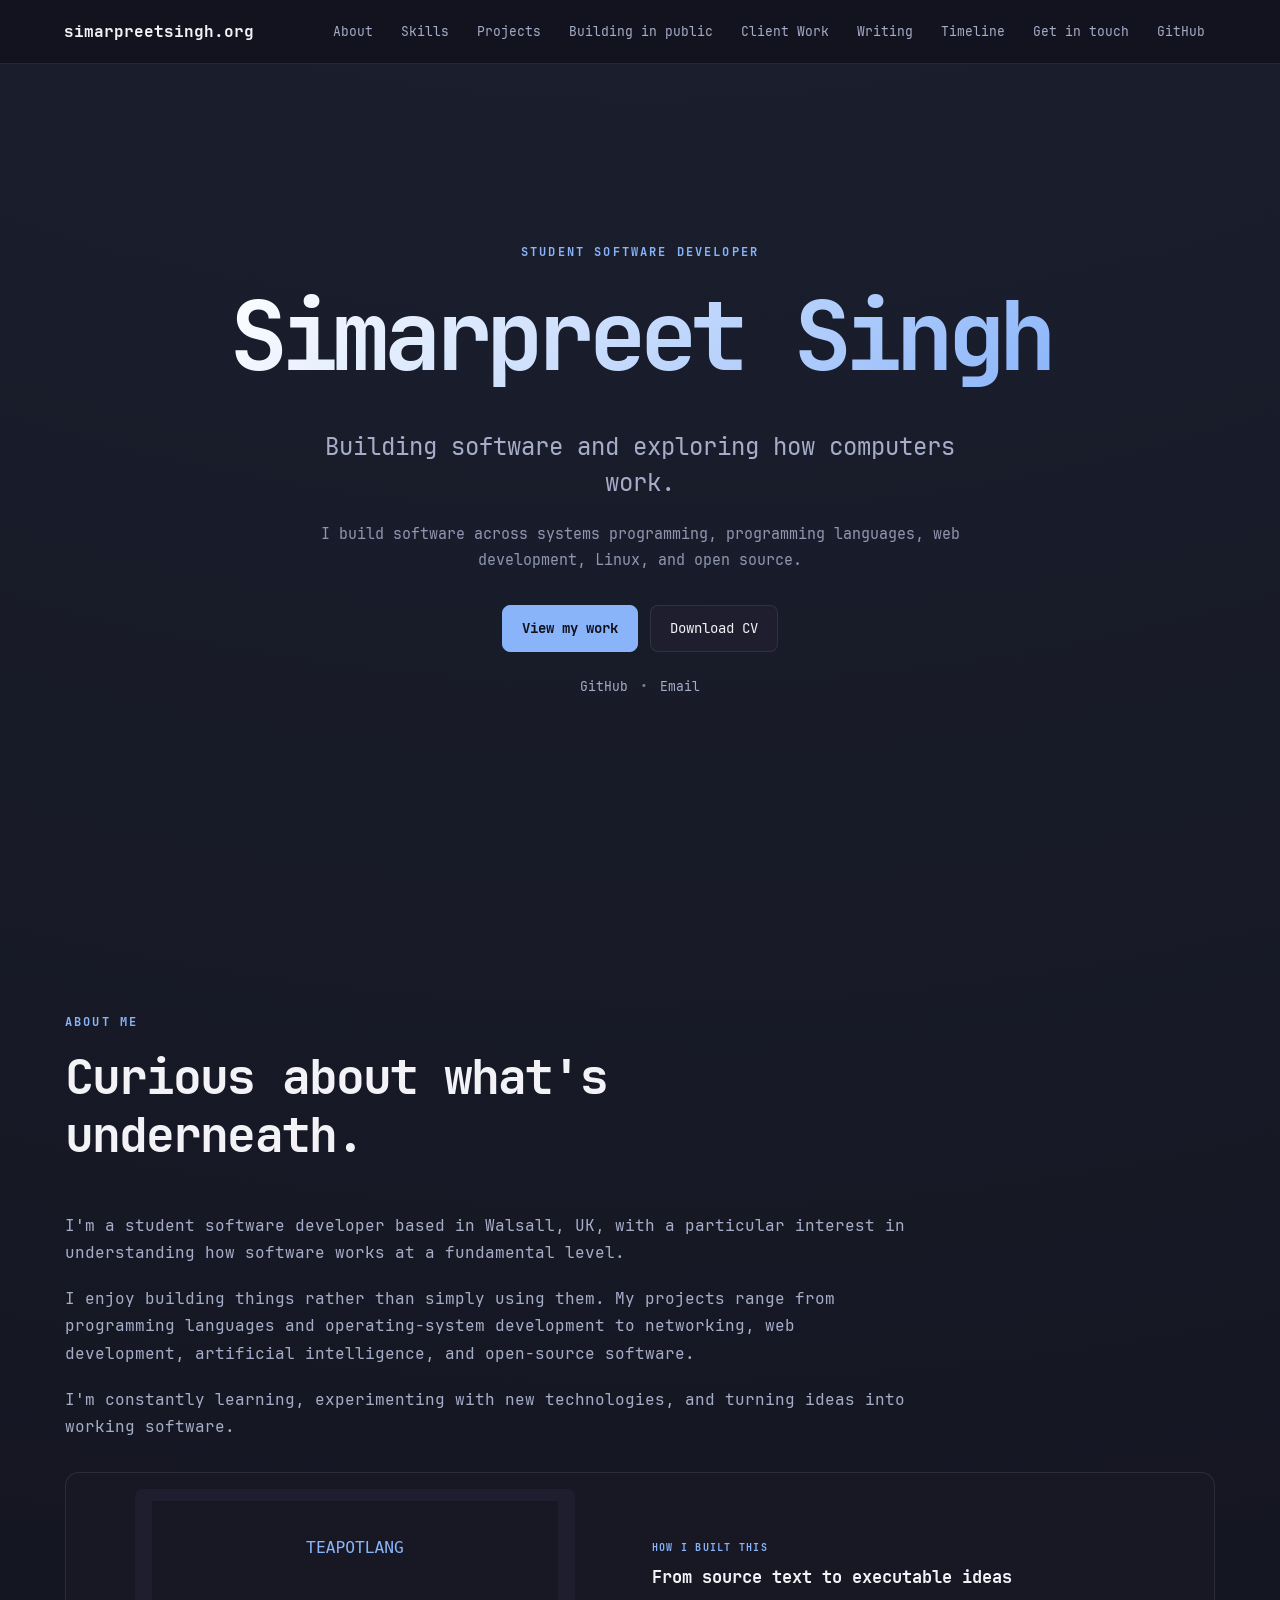
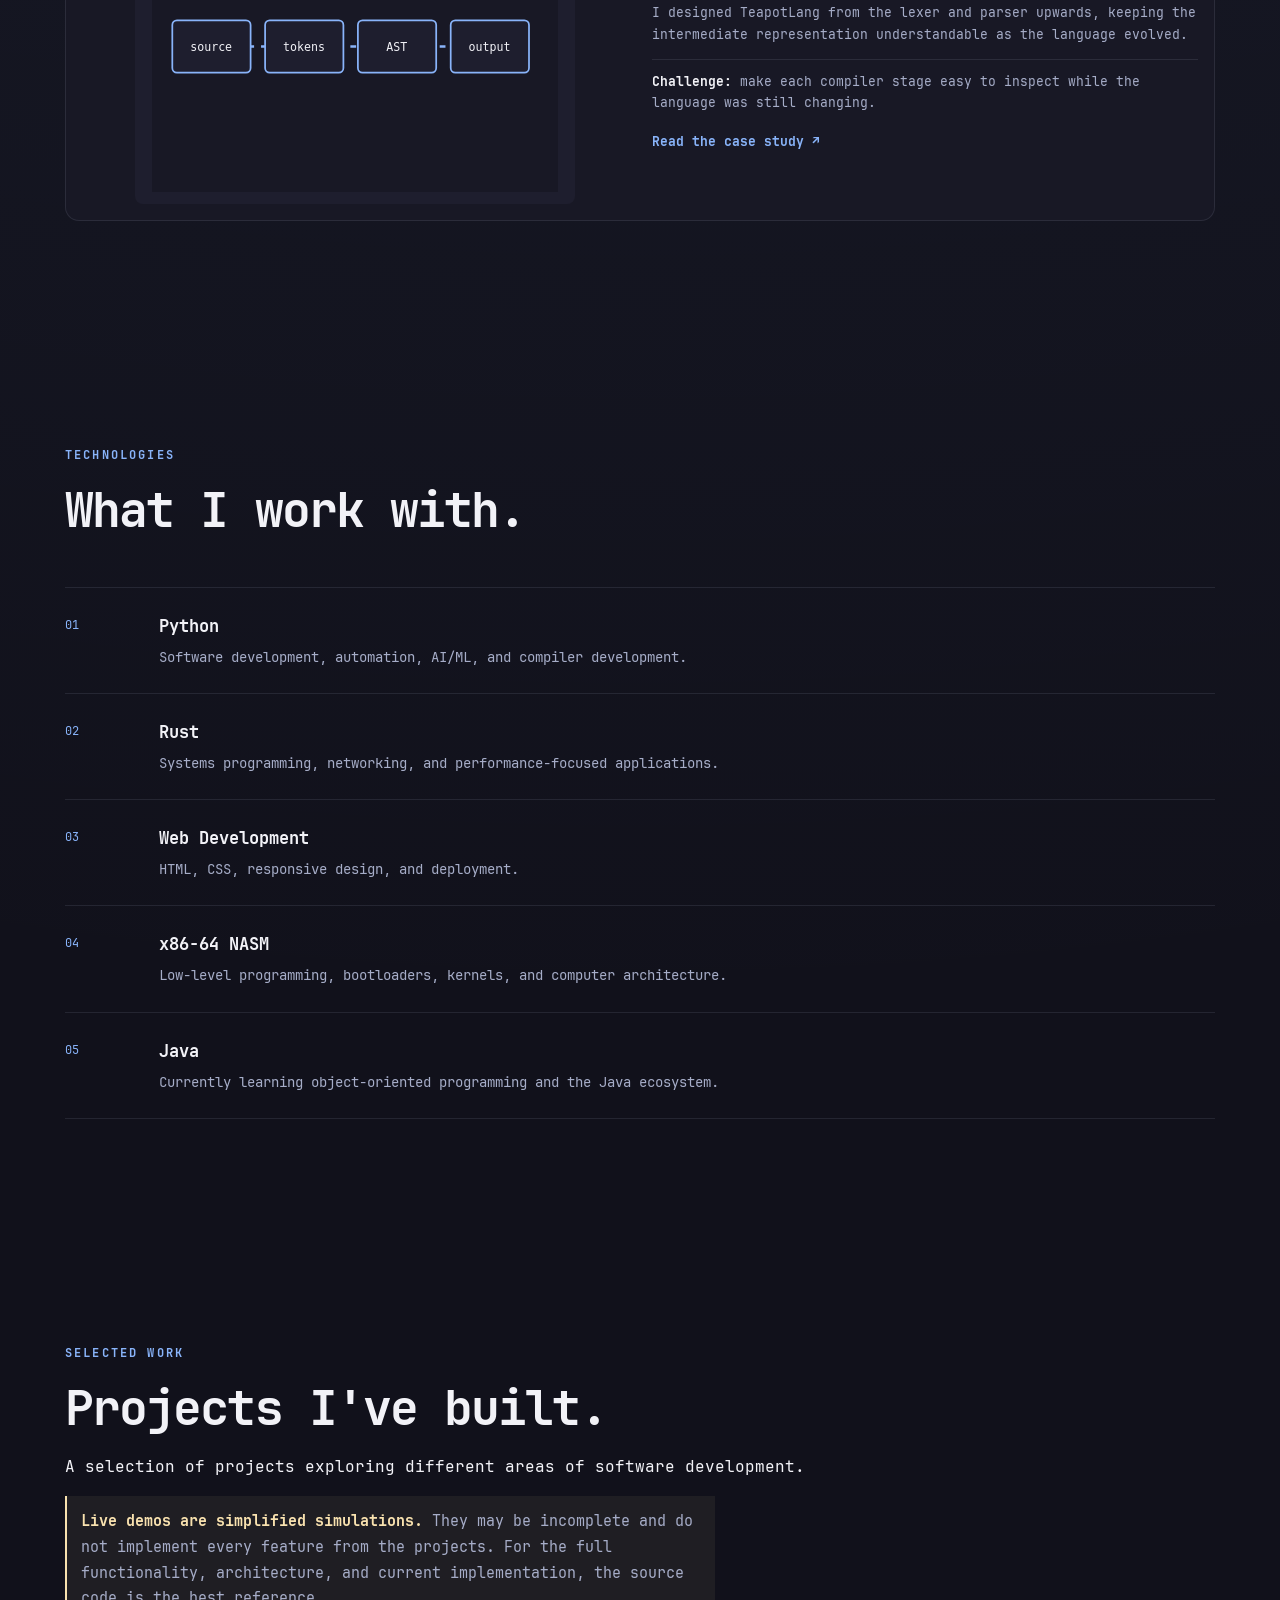
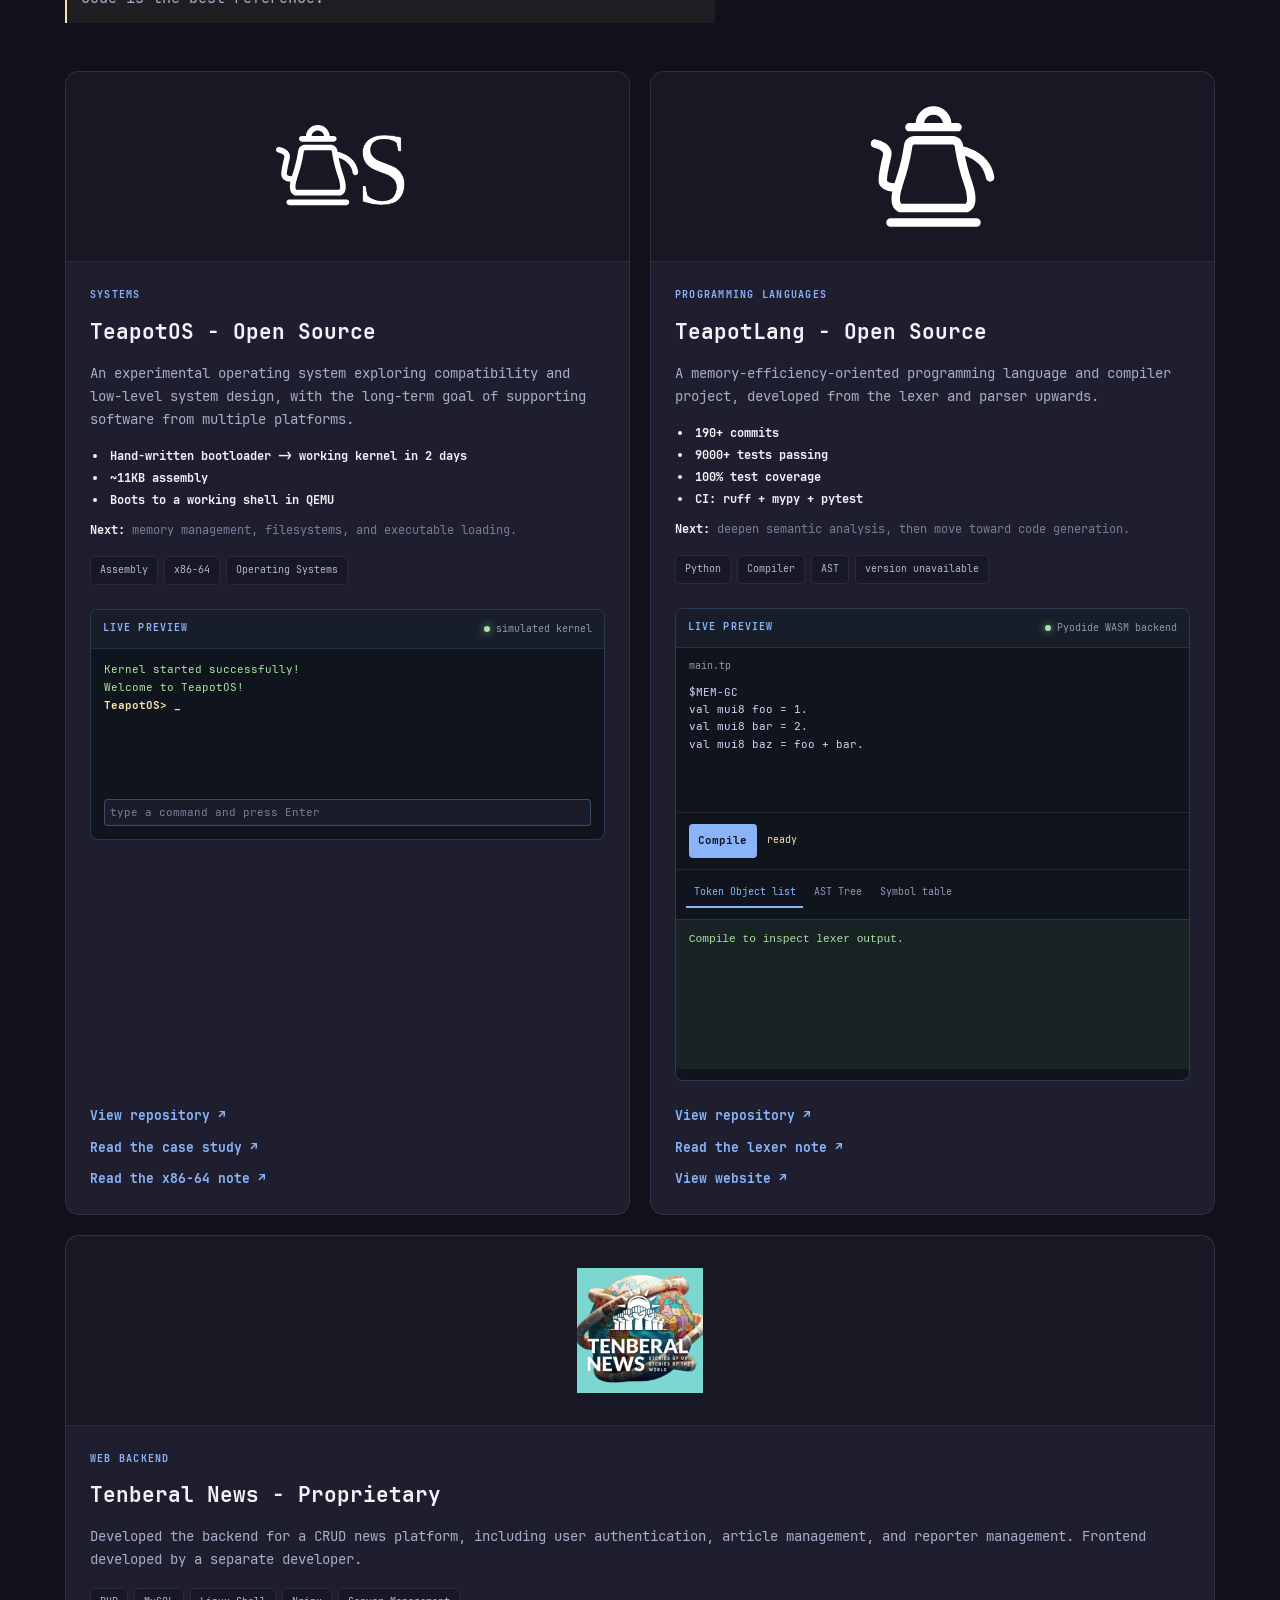
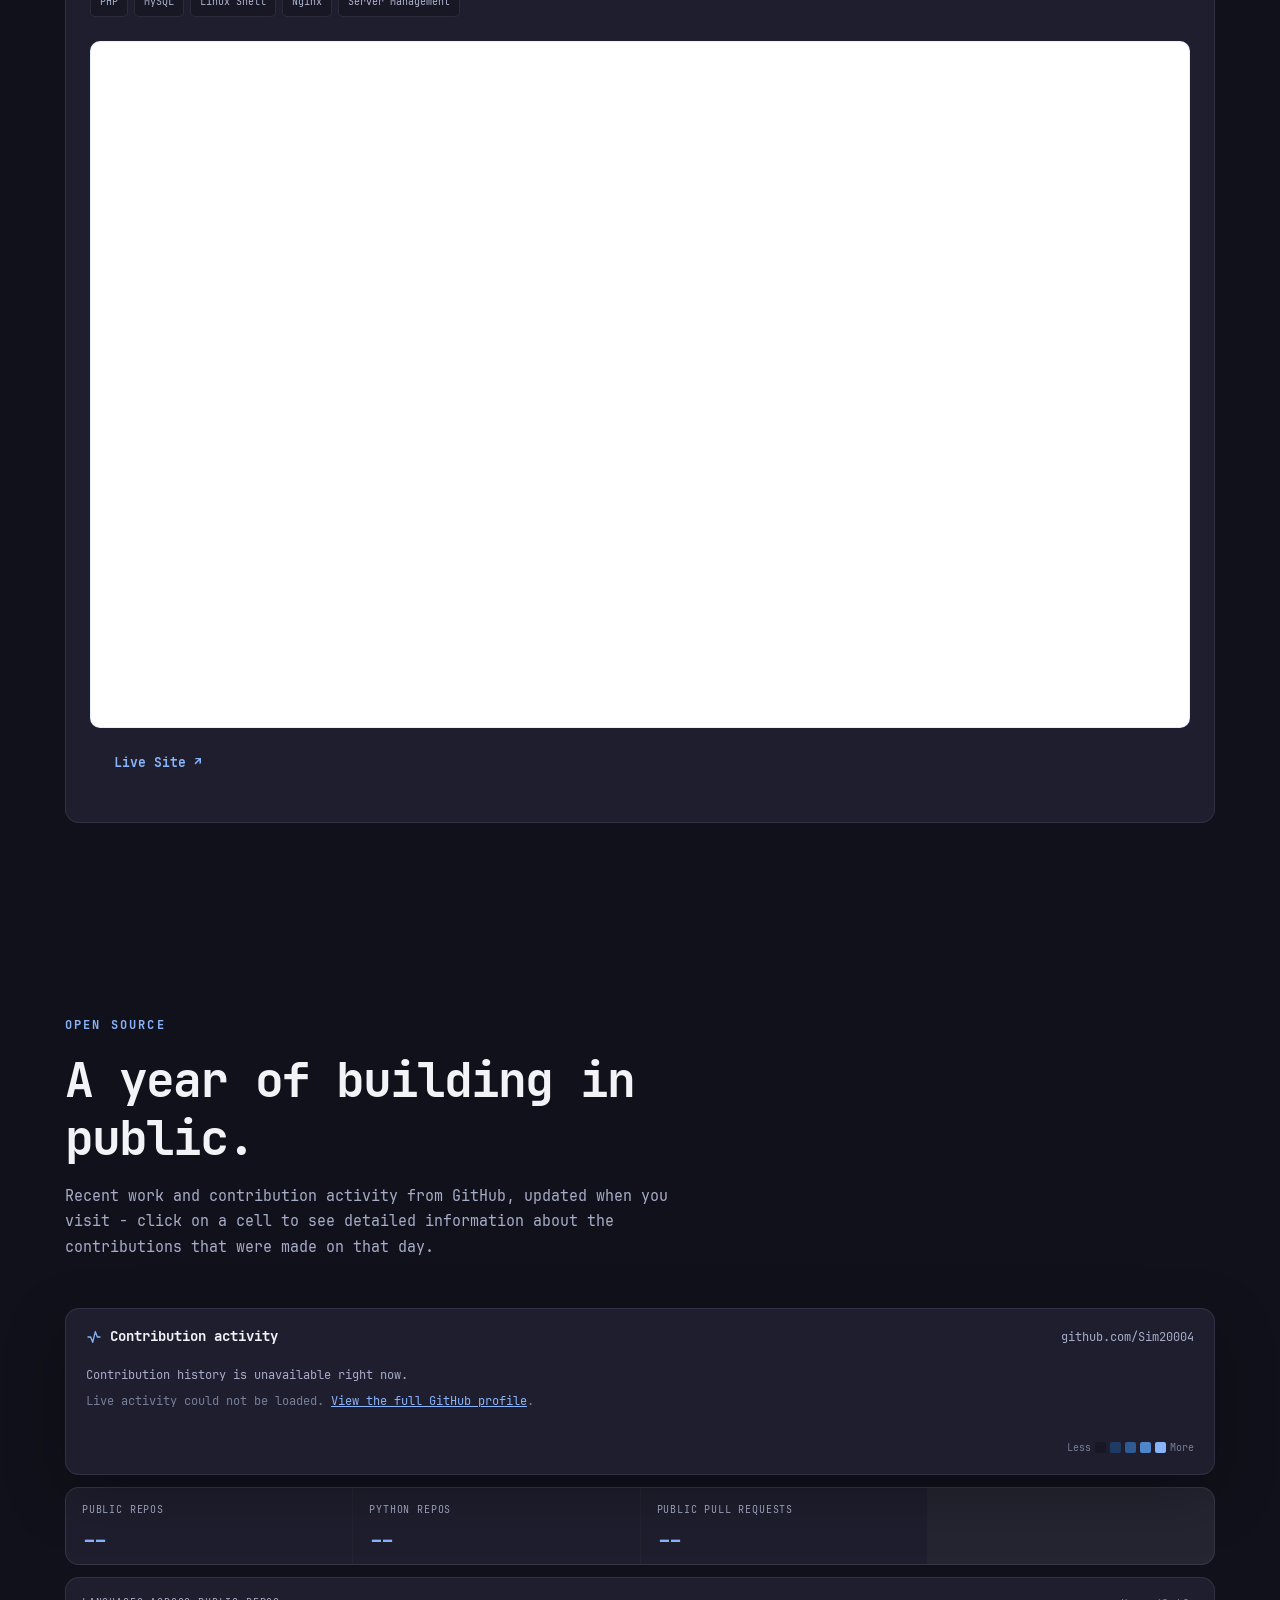
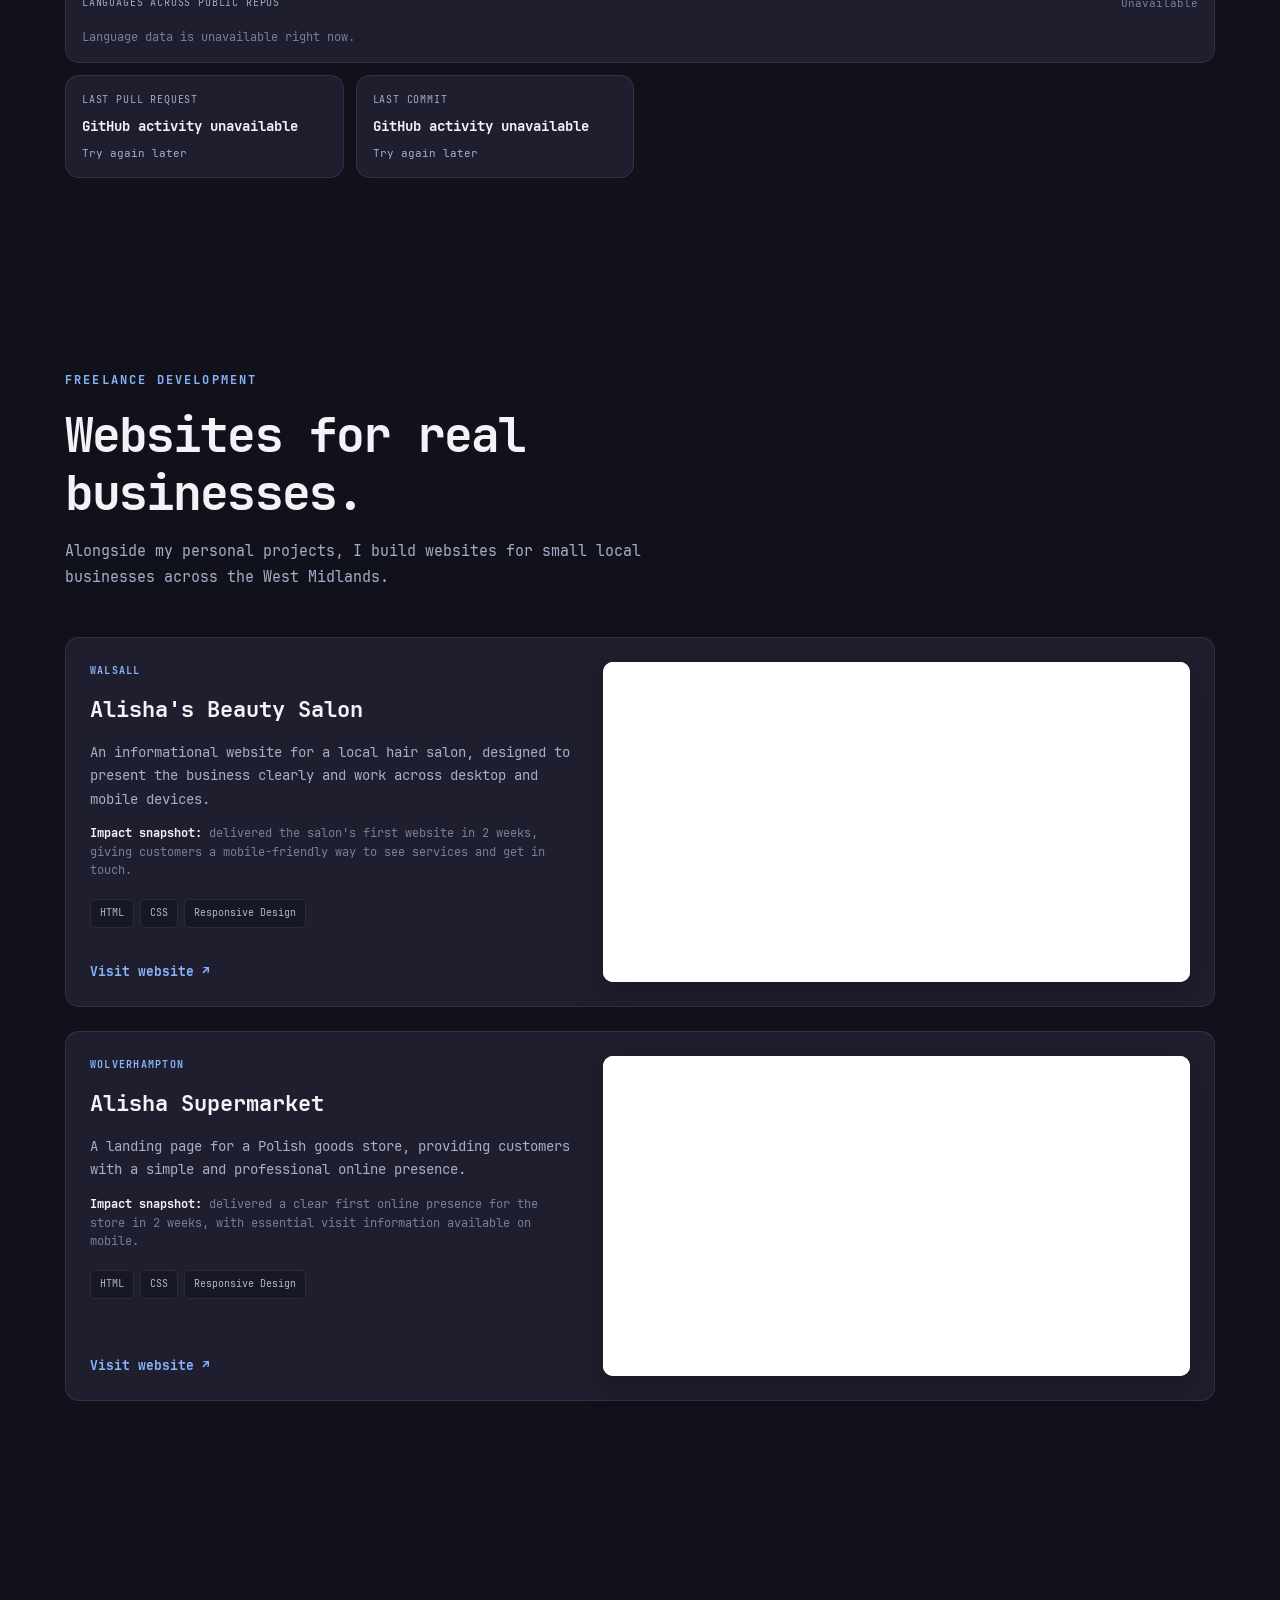
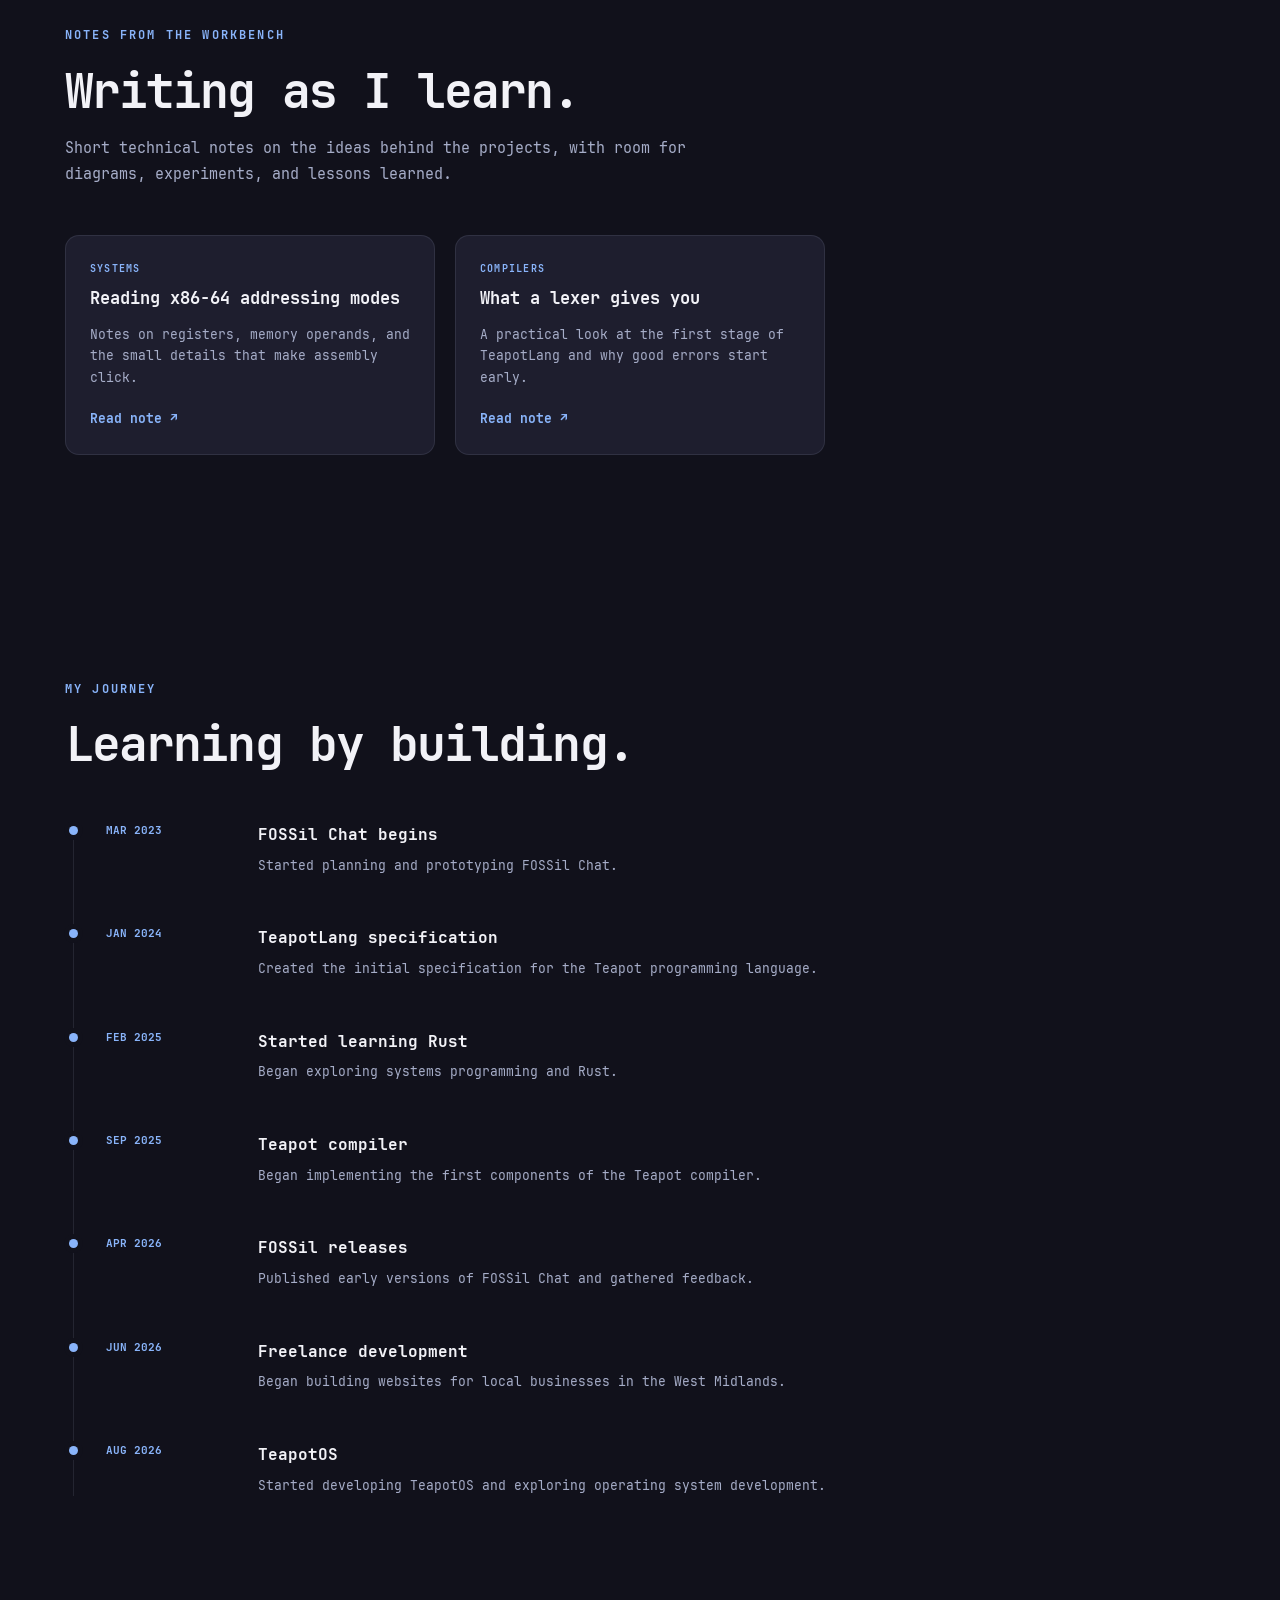
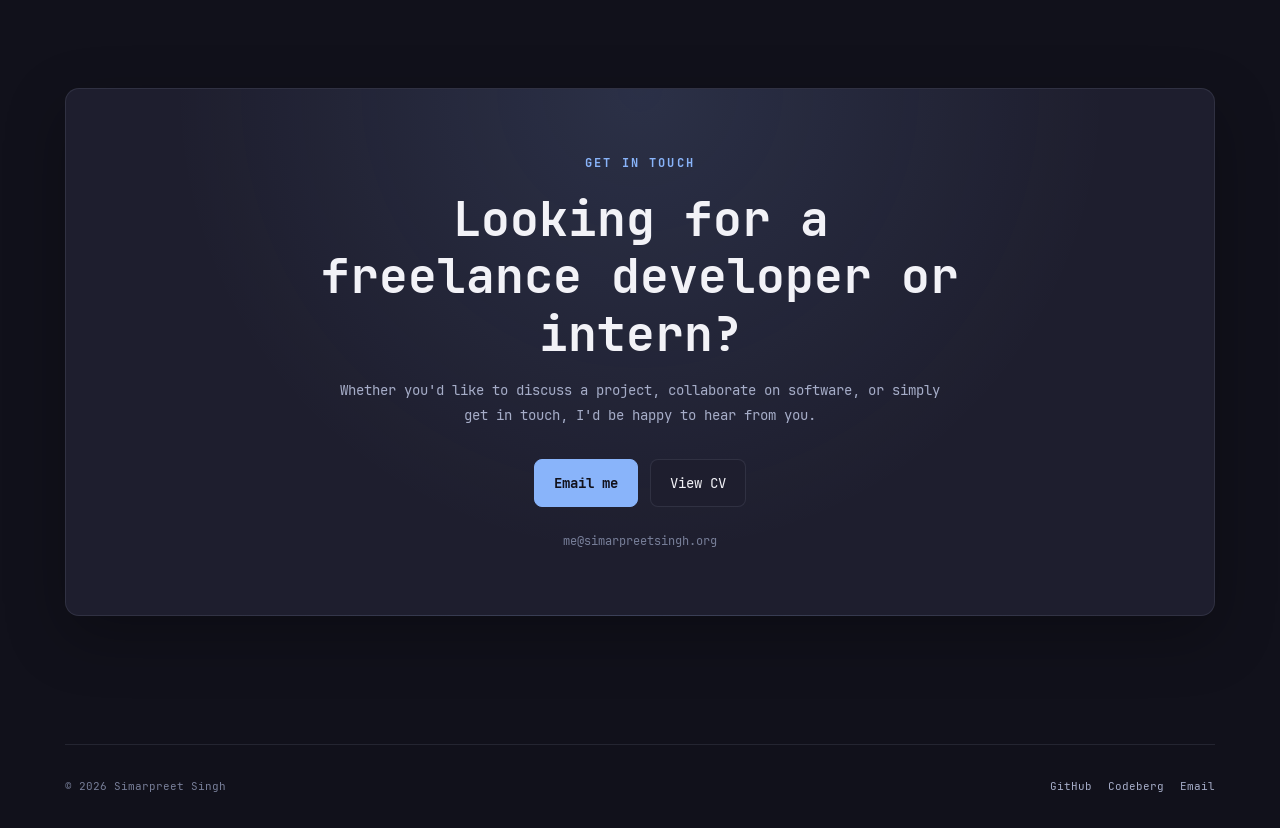
==== commit 3502161e: "Update facts" ====
--- a/index.html
+++ b/index.html
@@ -14,7 +14,7 @@
     <meta name="keywords" content="Simarpreet Singh, Systems Developer Walsall, Software Engineer West Midlands, TeapotOS, TeapotLang, Compiler Developer UK, FOSSil Chat">
     <meta name="author" content="Simarpreet Singh">
     <link rel="canonical" href="https://simarpreetsingh.org">
-    <link rel="icon" href="images/favicon.svg">
+    <link rel="icon" href="images/favicon.svg?v=1">
 
     <!-- Open Graph / Facebook / LinkedIn -->
     <meta property="og:type" content="website">
@@ -203,7 +203,7 @@
 
         <article class="case-study-card">
             <img
-                src="images/projects/teapotlang-case-study.svg"
+                src="images/projects/teapotlang-case-study.svg?v=1"
                 alt="TeapotLang compiler architecture preview"
                 loading="lazy"
             >
@@ -320,7 +320,7 @@
 
             <div class="project-image">
                 <img
-                    src="images/projects/teapotos.svg"
+                    src="images/projects/teapotos.svg?v=1"
                     alt="TeapotOS logo"
                     loading="lazy"
                 >
@@ -397,7 +397,7 @@
 
             <div class="project-image">
                 <img
-                    src="images/projects/teapot.svg"
+                    src="images/projects/teapot.svg?v=1"
                     alt="TeapotLang logo"
                     loading="lazy"
                 >
@@ -416,8 +416,9 @@
                 </p>
 
                 <ul class="project-facts">
-                    <li>127+ commits</li>
-                    <li>38/38 lexer tests passing</li>
+                    <li>190+ commits</li>
+                    <li>9000+ tests passing</li>
+                    <li>100% test coverage</li>
                     <li>CI: ruff + mypy + pytest</li>
                 </ul>
 
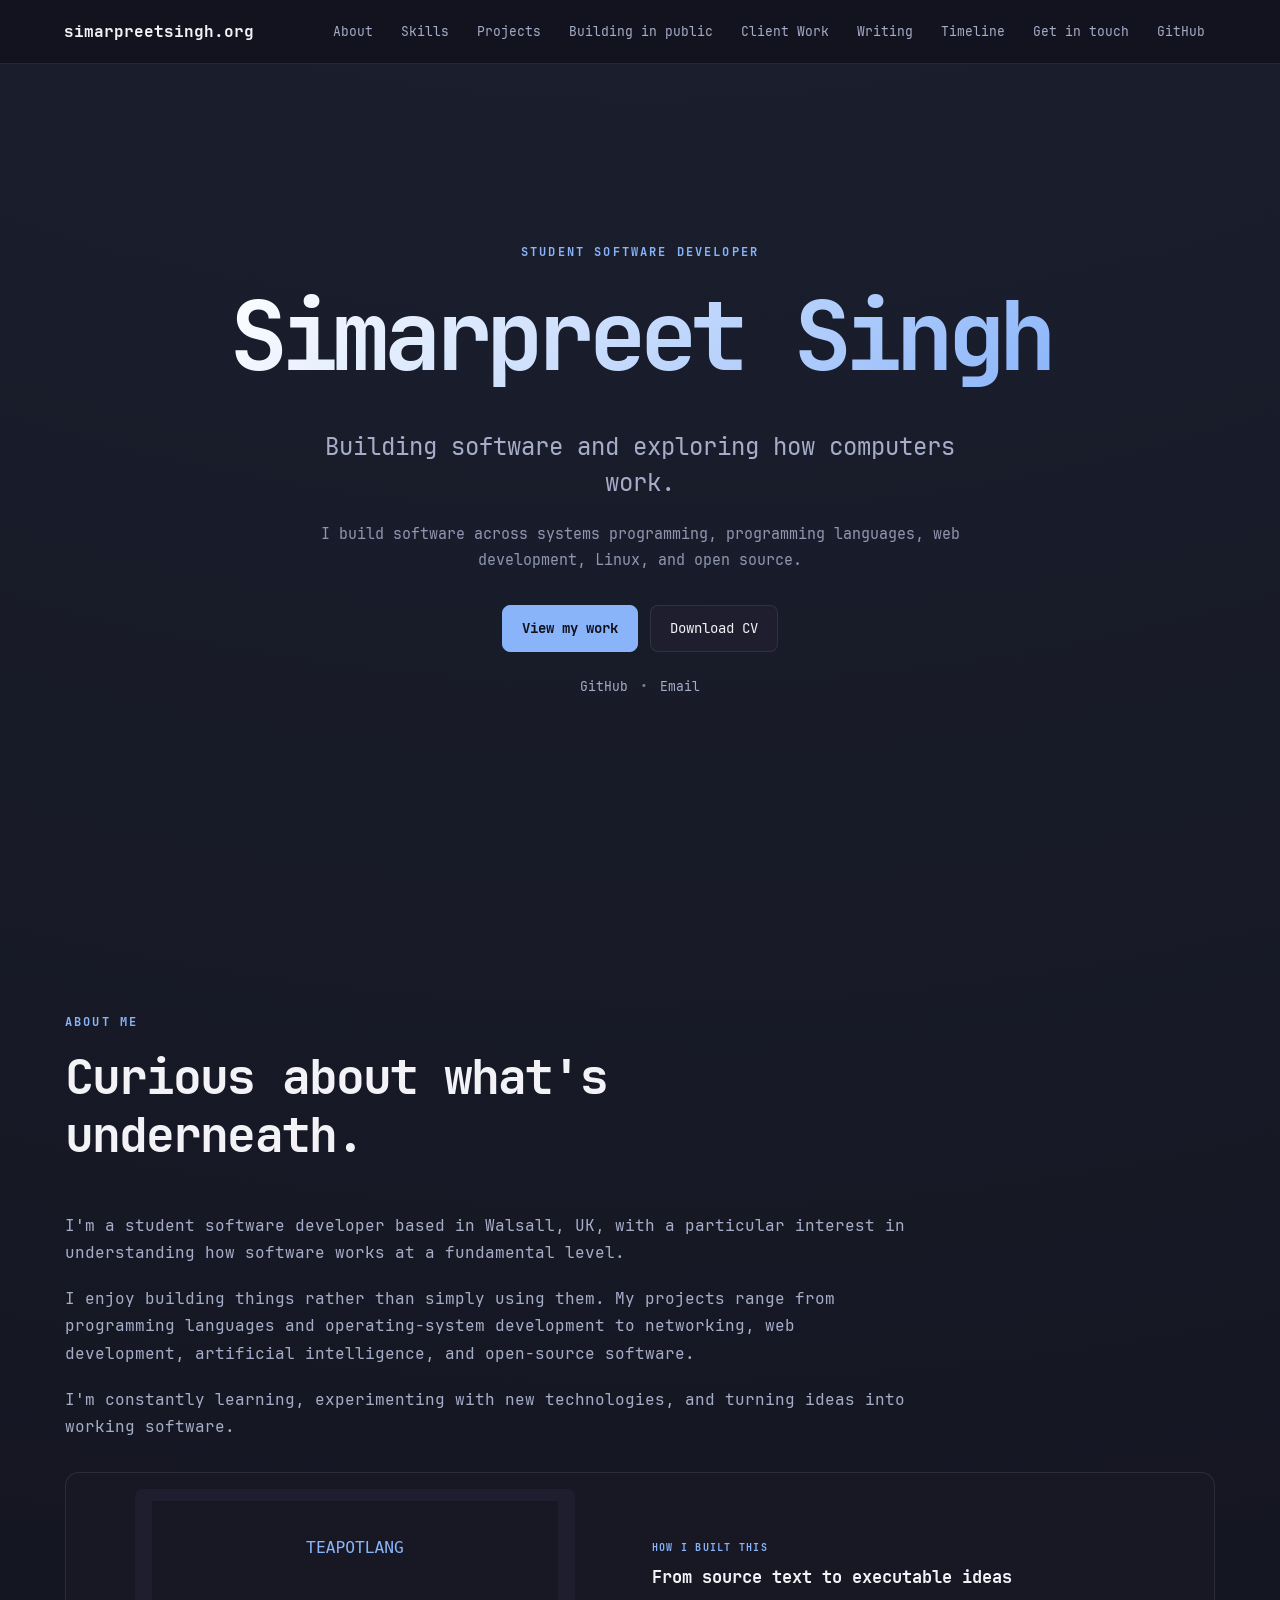
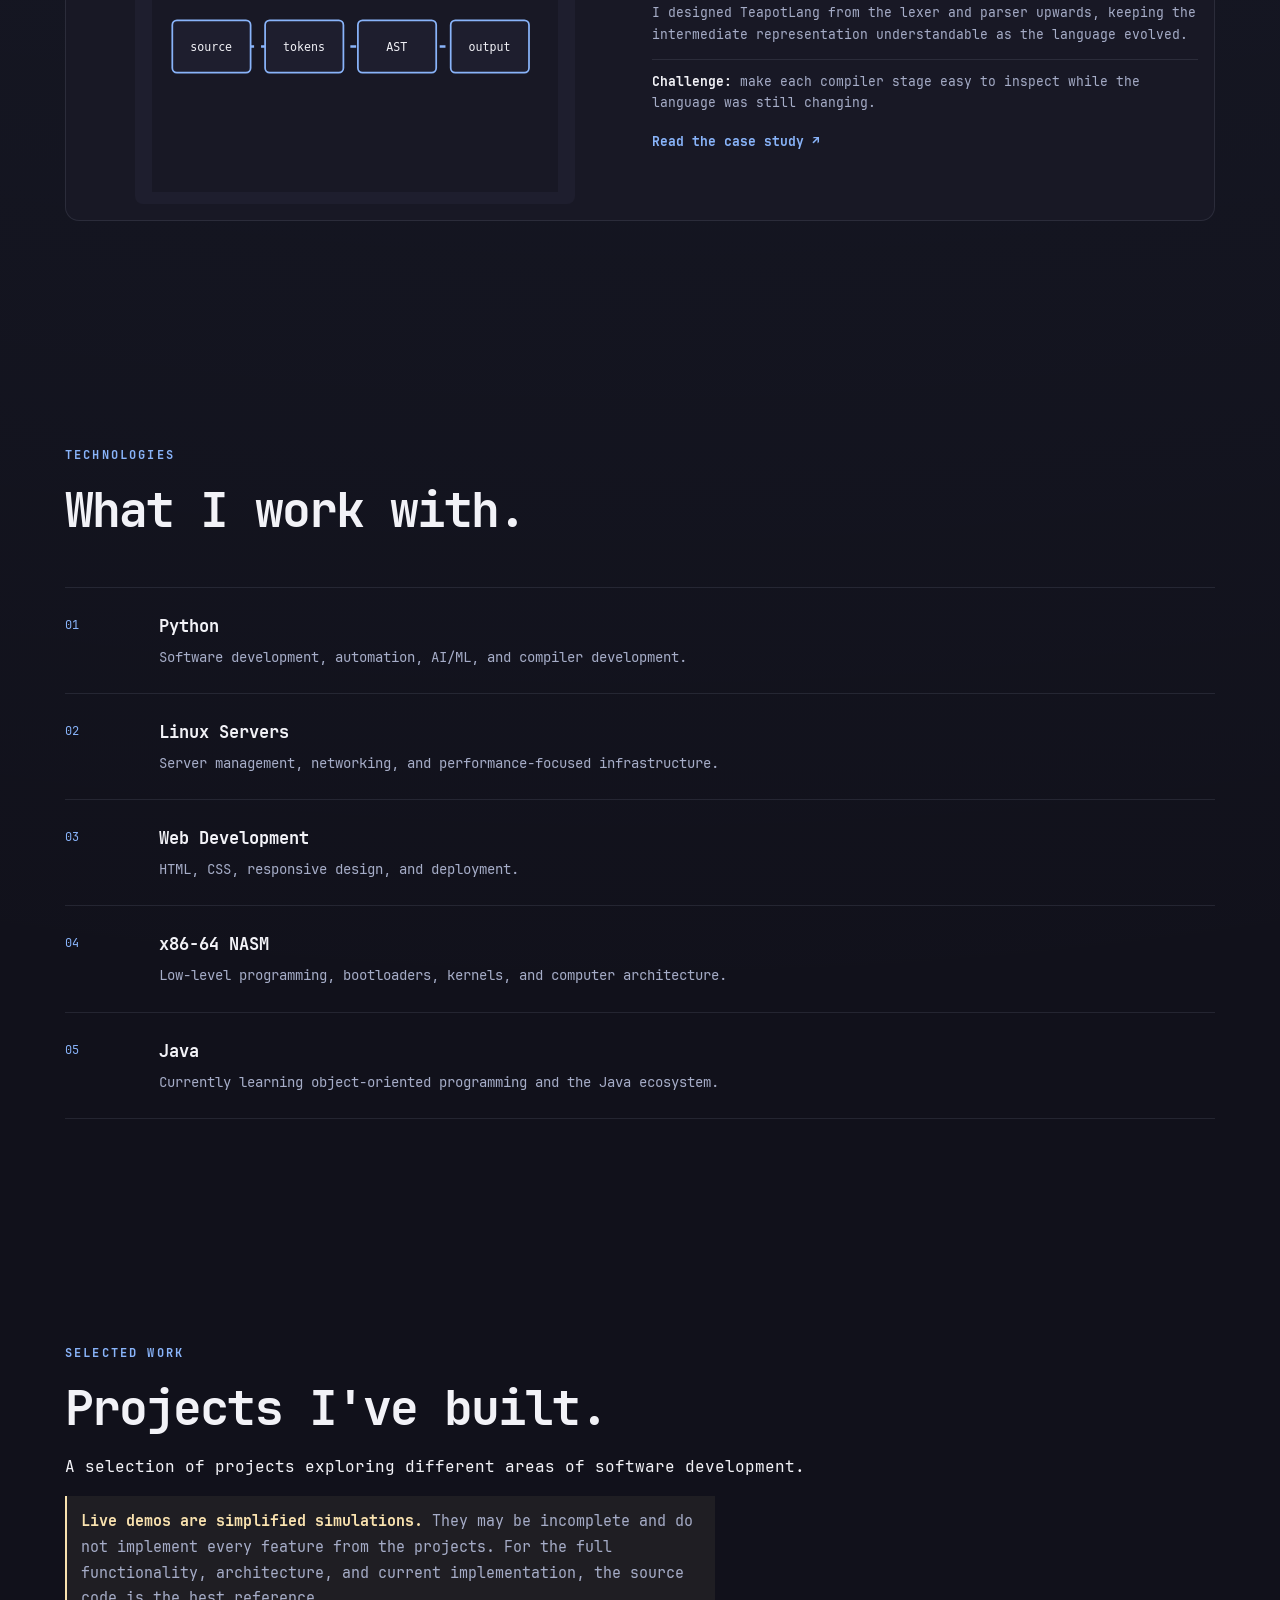
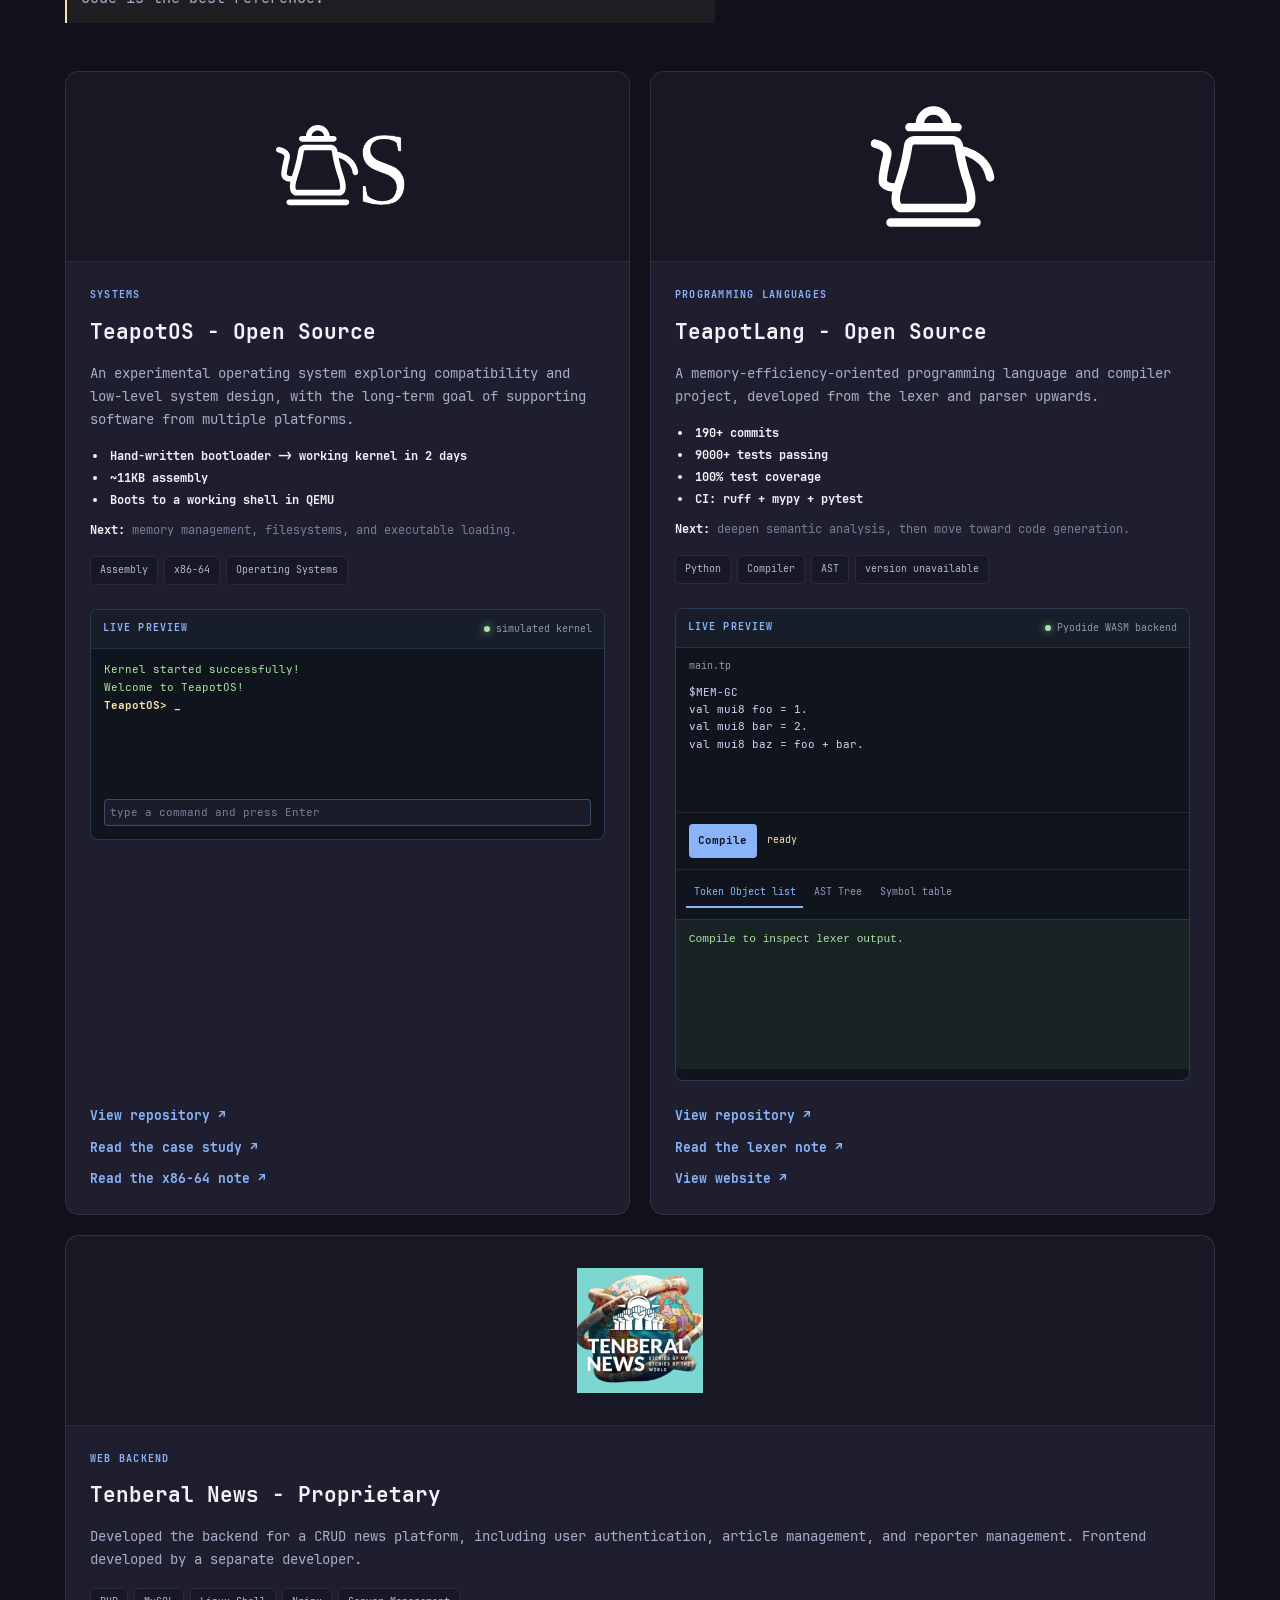
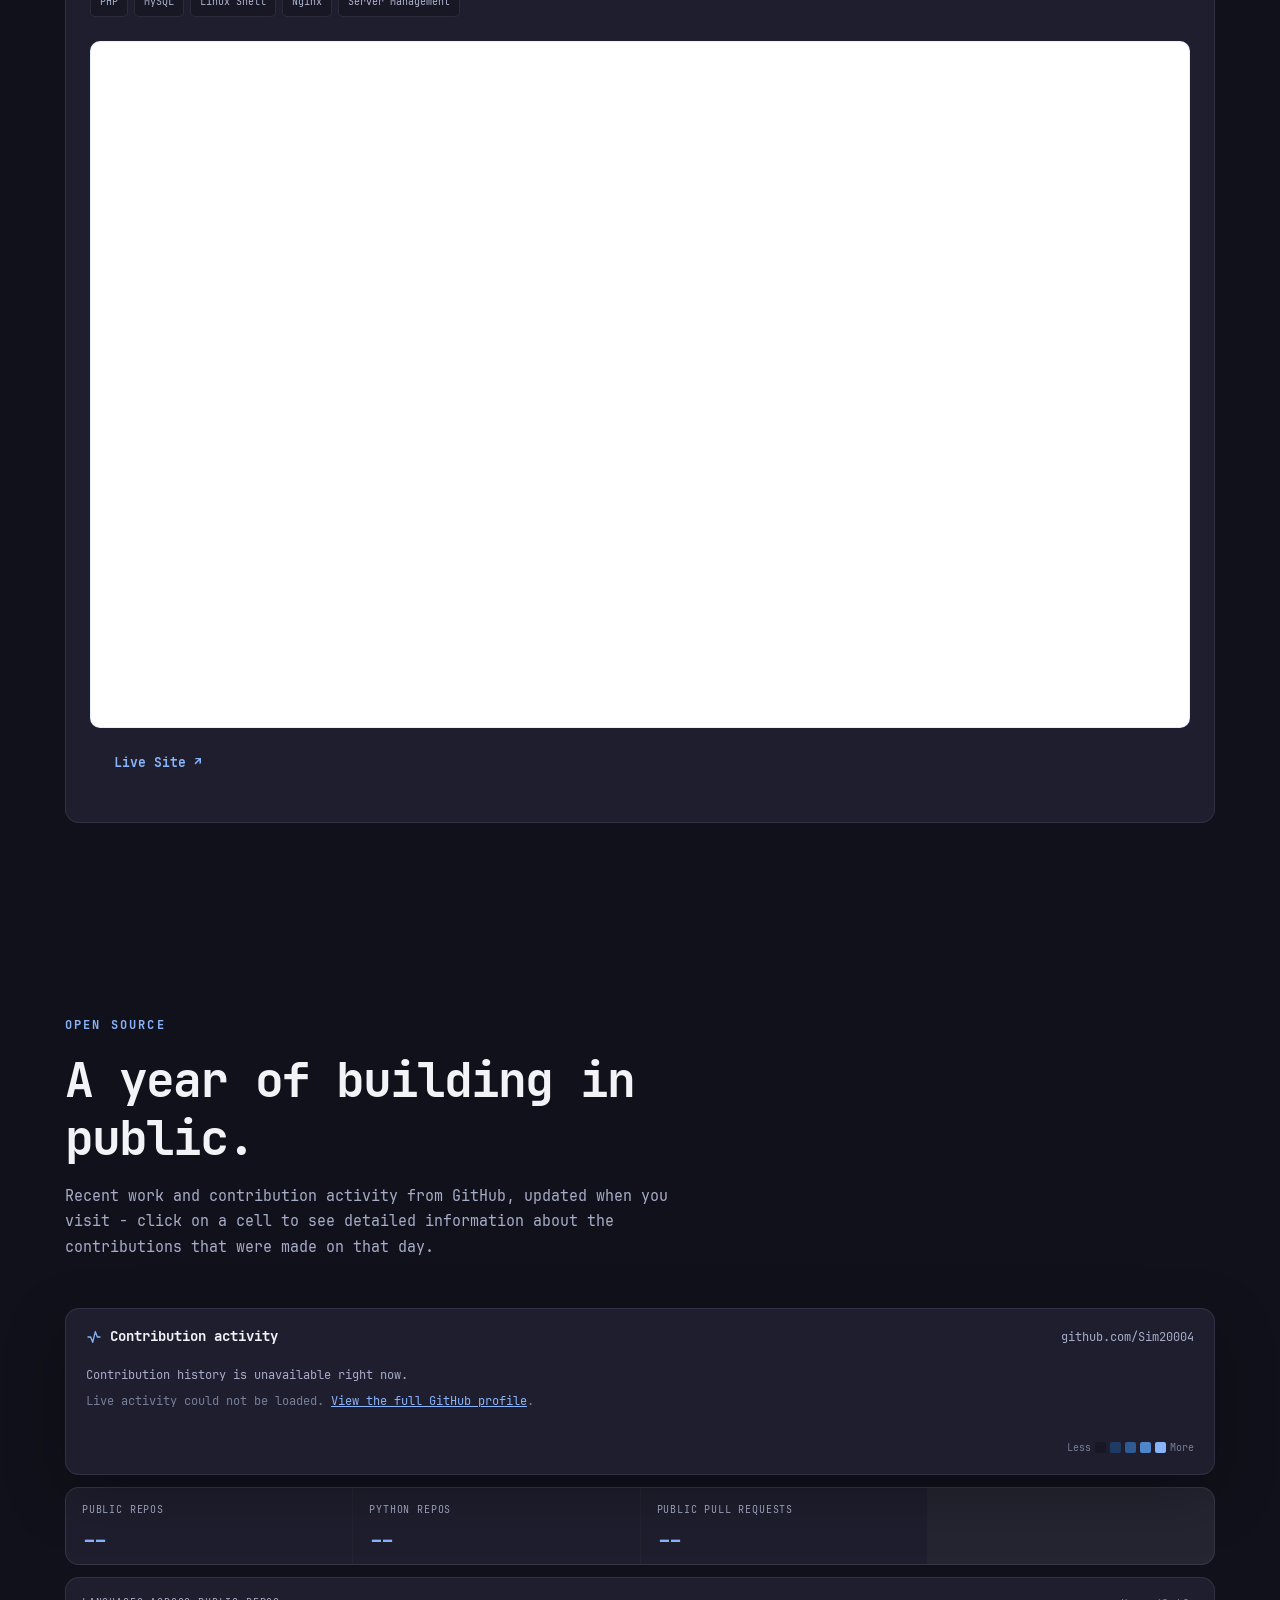
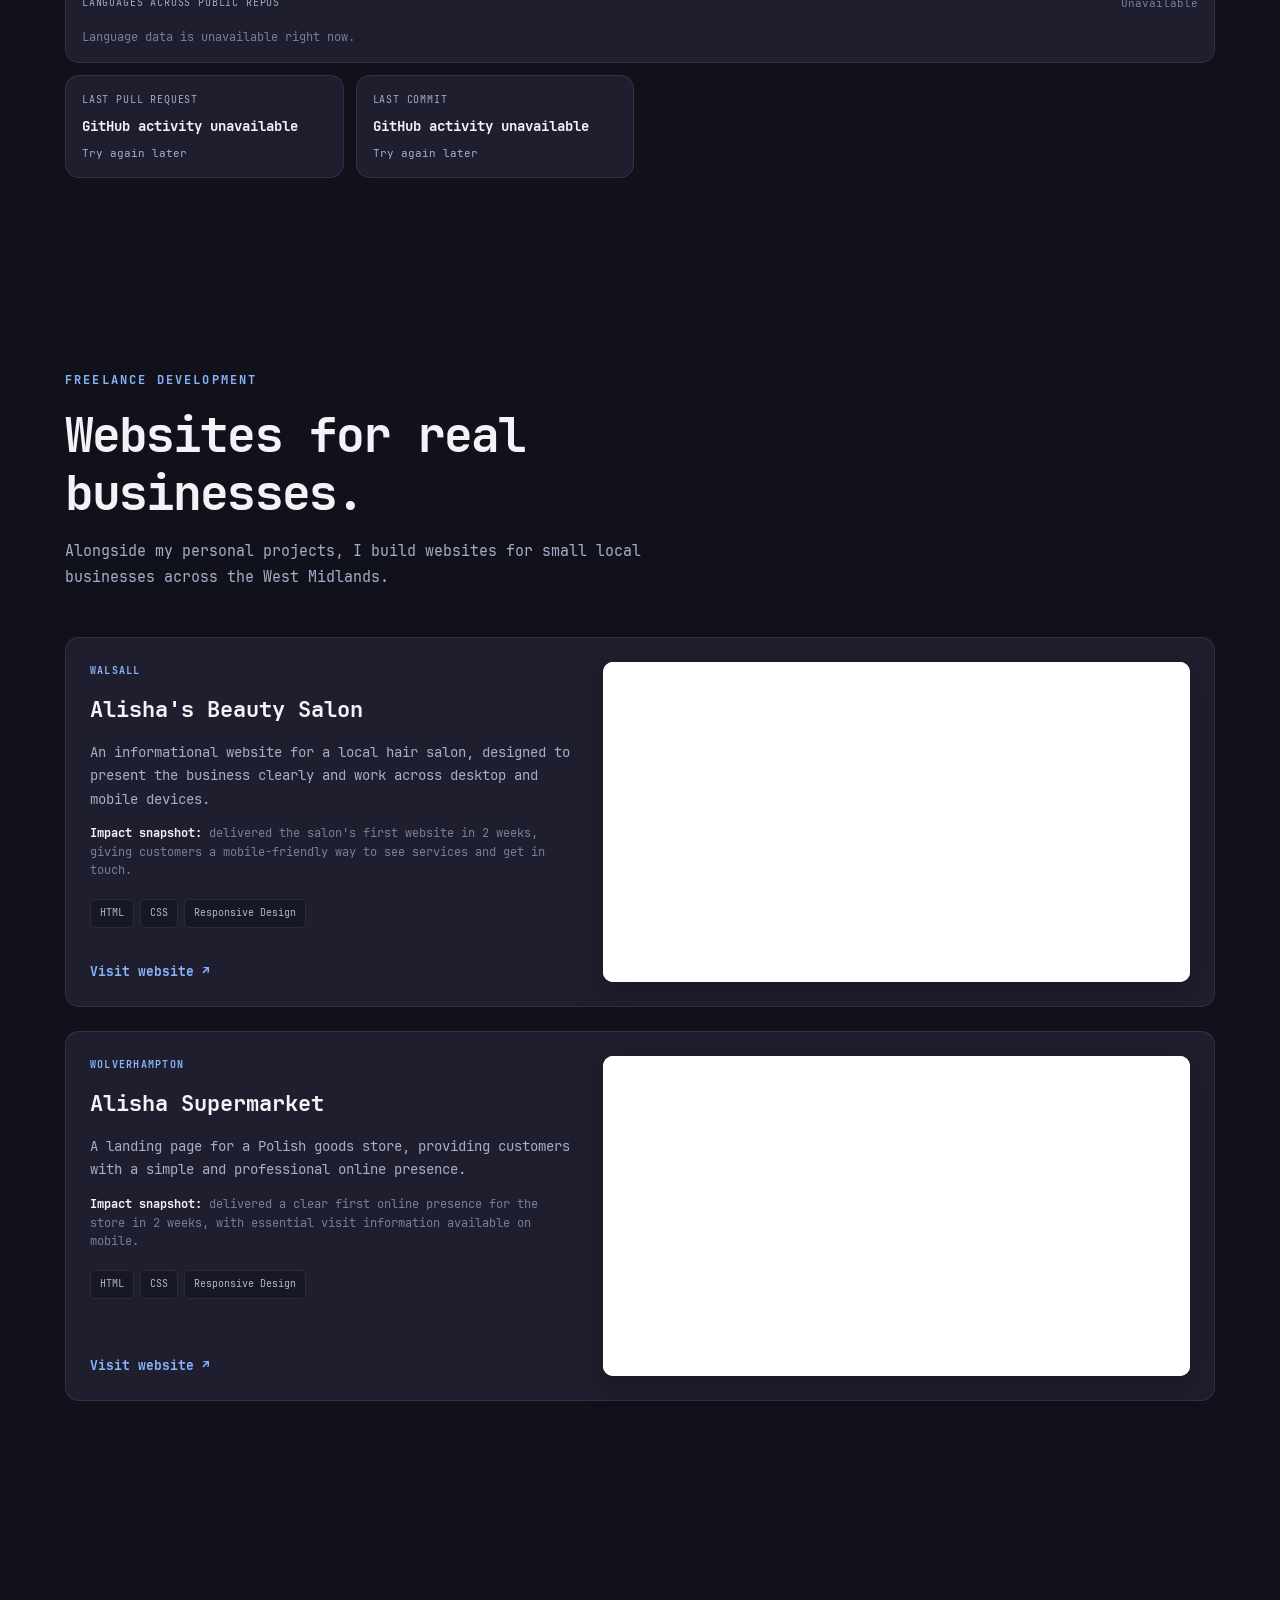
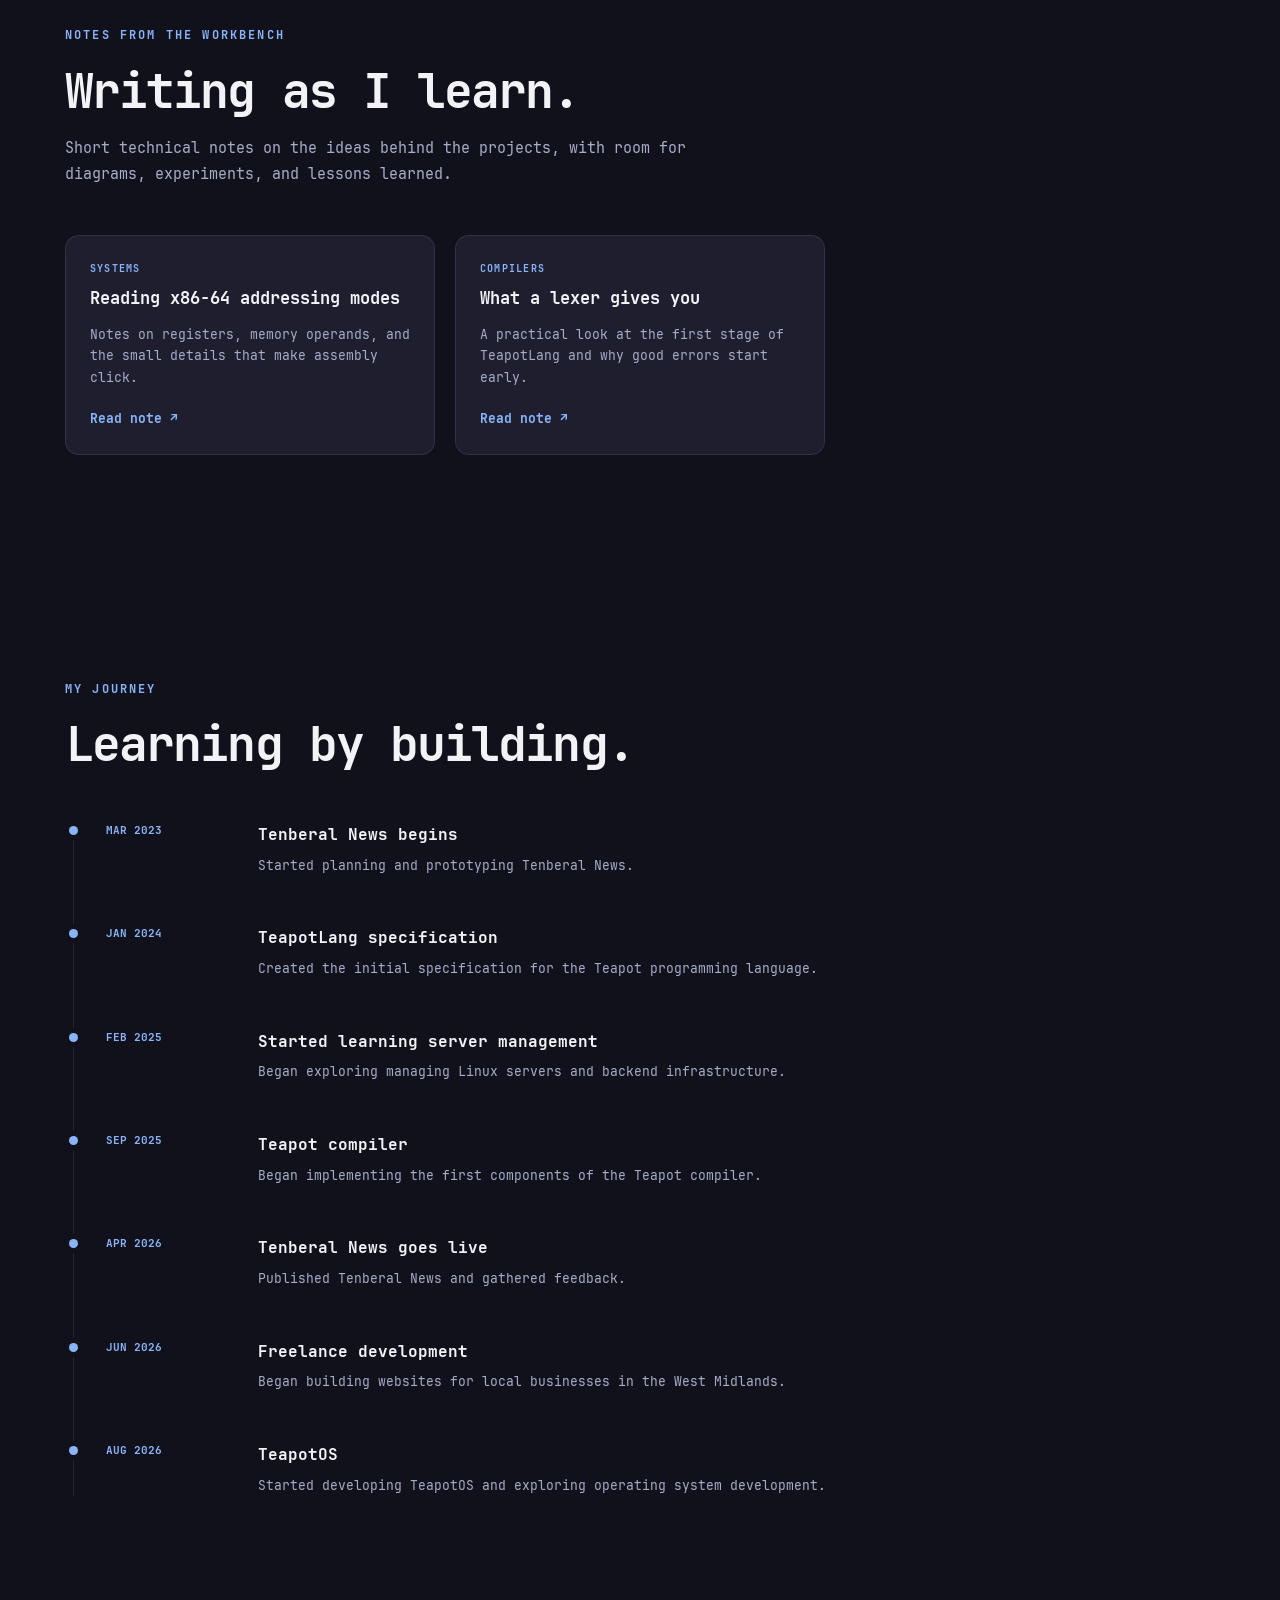
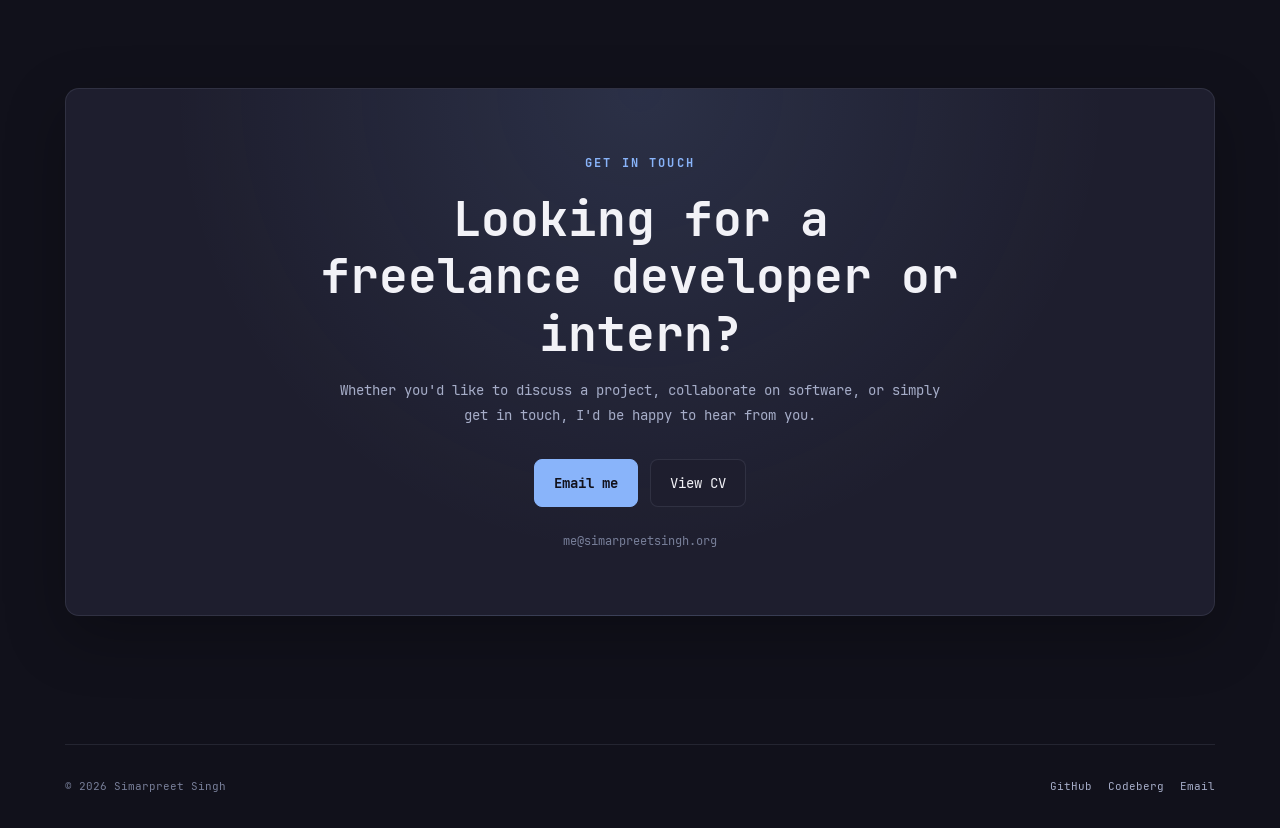
==== commit 65d8d069: "Updated old information" ====
--- a/index.html
+++ b/index.html
@@ -138,7 +138,7 @@
             </a>
 
             <a
-                href="files/Simarpreet_Singh_CV.pdf?v=7"
+                href="files/Simarpreet_Singh_CV.pdf?v=9"
                 class="button button-secondary"
                 target="_blank"
                 rel="noopener noreferrer"
@@ -252,10 +252,10 @@
         <article class="skill-card">
             <span class="skill-number">02</span>
             <div>
-                <h3>Rust</h3>
-                <p>
-                    Systems programming, networking, and performance-focused
-                    applications.
+                <h3>Linux Servers</h3>
+                <p>
+                    Server management, networking, and performance-focused
+                    infrastructure.
                 </p>
             </div>
         </article>
@@ -780,9 +780,9 @@
         <article class="timeline-item">
             <span>MAR 2023</span>
             <div>
-                <h3>FOSSil Chat begins</h3>
-                <p>
-                    Started planning and prototyping FOSSil Chat.
+                <h3>Tenberal News begins</h3>
+                <p>
+                    Started planning and prototyping Tenberal News.
                 </p>
             </div>
         </article>
@@ -801,9 +801,9 @@
         <article class="timeline-item">
             <span>FEB 2025</span>
             <div>
-                <h3>Started learning Rust</h3>
-                <p>
-                    Began exploring systems programming and Rust.
+                <h3>Started learning server management</h3>
+                <p>
+                    Began exploring managing Linux servers and backend infrastructure.
                 </p>
             </div>
         </article>
@@ -822,9 +822,9 @@
         <article class="timeline-item">
             <span>APR 2026</span>
             <div>
-                <h3>FOSSil releases</h3>
-                <p>
-                    Published early versions of FOSSil Chat and gathered
+                <h3>Tenberal News goes live</h3>
+                <p>
+                    Published Tenberal News and gathered
                     feedback.
                 </p>
             </div>
@@ -882,7 +882,7 @@
             </a>
 
             <a
-                href="files/Simarpreet_Singh_CV.pdf?v=7"
+                href="files/Simarpreet_Singh_CV.pdf?v=9"
                 class="button button-secondary"
                 target="_blank"
                 rel="noopener noreferrer"
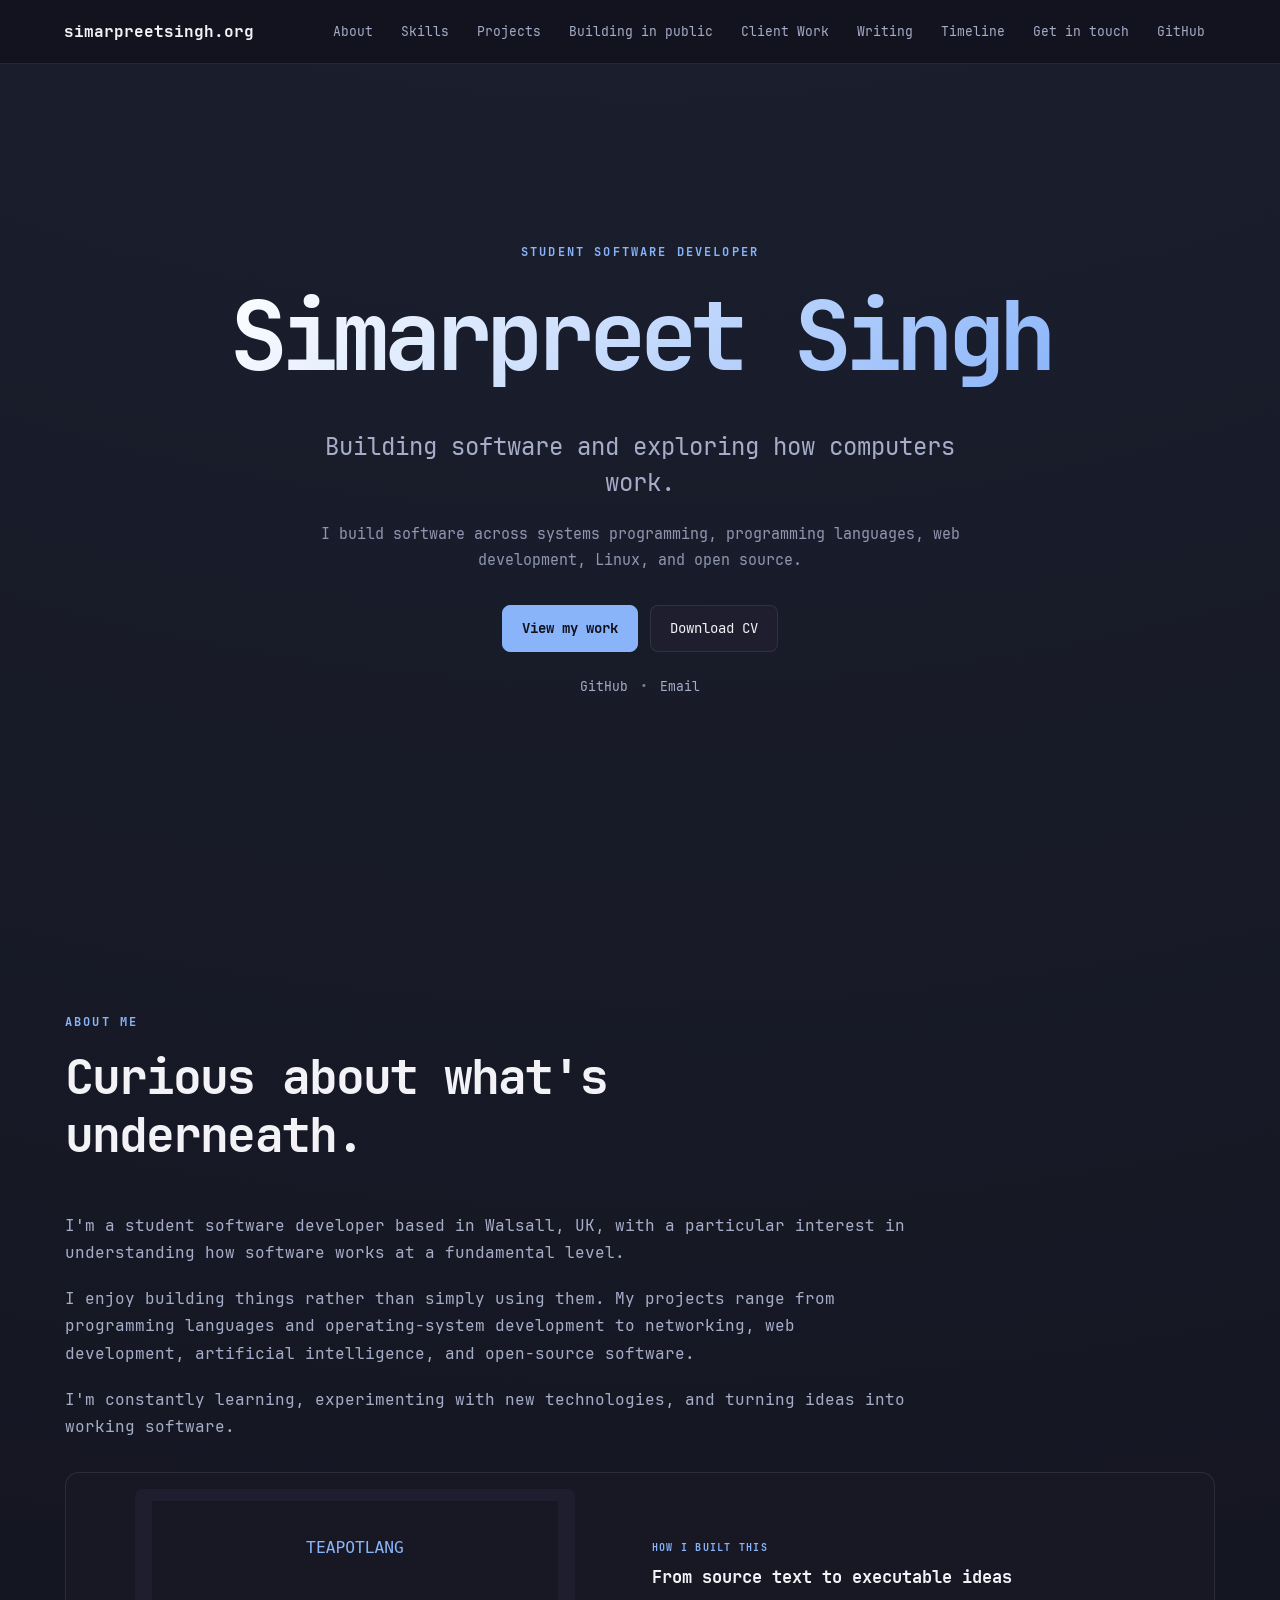
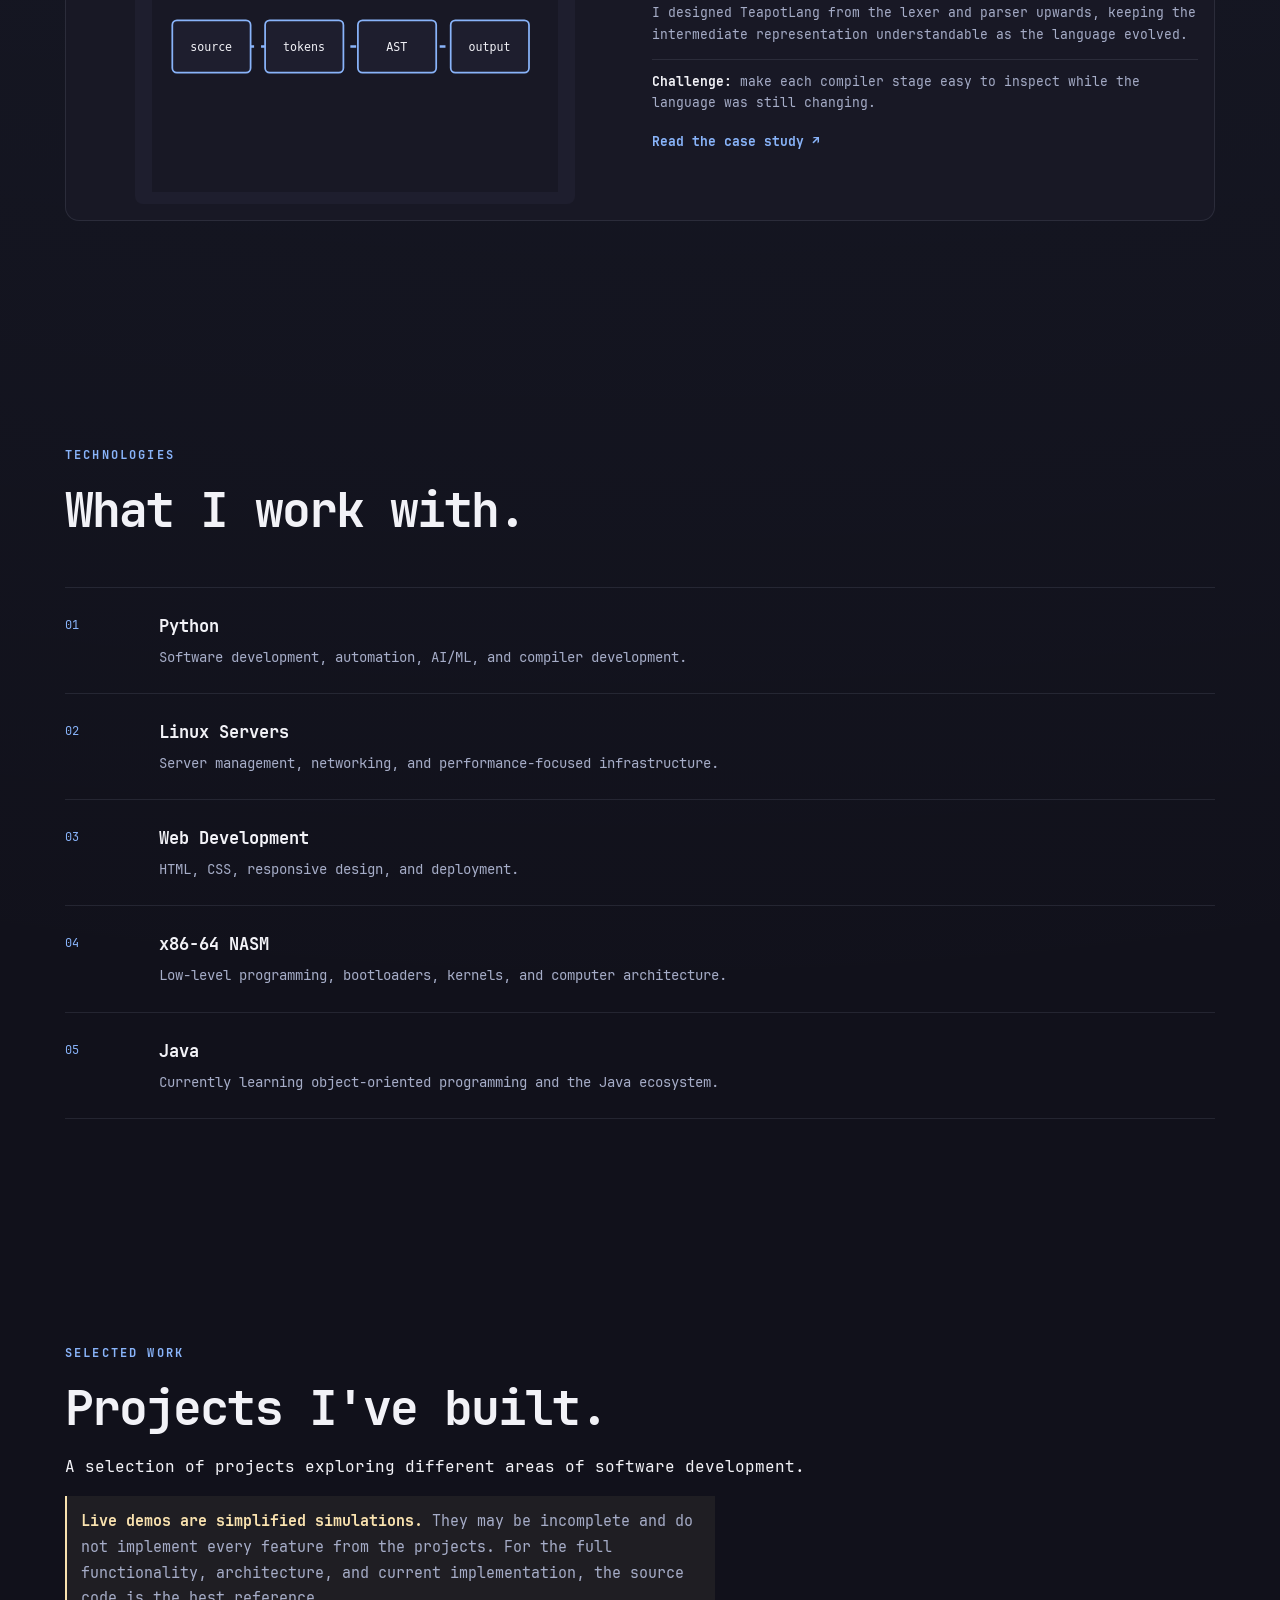
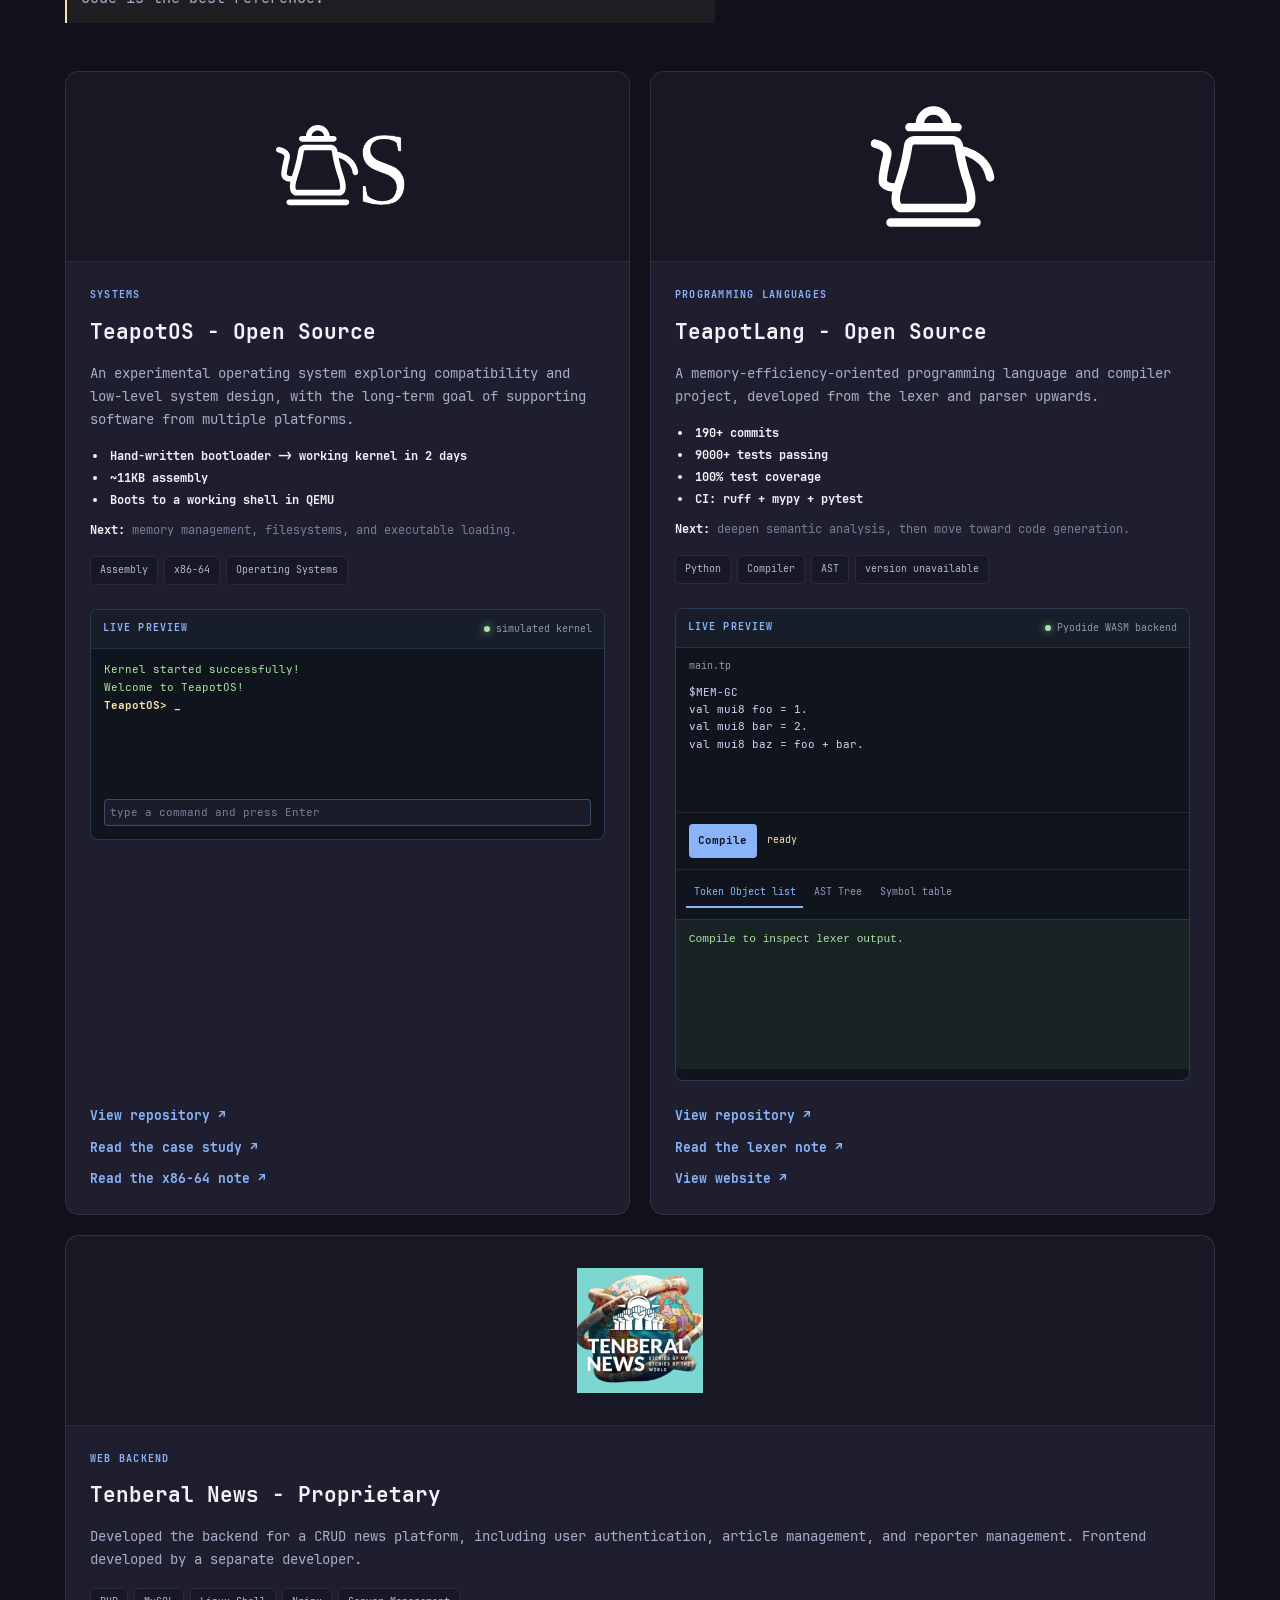
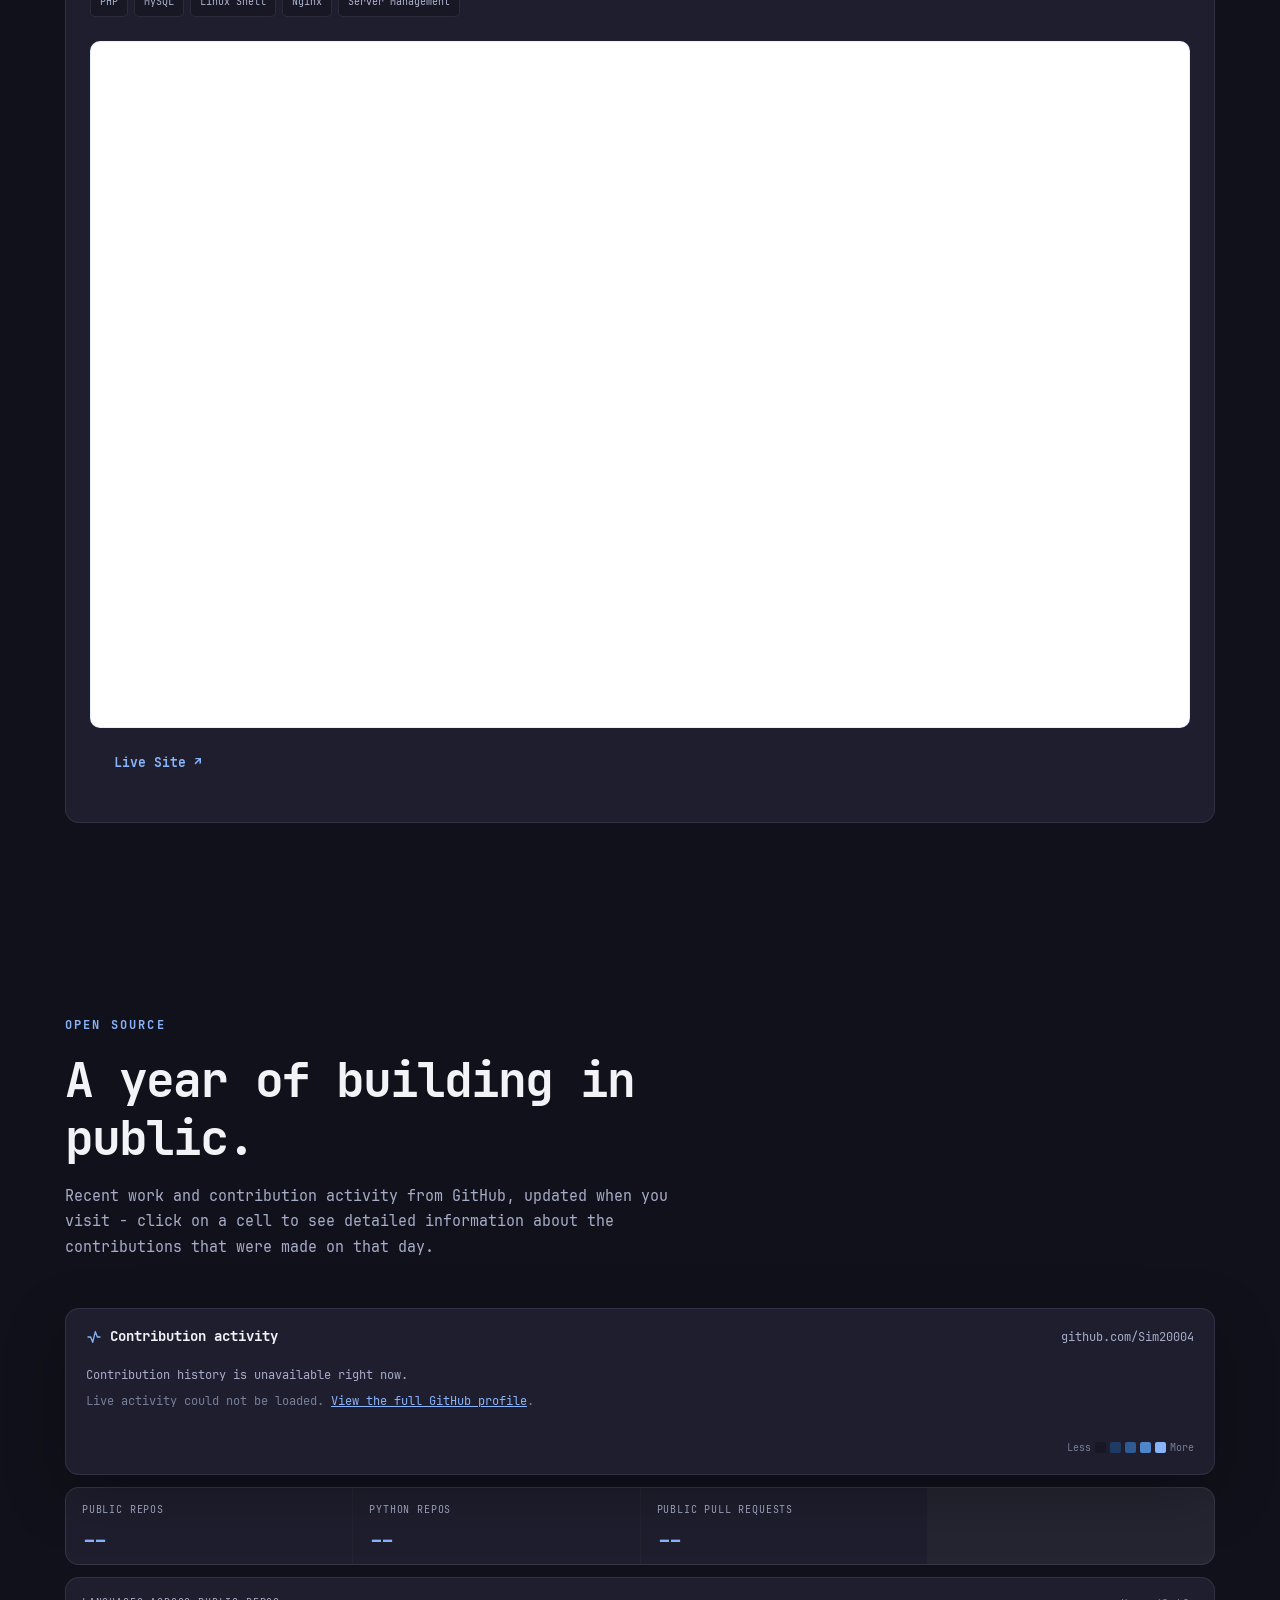
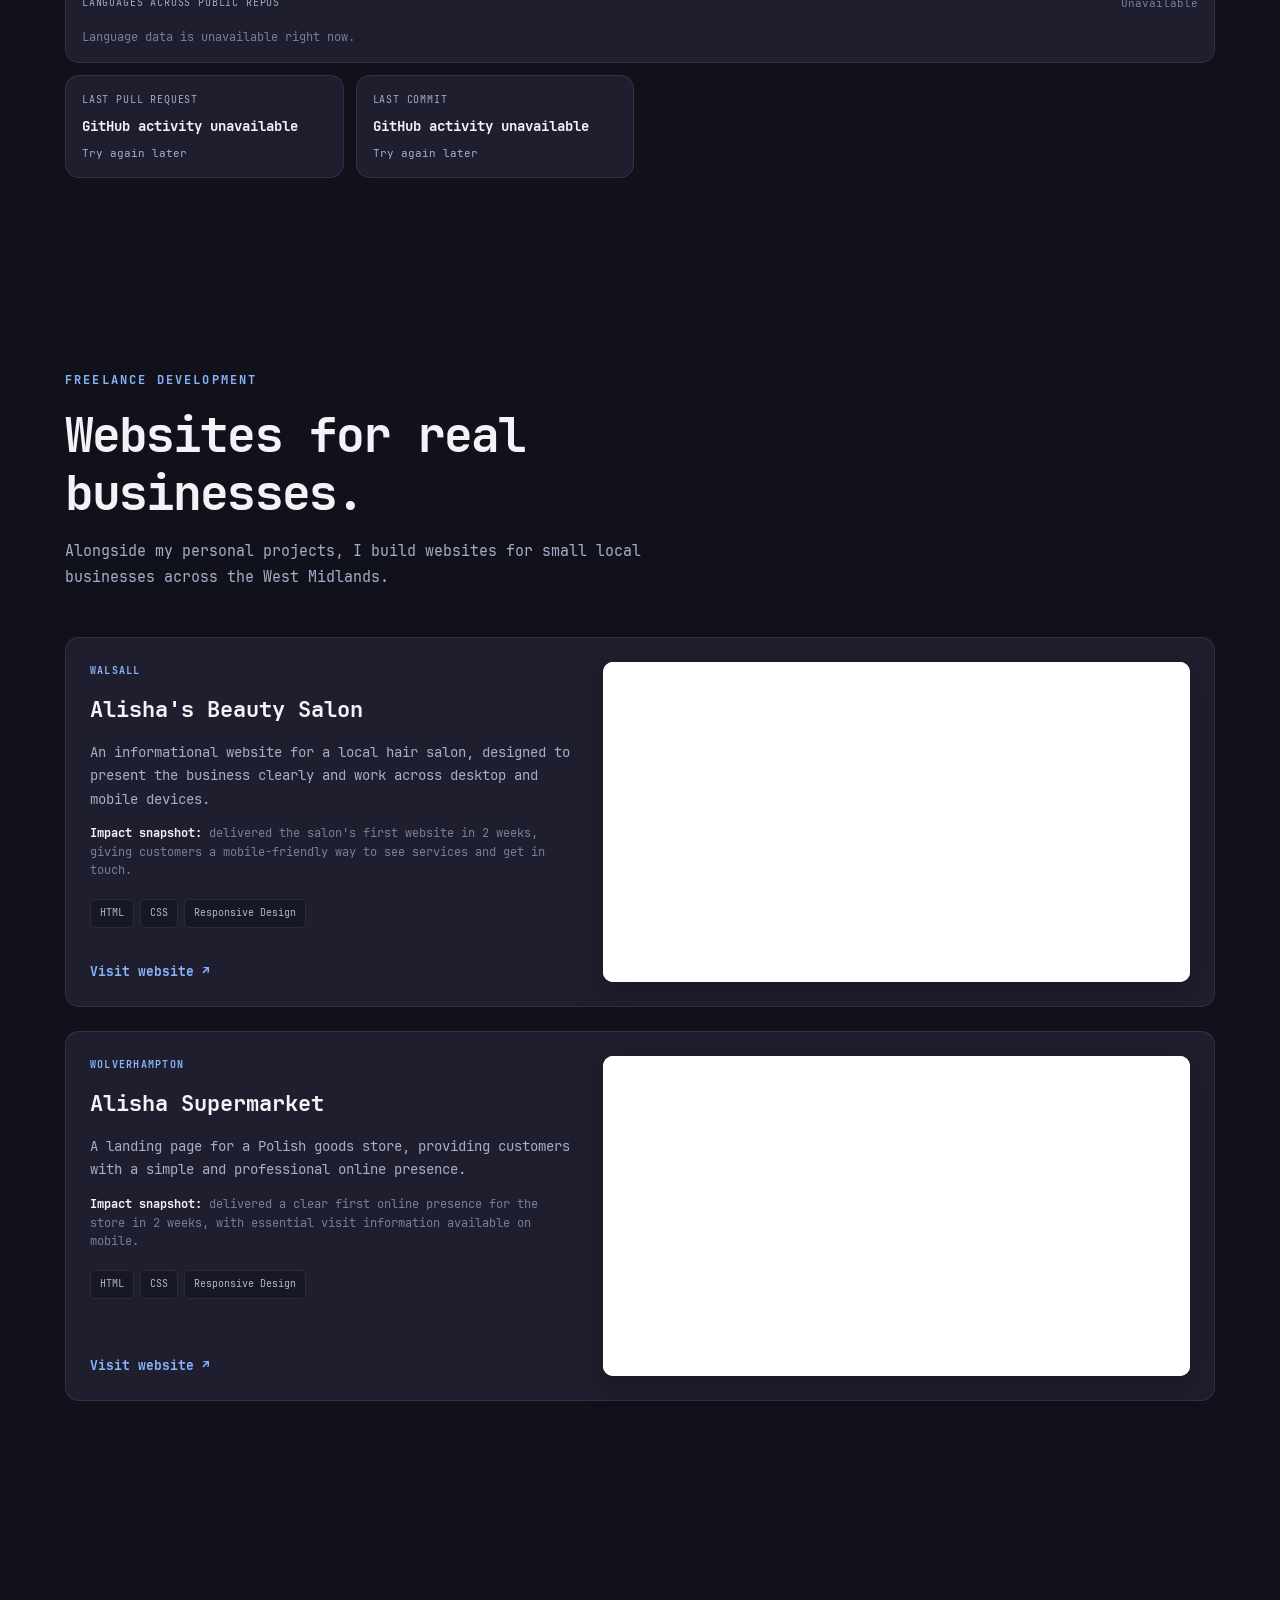
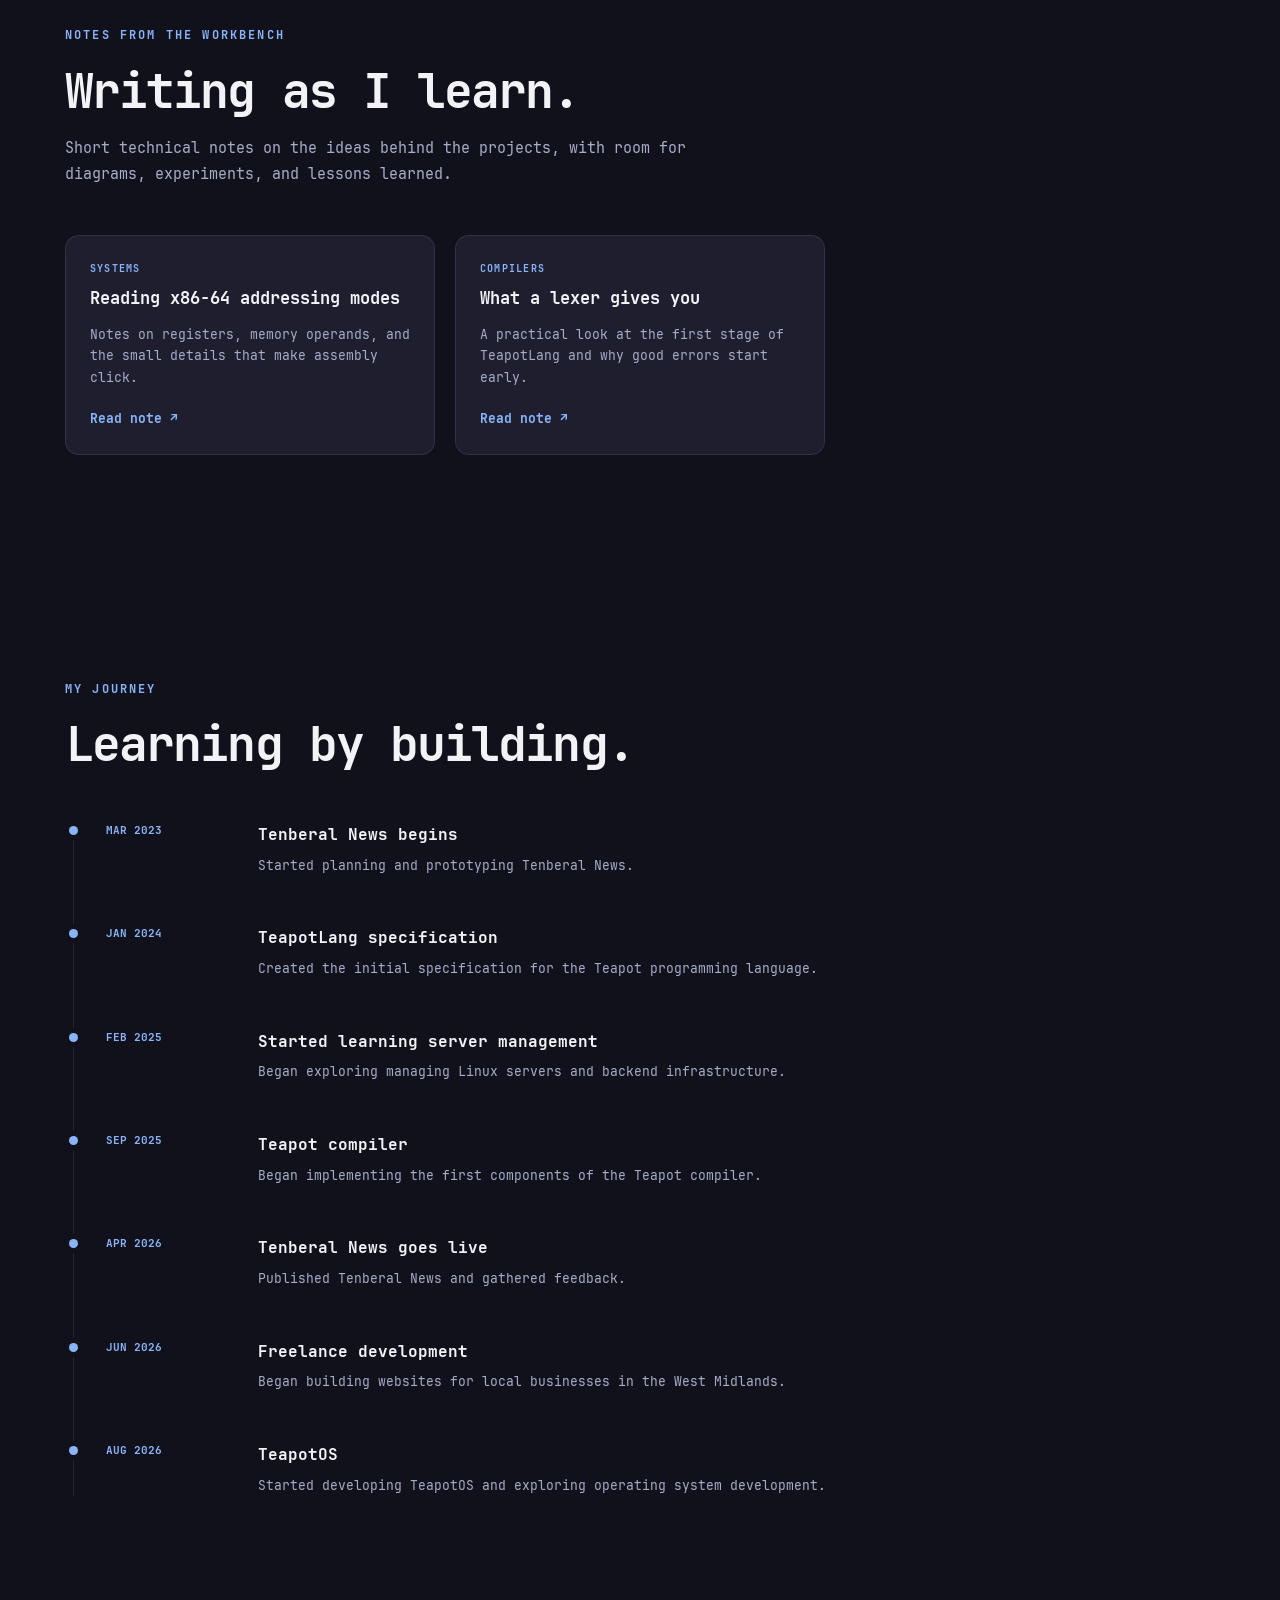
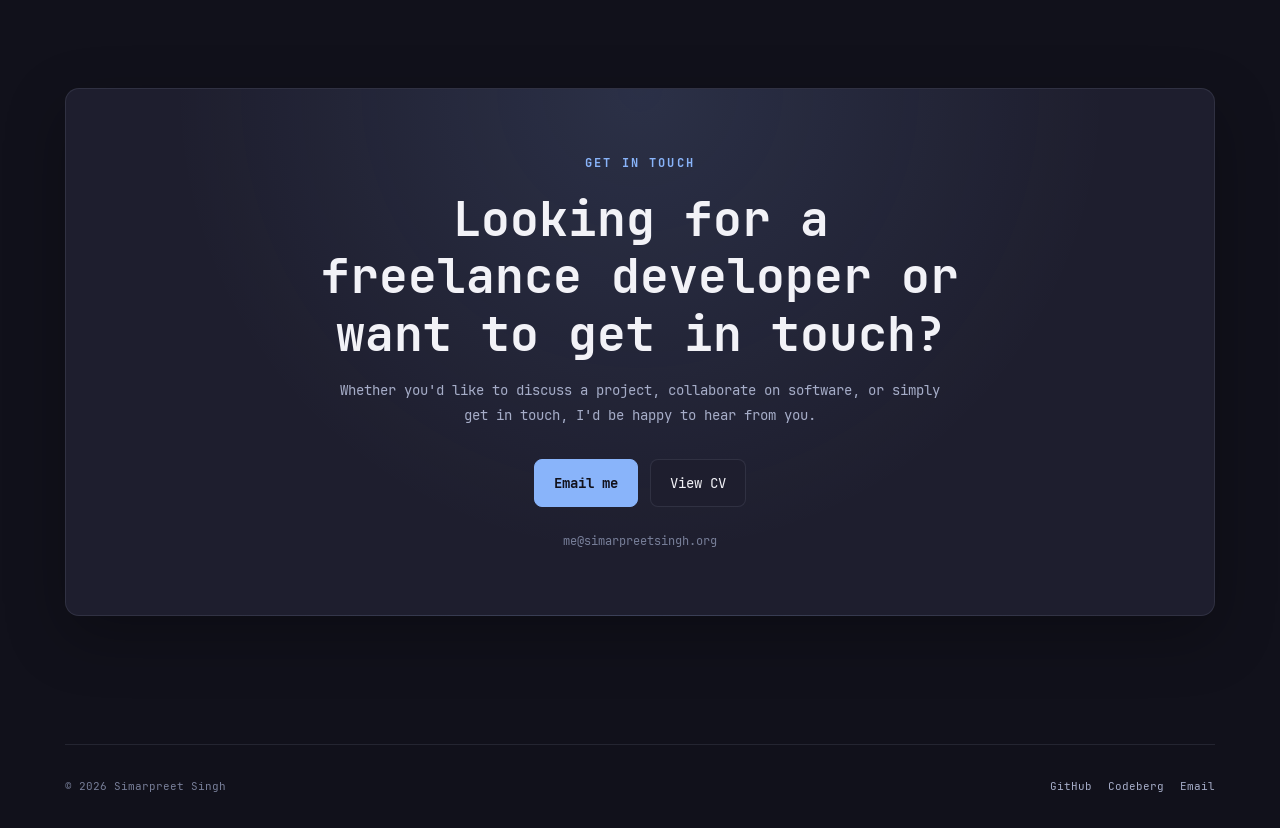
==== commit 0601889c: "Update index.html" ====
--- a/index.html
+++ b/index.html
@@ -864,7 +864,7 @@
         <p class="eyebrow">GET IN TOUCH</p>
 
         <h2>
-            Looking for a freelance developer or intern?
+            Looking for a freelance developer or want to get in touch?
         </h2>
 
         <p>
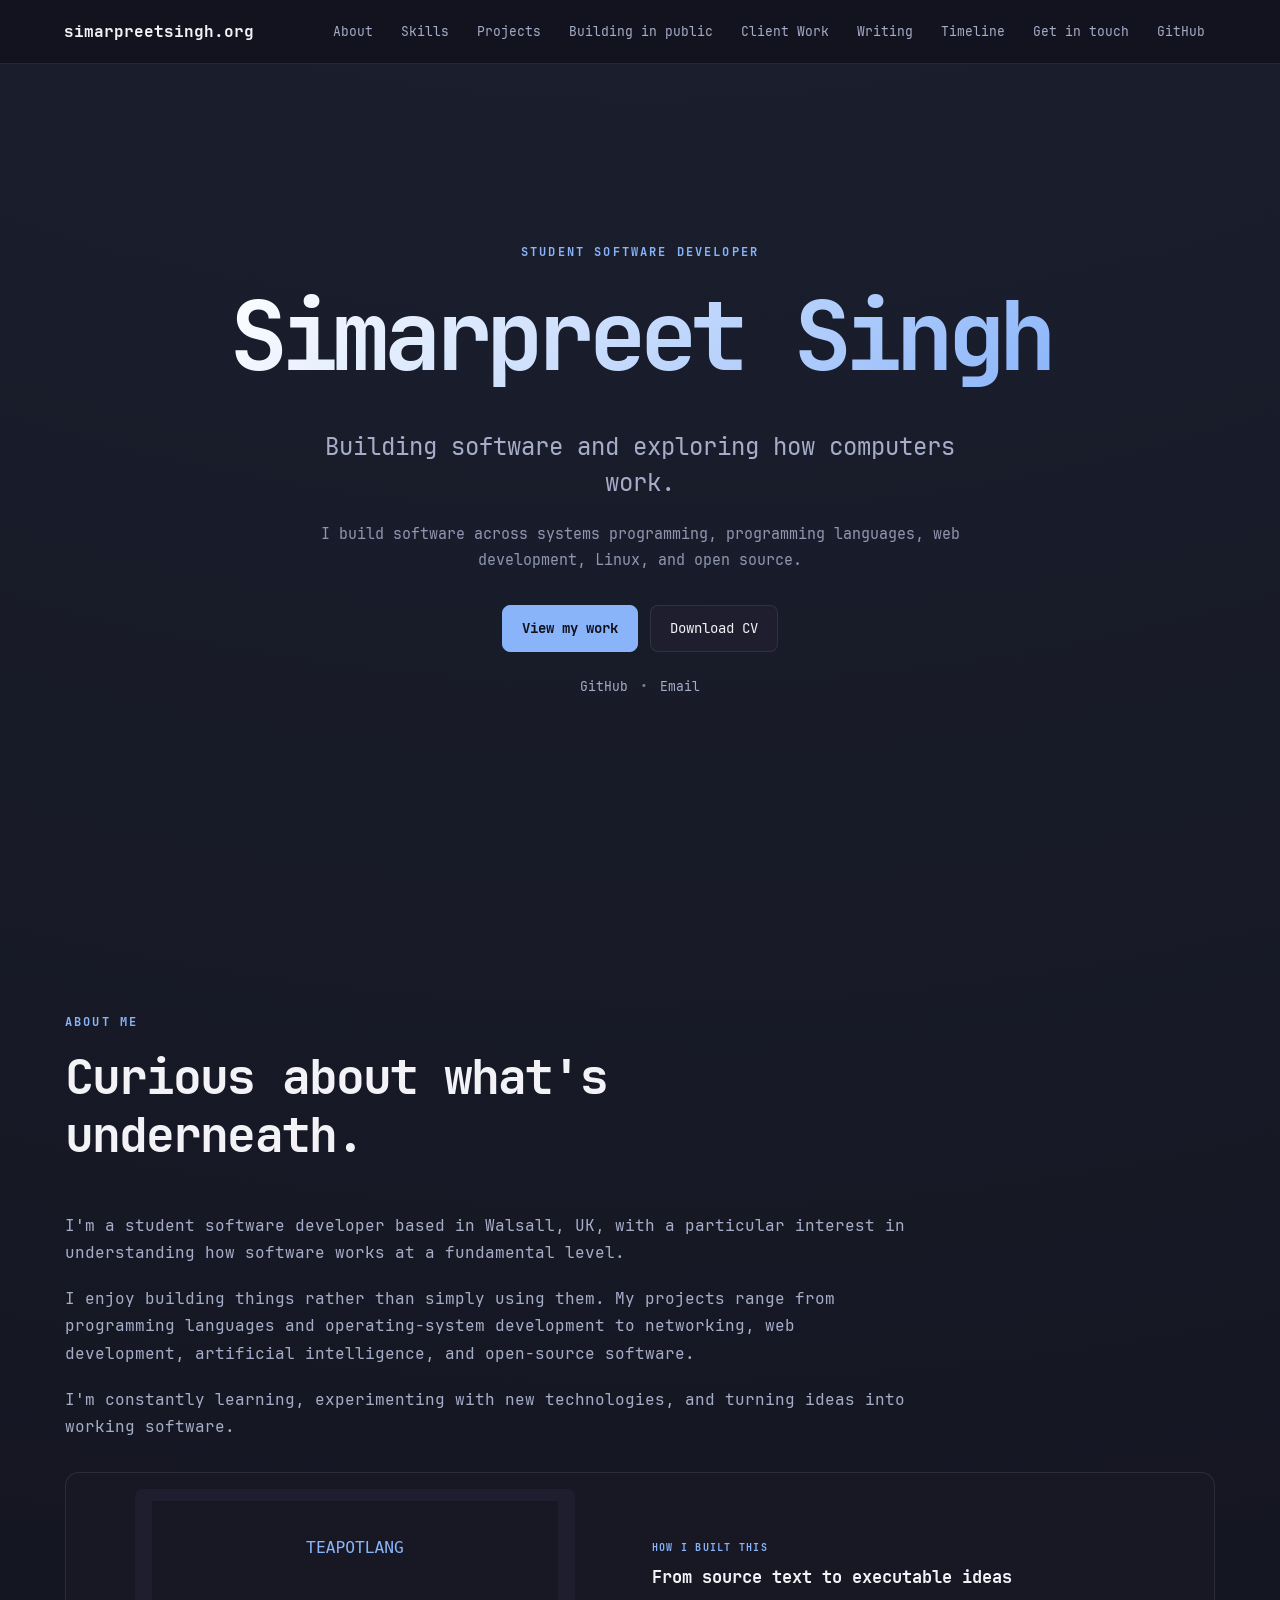
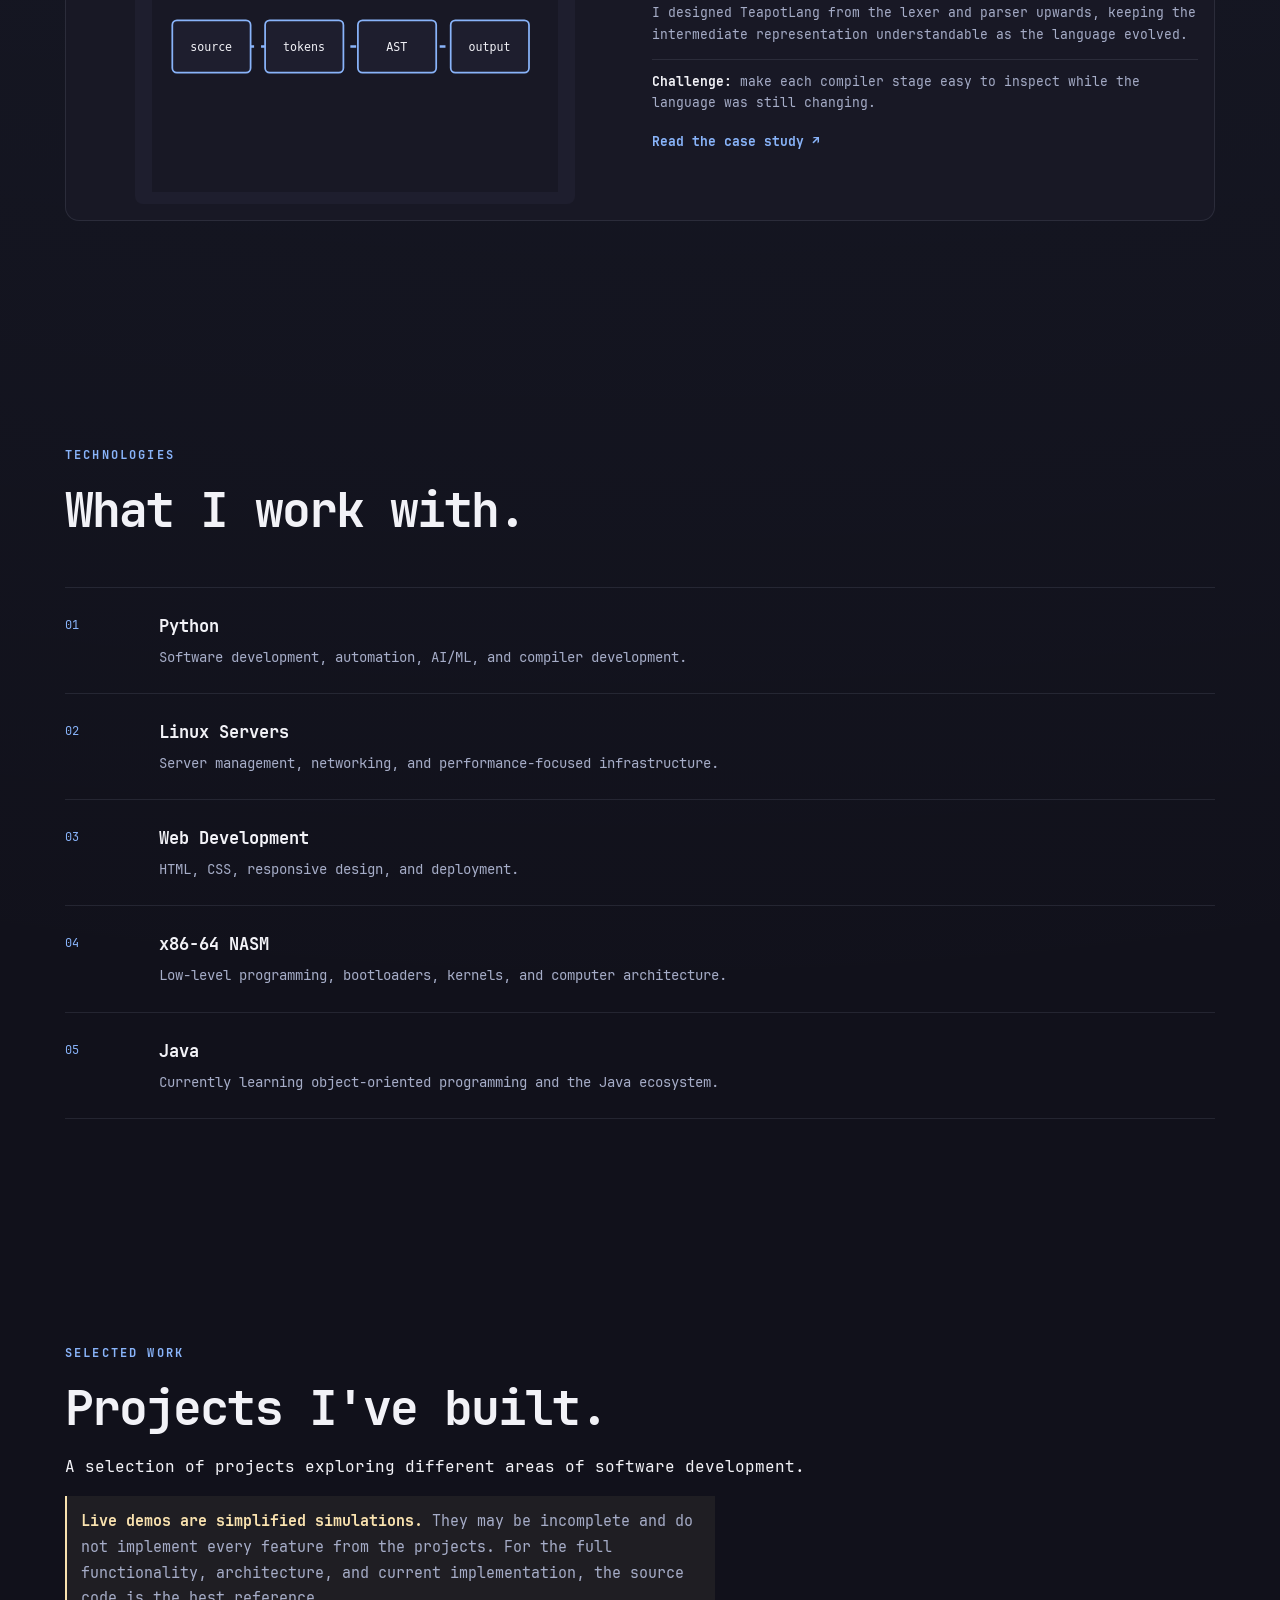
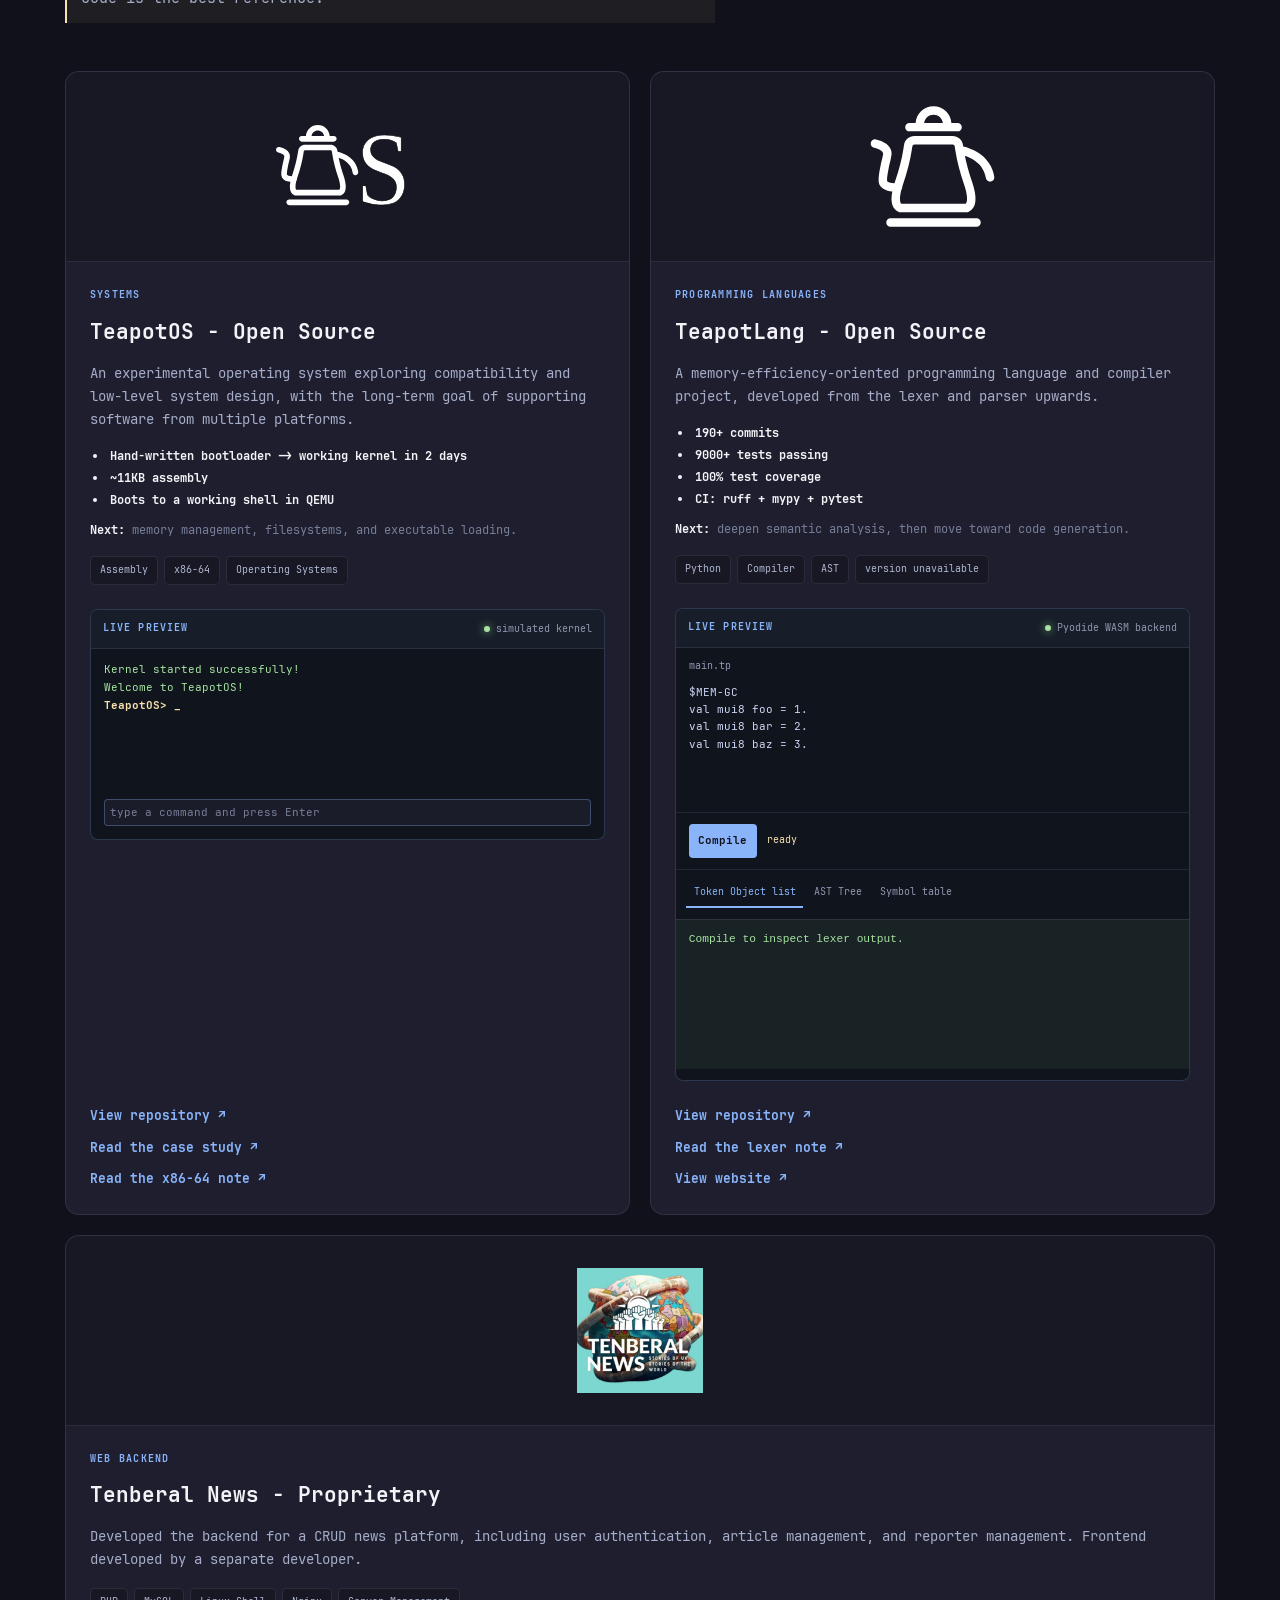
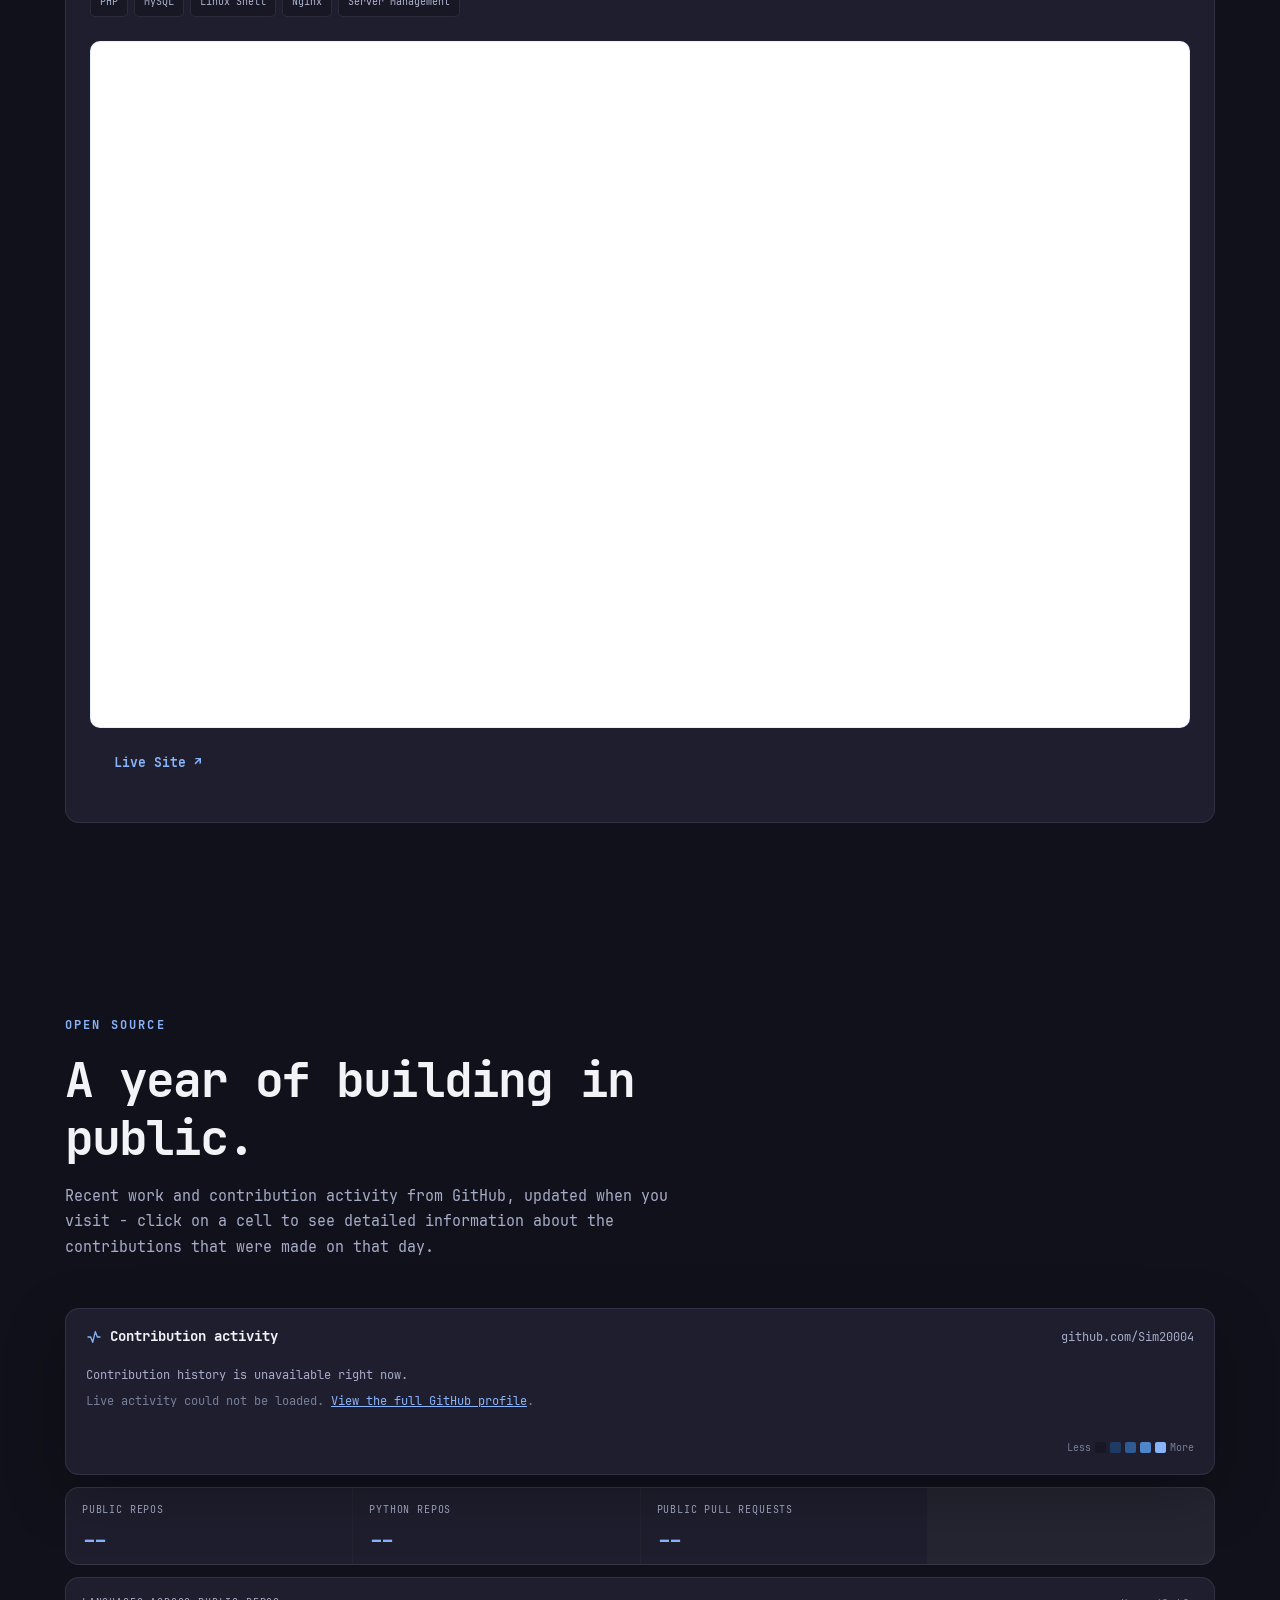
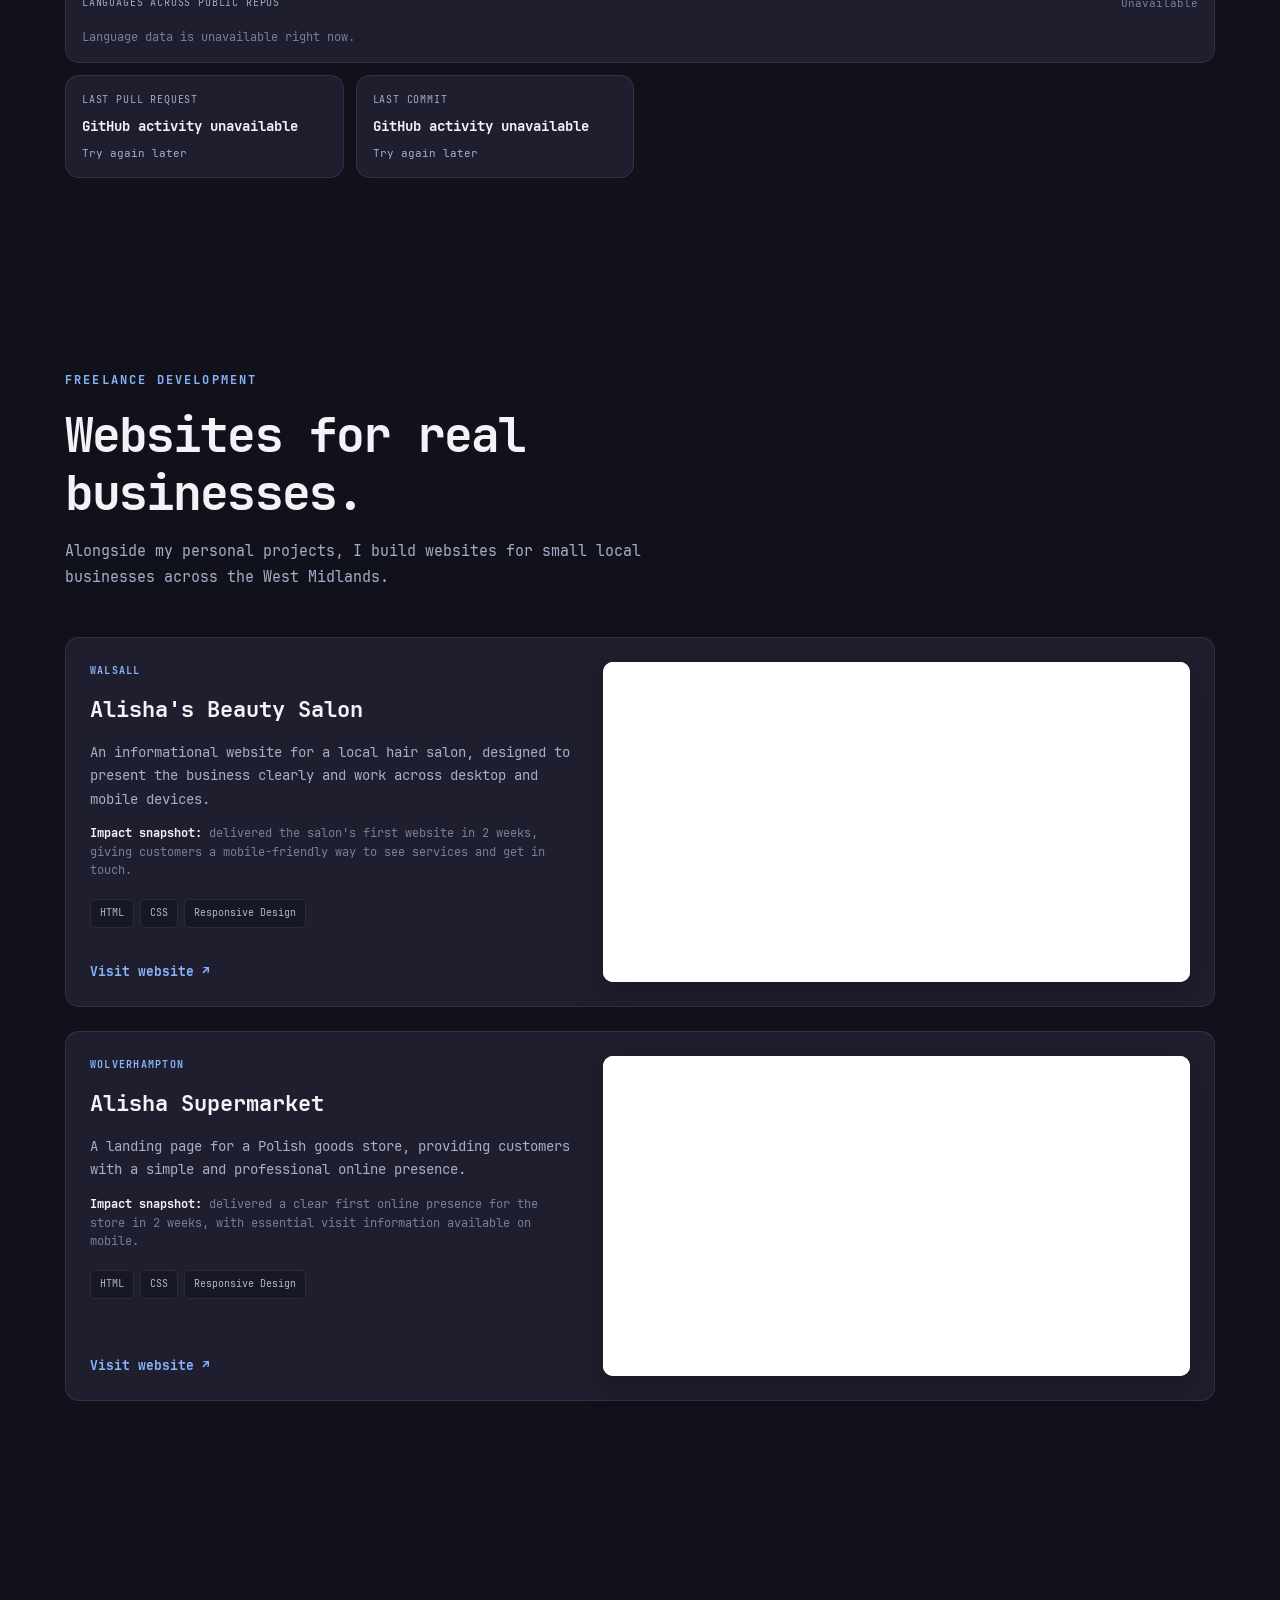
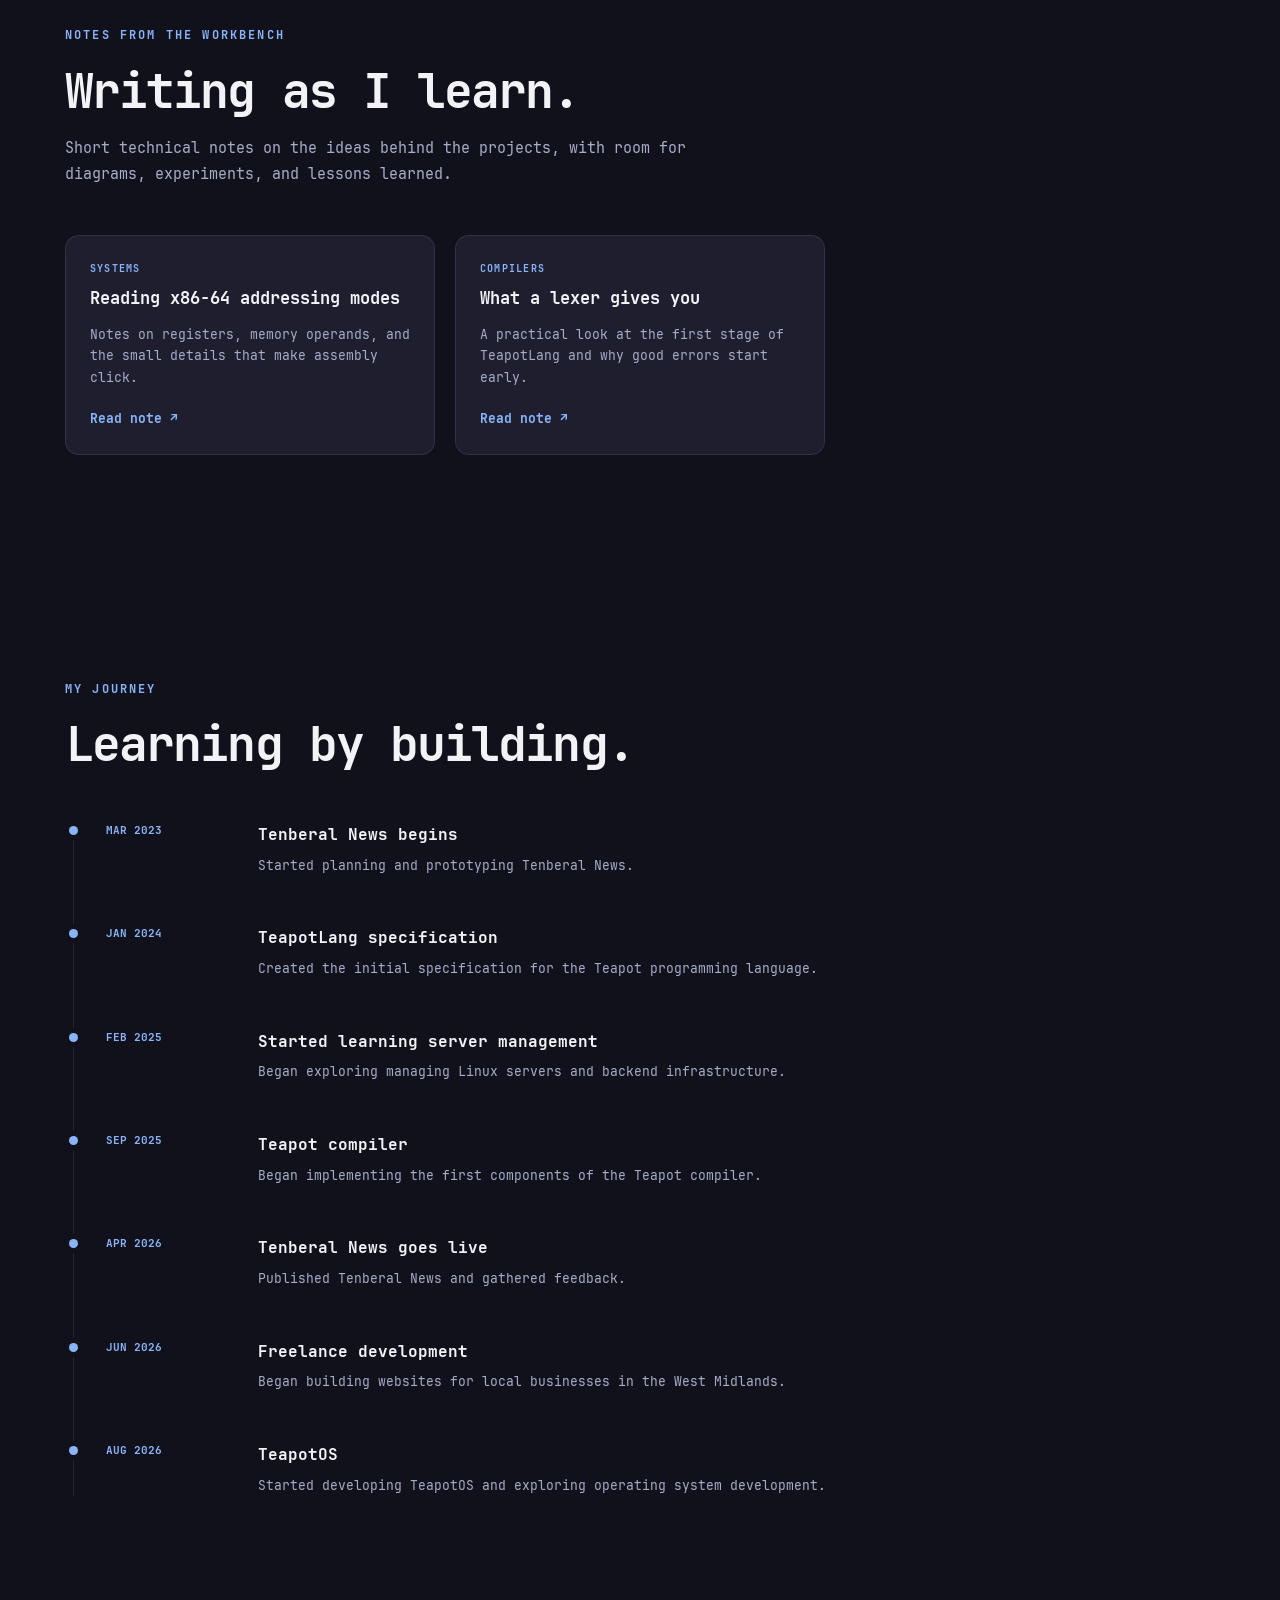
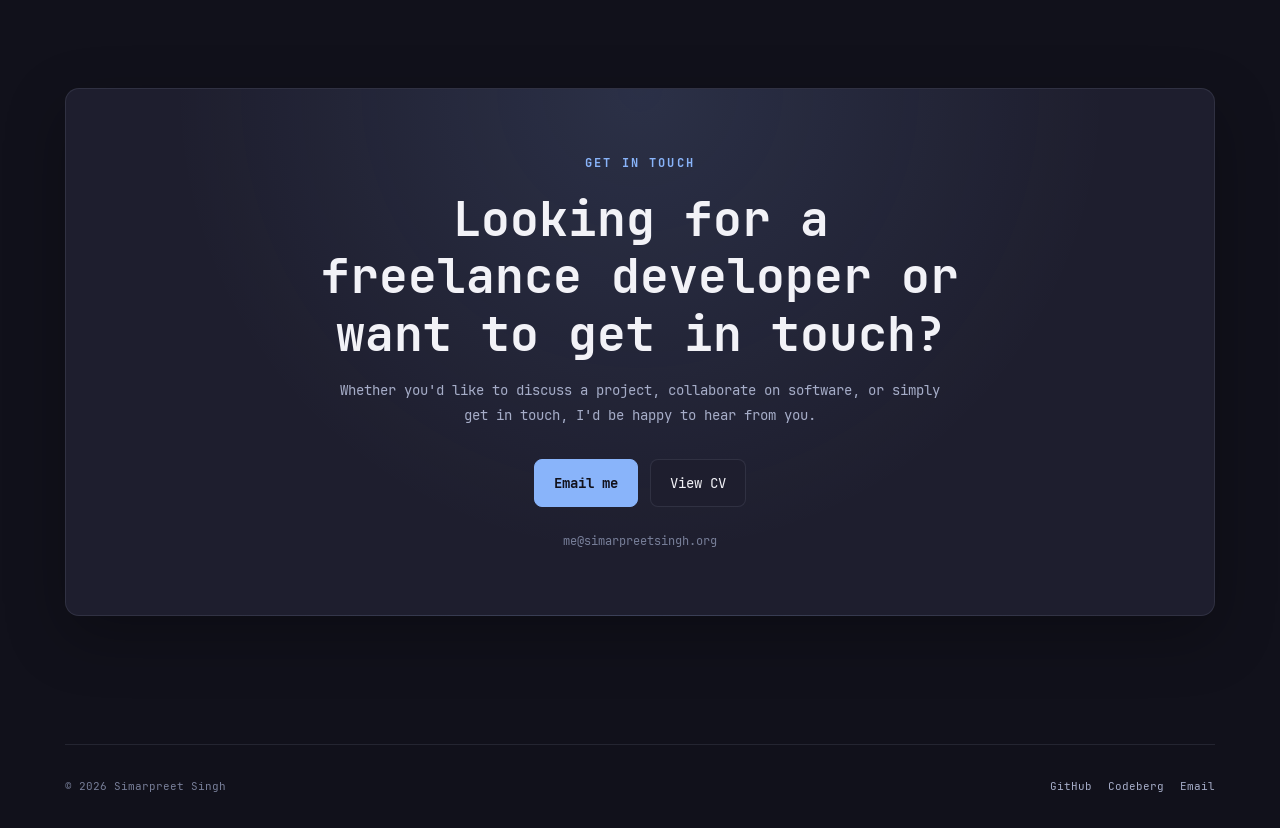
==== commit 880a547f: "Switched broken example for a working one" ====
--- a/index.html
+++ b/index.html
@@ -44,7 +44,7 @@
 
     <!-- JavaScript Execution -->
     <script src="js/script.js?v=6" defer></script>
-    <script src="js/teapot-demo.js?v=3" defer></script>
+    <script src="js/teapot-demo.js?v=5" defer></script>
 
     <!-- Structured Data (JSON-LD Schema) for Identity & Disambiguation -->
     <script type="application/ld+json">
@@ -440,7 +440,7 @@
                     <textarea id="teapot-source" spellcheck="false">$MEM-GC
 val mui8 foo = 1.
 val mui8 bar = 2.
-val mui8 baz = foo + bar.
+val mui8 baz = 3.
 </textarea>
                     <div class="compiler-actions">
                         <button class="preview-button" type="button">Compile</button>
